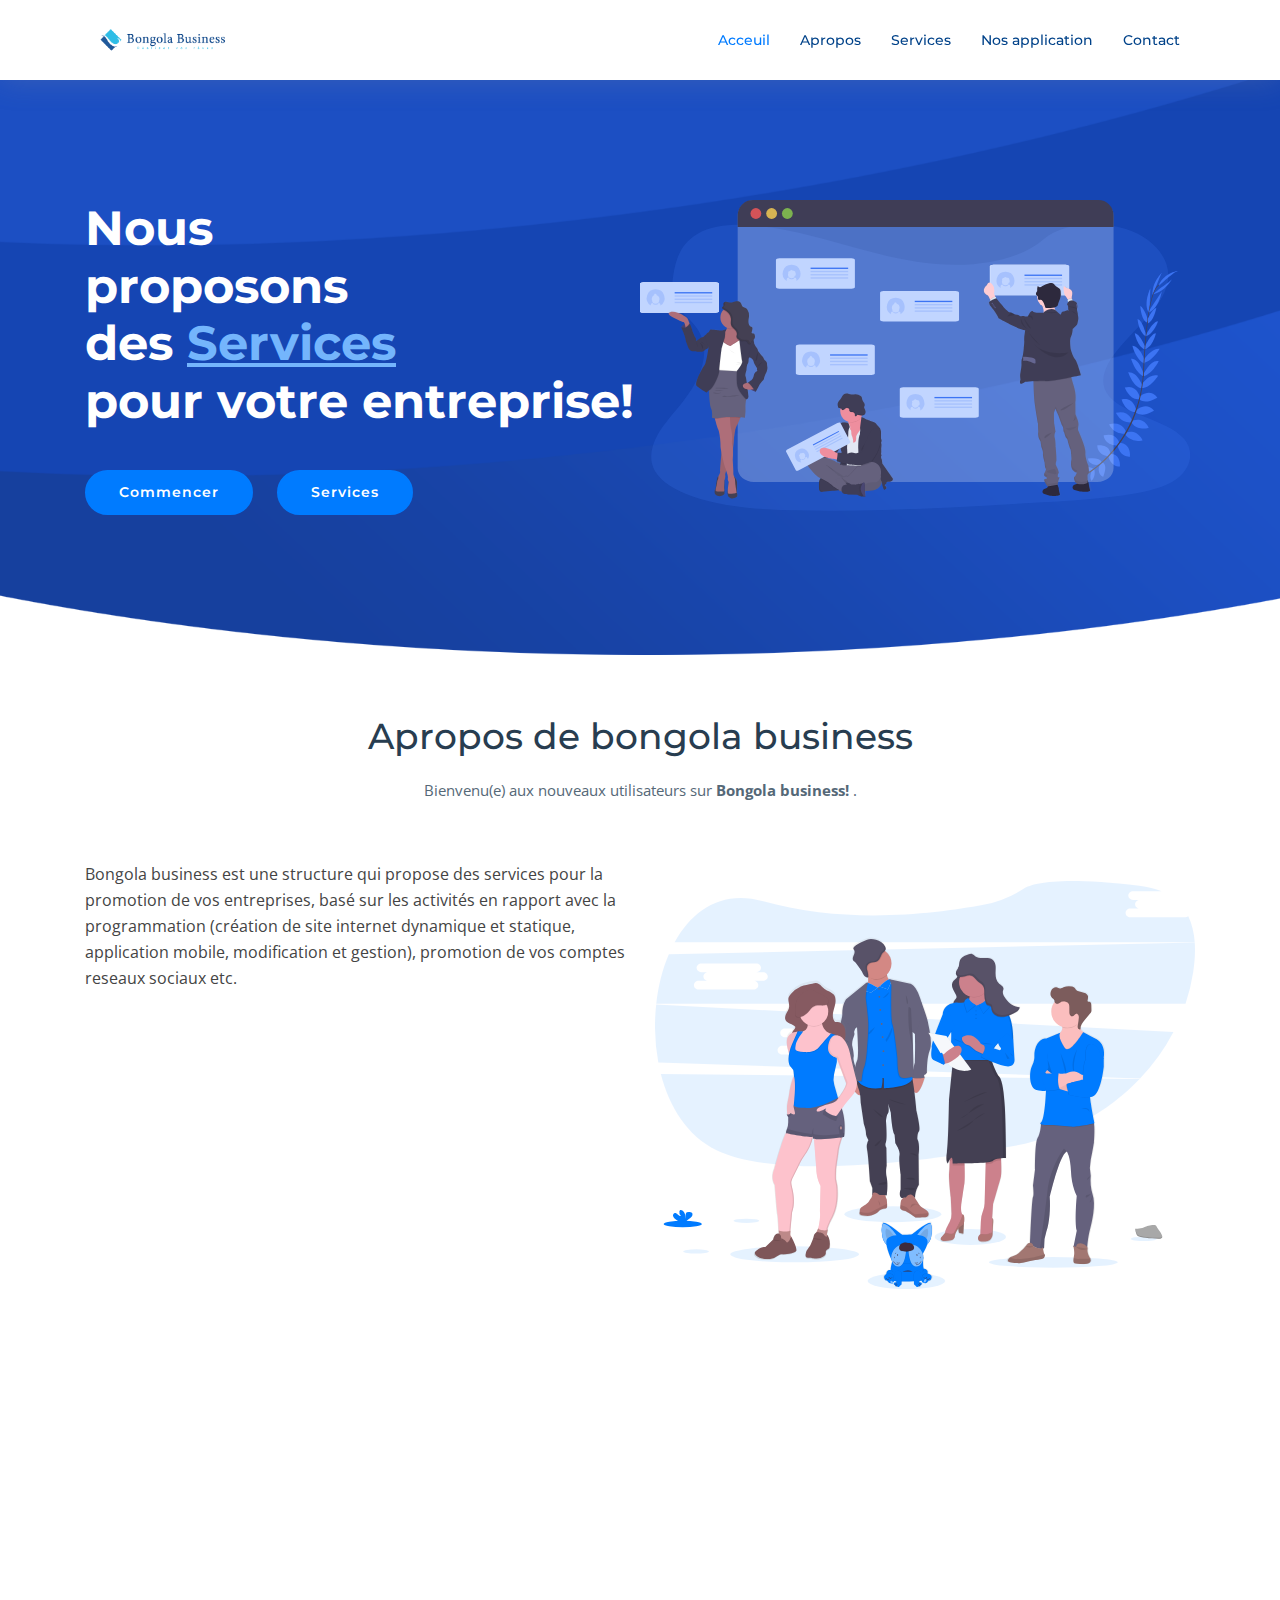
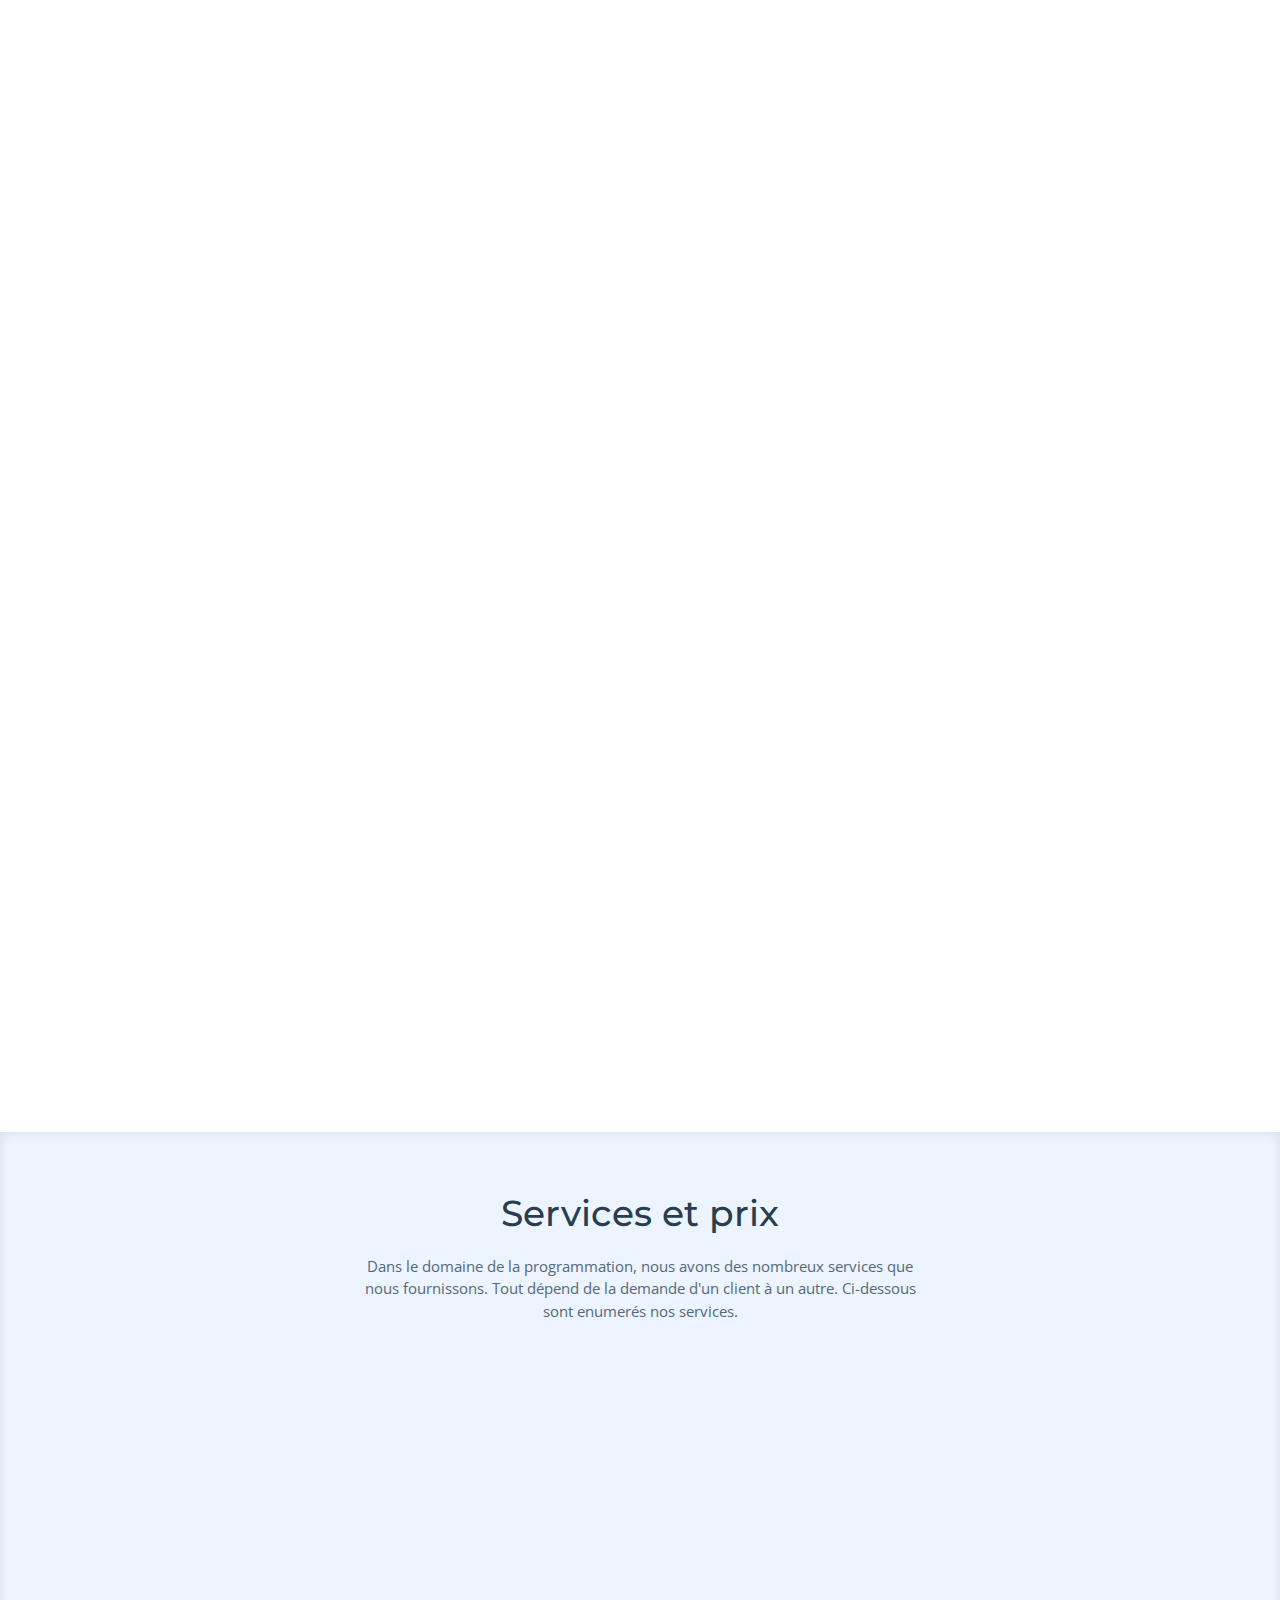
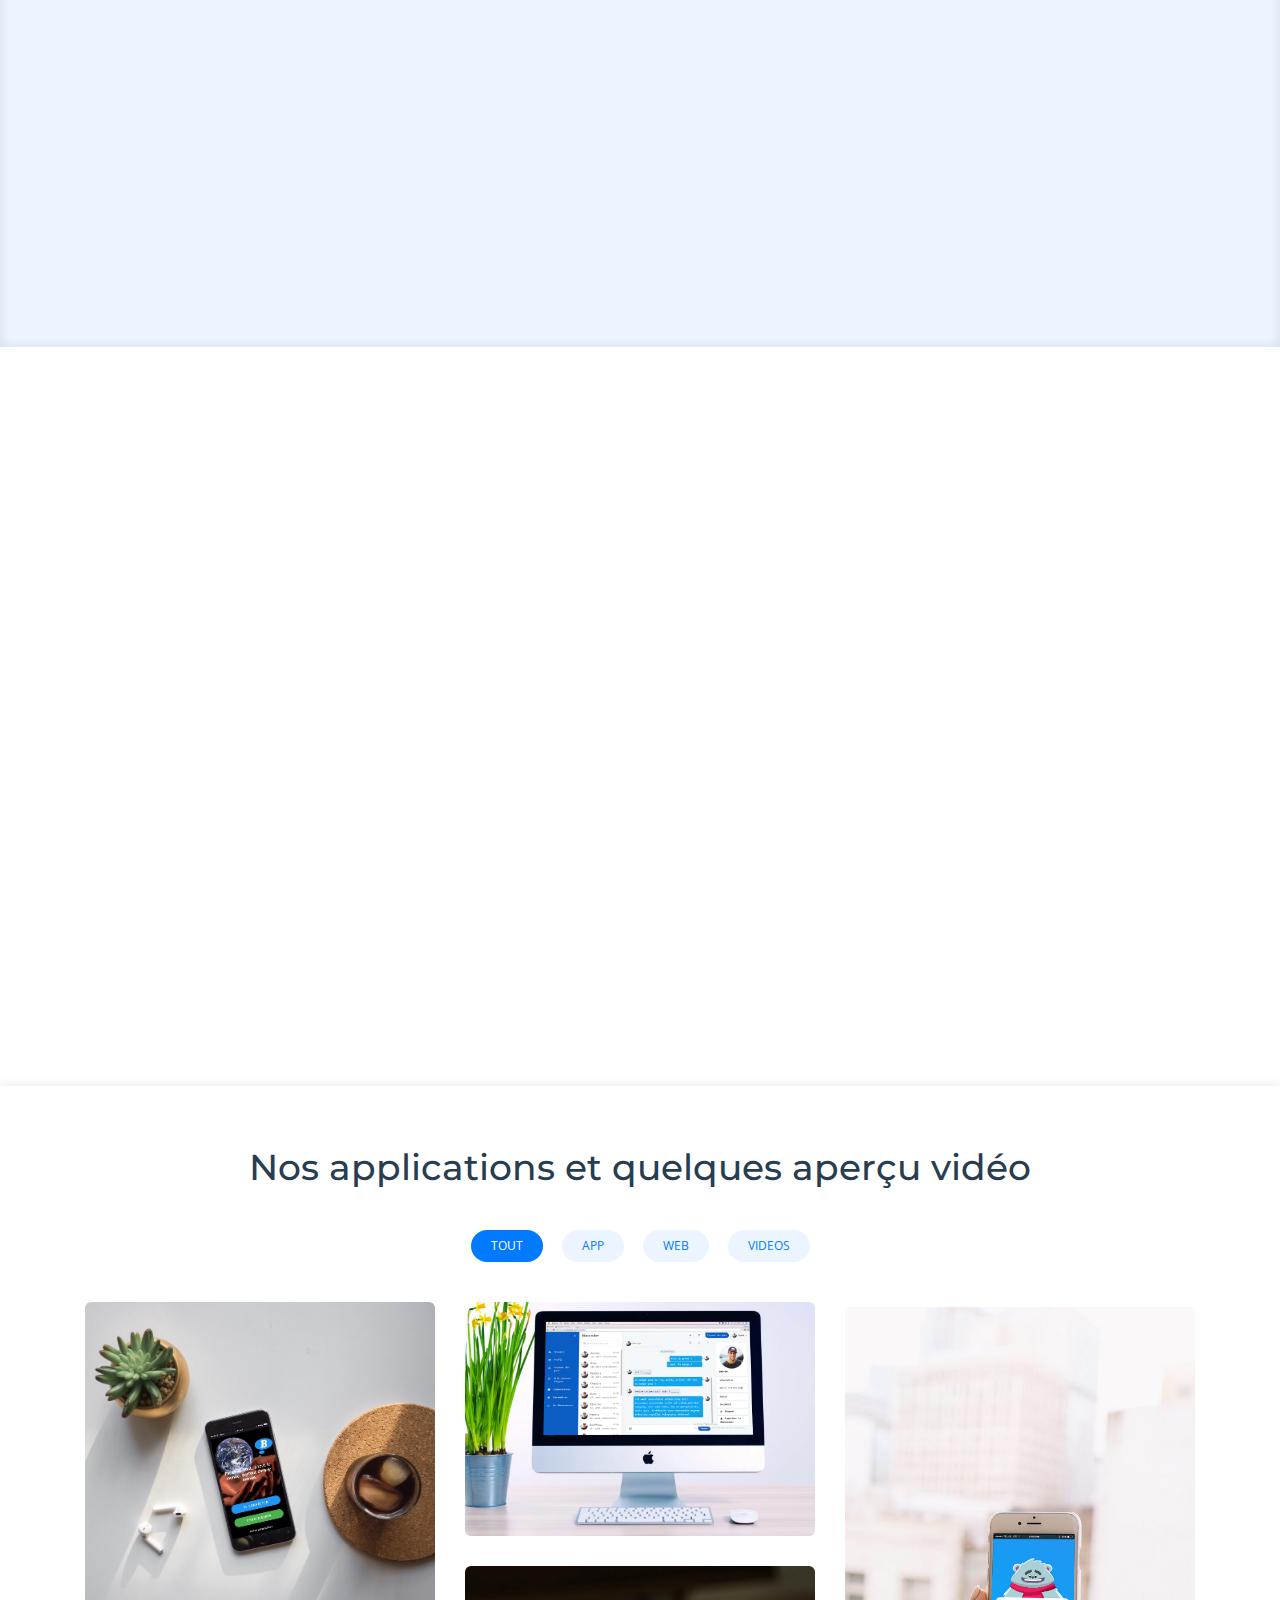
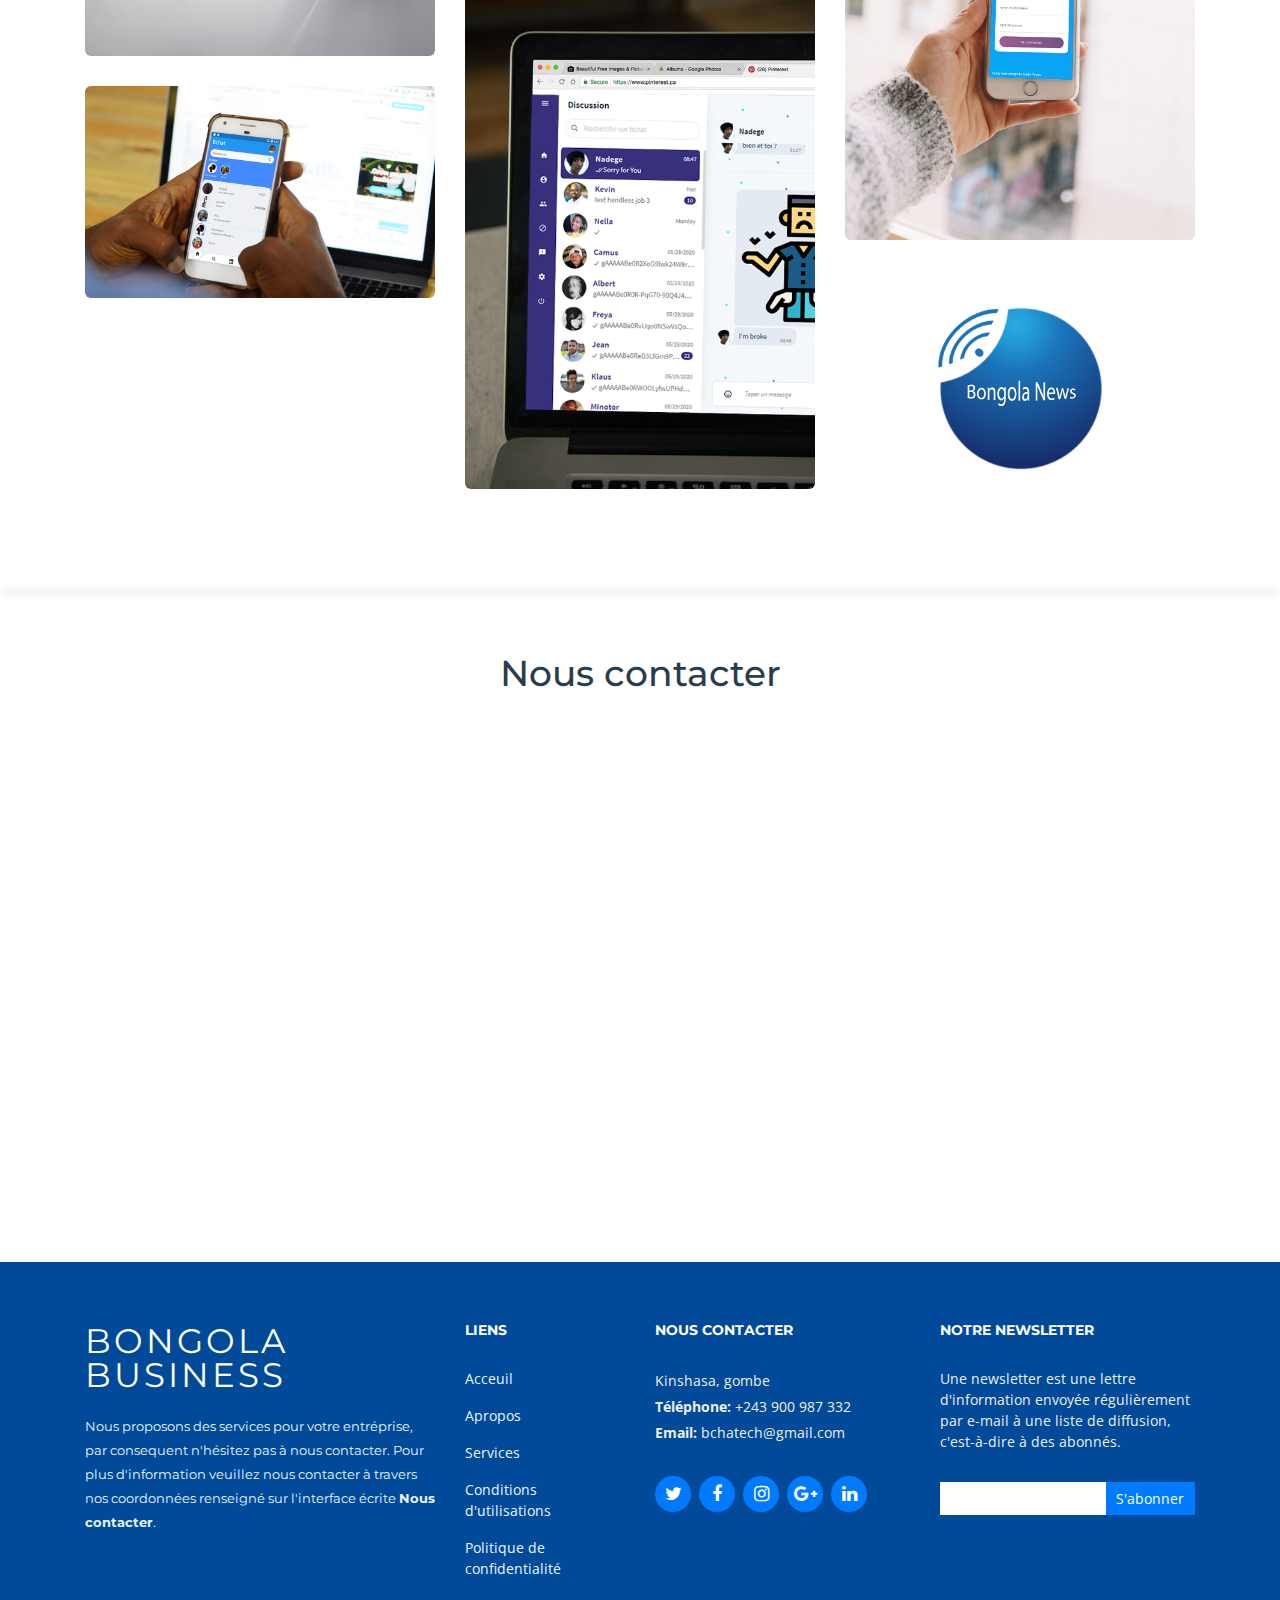
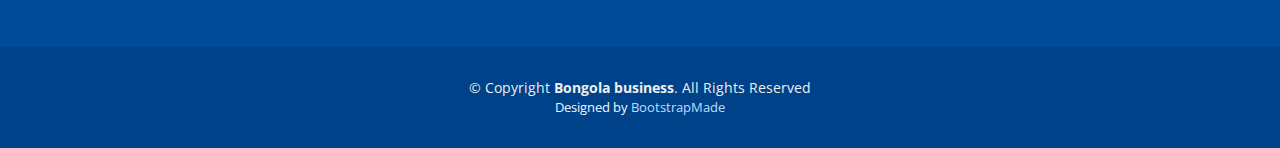
==== index.html @ 4d1dad60 "D'autres modifications" ====
<!DOCTYPE html>
<html lang="en">
<head>
  <meta charset="utf-8">
  <title>Bongola business</title>
  <meta content="width=device-width, initial-scale=1.0" name="viewport">
  <meta content="" name="keywords">
  <meta content="" name="description">

  <!-- Favicons -->
  <link href="img/Bongola business/Blogo.png" rel="icon">
  <link href="img/Bongola business/Blogo.png" rel="apple-touch-icon">

  <!-- Google Fonts -->
  <link href="https://fonts.googleapis.com/css?family=Open+Sans:300,300i,400,400i,700,700i|Montserrat:300,400,500,700" rel="stylesheet">

  <!-- Bootstrap CSS File -->
  <link href="lib/bootstrap/css/bootstrap.min.css" rel="stylesheet">

  <!-- Libraries CSS Files -->
  <link href="lib/font-awesome/css/font-awesome.min.css" rel="stylesheet">
  <link href="lib/animate/animate.min.css" rel="stylesheet">
  <link href="lib/ionicons/css/ionicons.min.css" rel="stylesheet">
  <link href="lib/owlcarousel/assets/owl.carousel.min.css" rel="stylesheet">
  <link href="lib/lightbox/css/lightbox.min.css" rel="stylesheet">

  <!-- Main Stylesheet File -->
  <link href="css/style.css" rel="stylesheet">

  <!-- =======================================================
    Theme Name: NewBiz
    Theme URL: https://bootstrapmade.com/newbiz-bootstrap-business-template/
    Author: BootstrapMade.com
    License: https://bootstrapmade.com/license/
  ======================================================= -->
</head>

<body>

  <!--==========================
  Header
  ============================-->
  <header id="header" class="fixed-top">
    <div class="container">

      <div class="logo float-left">
        <!-- Uncomment below if you prefer to use an image logo -->
        <!-- <h1 class="text-light"><a href="#header"><span>NewBiz</span></a></h1> -->
        <a href="#intro" class="scrollto"><img src="img/Bongola business/bb.png" alt="" class="img-fluid"></a>
      </div>

      <nav class="main-nav float-right d-none d-lg-block">
        <ul>
          <li class="active"><a href="#intro">Acceuil</a></li>
          <li><a href="#about">Apropos</a></li>
          <li><a href="#services">Services</a></li>
          <li><a href="#portfolio">Nos application</a></li>
      
          
          <li><a href="#contact">Contact</a></li>
        </ul>
      </nav><!-- .main-nav -->
      
    </div>
  </header><!-- #header -->

  <!--==========================
    Intro Section
  ============================-->
  <section id="intro" class="clearfix">
    <div class="container">

      <div class="intro-img">
        <img src="img/intro-img.svg" alt="" class="img-fluid">
      </div>

      <div class="intro-info">
        <h2>Nous<br>proposons<br>des <span>Services</span><br>pour votre entreprise!</h2>
        <div>
          <a href="#about" class="btn-get-started scrollto">Commencer</a>
          <a href="#services" class="btn-services scrollto">Services</a>
        </div>
      </div>

    </div>
  </section><!-- #intro -->

  <main id="main">

    <!--==========================
      About Us Section
    ============================-->
    <section id="about">
      <div class="container">

        <header class="section-header">
          <h3>Apropos de bongola business</h3>
          <p>Bienvenu(e) aux nouveaux utilisateurs sur <b>Bongola business! </b>.</p>
        </header>

        <div class="row about-container">

          <div class="col-lg-6 content order-lg-1 order-2">
            <p>
              Bongola business est une structure qui propose des services pour la promotion de vos entreprises, basé sur les activités en rapport avec la programmation (création de site internet dynamique et statique, application mobile, modification et gestion), promotion de vos comptes reseaux sociaux etc.          </p>

            <div class="icon-box wow fadeInUp" data-wow-delay="0.2s">
              <div class="icon"><i class="fa fa-bar-chart"></i></div>
              <h4 class="title"><a href="">Site statique</a></h4>
              <p class="description">Un site statique, comme son nom semble l'indiquer, est composé de pages statiques, visibles telles qu'elles ont été conçues. Attention, cela ne signifie pas qu'elles sont sans mouvement ou sans animation. On peut très bien y trouver des animations flash, des images, ou meme des musiques et des vidéos. La seule chose que cela signifie, c'est qu'elles seront toujours identiques, vous ne risquez pas de voir des images qui changent au cours de vos visites.</p>
            </div>

            <div class="icon-box wow fadeInUp" data-wow-delay="0.4s">
              <div class="icon"><i class="fa fa-photo"></i></div>
              <h4 class="title"><a href="">Site dynamique</a></h4>
              <p class="description">Un site dynamique est quant à lui, tout le contraire du site statique. Les informations seront présentées de façon différente selon l'interaction avec les visteurs. C'est en général le cas des sites vitrines qui présentent des vitrines classées selon un critère. Le travail du <span>webmaster</span> est alors de concevoir une programmation qui permettra de présenter telle ou telle <span>information</span> selon la requete de l'internaute.</p>
            </div>

            <div class="icon-box wow fadeInUp">
              <div class="icon"><i class="fa fa-shopping-bag"></i></div>
              <h4 class="title"><a href="">Site e-commerce (vente et achat en ligne)</a></h4>
              <p class="description">Le e-commerce est l'échange pécunière de biens, de services et d'information par l'intermédiaire des reseaux informatiques, notament <b>Internet</b>. En d'autres termes, il s'agit d'un commerce qui gère les paiements grace à des moyens électroniques. Pour la promotion, marketing, achat et vente en ligne de vos produits. Le e-commerce est un moyen éfficace pour la vente rapide de vos articles si et seulement si on met en place une bonne logistique. </p>
            </div>

          </div>

          <div class="col-lg-6 background order-lg-2 order-1 wow fadeInUp">
            <img src="img/about-img.svg" class="img-fluid" alt="">
          </div>
        </div>

        <div class="row about-extra">
          <div class="col-lg-6 wow fadeInUp">
            <img src="img/about-extra-1.svg" class="img-fluid" alt="">
          </div>
          <div class="col-lg-6 wow fadeInUp pt-5 pt-lg-0">
            <h4>Concept de sites et applications</h4>
            <p>
              Si vous avez l'idée d'un site ou d'une application et que l'inspiration du concept manque, pour ça vous n'avez pas non plus besoin de vous inquietez, nous ne somme pas que des dévéloppeurs, nous pouvons également vous orientez sur les types de concept d'un site ou d'une application que vous voudrez réaliser.
            </p>
            <p>
              Nous vous assurons que nous pouvons réellement réaliser les concepts que vous verrez ci-dessous sur la partie <b>Aperçu videos</b> on les montre expressément pour que vous preniez connaissance de ce que nous pouvons réaliser. Pour célà, n'hesitez pas de prendre contact avec nous et à partager massivement le lien du site <b>Bongola business</b>.
            </p>
          </div>
        </div>

        <div class="row about-extra">
          <div class="col-lg-6 wow fadeInUp order-1 order-lg-2">
            <img src="img/about-extra-2.svg" class="img-fluid" alt="">
          </div>

          <div class="col-lg-6 wow fadeInUp pt-4 pt-lg-0 order-2 order-lg-1">
            <h4>Pour des sites et applications plus attractives qui suscitent l'interet des visiteurs contactez-nous </h4>
            <p>
            Ce n'est pas que les films qui peuvent etre ennuyeux, mais aussi des sites web et applications mobile comme il en existe plusieur. Pour des sites et applications géniales, qui émerveillent vos yeux et vous fourni un désir d'utilisation, si vous avez besoin d'un site ou d'une application attractive, pensez à nous, nous travaillons à la réalisation des animations complexes pour rendre juste incroyable l'experiance utilisateur dans vos sites et applications. N'hesitez pas à poser des questions là dessus.
            </p>
            <h4>Nous boostons aussi vos comptes réseaux sociaux néamoins (Facebook et Instagram)</h4>
            <p>Nous boostons aussi vos comptes réseaux sociaux qui à votre faveur attirent plus des visiteurs et augmentent votre visibilité sur vos plateformes de réseaux sociaux.</p>
          </div>
          
        </div>

      </div>
    </section><!-- #about -->

    <!--==========================
      Services Section
    ============================-->
    <section id="services" class="section-bg">
      <div class="container">

        <header class="section-header">
          <h3>Services et prix</h3>
          <p>Dans le domaine de la programmation, nous avons des nombreux services que nous fournissons. Tout dépend de la demande d'un client à un autre. Ci-dessous sont enumerés nos services.</p>
        </header>

        <div class="row">

          <div class="col-md-6 col-lg-5 offset-lg-1 wow bounceInUp" data-wow-duration="1.4s">
            <div class="box">
              <div class="icon"><i class="ion-ios-analytics-outline" style="color: #ff689b;"></i></div>
              <h4 class="title"><a href="">Création</a></h4>
              <p class="description">Text à rajouter</p>
            </div>
          </div>
          <div class="col-md-6 col-lg-5 wow bounceInUp" data-wow-duration="1.4s">
            <div class="box">
              <div class="icon"><i class="ion-ios-bookmarks-outline" style="color: #e9bf06;"></i></div>
              <h4 class="title"><a href="">Gestion</a></h4>
              <p class="description">Text à rajouter</p>
            </div>
          </div>

          <div class="col-md-6 col-lg-5 offset-lg-1 wow bounceInUp" data-wow-delay="0.1s" data-wow-duration="1.4s">
            <div class="box">
              <div class="icon"><i class="ion-ios-paper-outline" style="color: #3fcdc7;"></i></div>
              <h4 class="title"><a href="">Modification</a></h4>
              <p class="description">Text à rajouter</p>
            </div>
          </div>
          <div class="col-md-6 col-lg-5 wow bounceInUp" data-wow-delay="0.1s" data-wow-duration="1.4s">
            <div class="box">
              <div class="icon"><i class="ion-ios-speedometer-outline" style="color:#41cf2e;"></i></div>
              <h4 class="title"><a href="">Promotion</a></h4>
              <p class="description">Text à rajouter</p>
            </div>
          </div>

          <div class="col-md-6 col-lg-5 offset-lg-1 wow bounceInUp" data-wow-delay="0.2s" data-wow-duration="1.4s">
            <div class="box">
              <div class="icon"><i class="ion-ios-world-outline" style="color: #d6ff22;"></i></div>
              <h4 class="title"><a href="">Combien coute la création<br>et la géstion d'un site Web ou d'une application</a></h4>
              <p class="description">Text à rajouter</p>
            </div>
          </div>
          <div class="col-md-6 col-lg-5 wow bounceInUp" data-wow-delay="0.2s" data-wow-duration="1.4s">
            <div class="box">
              <div class="icon"><i class="ion-ios-clock-outline" style="color: #4680ff;"></i></div>
              <h4 class="title"><a href="">Combien coute la modification<br>et la promotion</a></h4>
              <p class="description">Text à rajouter</p>
            </div>
          </div>

        </div>

      </div>
    </section><!-- #services -->

    <!--==========================
      Why Us Section
    ============================-->
    <section id="why-us" class="wow fadeIn">
      <div class="container">
        <header class="section-header">
          <h3>Pourquoi nous choisir ?</h3>
          <p>Parce que en terme d'assurance et de crédibilité vous pouvez nous faire totalement confiance grace à nos multiples taches accomplits et nos nombreux services déjà fourni. Et vous verrez bien évidemment ci-dessous les informations spécifiques en terme de connaissances acquises, compétances et sites et/ou applications actuellement en ligne.</p>
        </header> 

        <div class="row row-eq-height justify-content-center">

          <div class="col-lg-4 mb-4">
            <div class="card wow bounceInUp">
                <i class=""></i>
              <div class="card-body">
                <h5 class="card-title">Connaissances</h5>
                <p class="card-text">Nous avons acquis des connaissances dans la science de l'informatique de gestion à ISIPA (Institut superieur d'informatique de programmation et analyse).</p>
                <a href="#" class="readmore"></a>
              </div>
            </div>
          </div>

          <div class="col-lg-4 mb-4">
            <div class="card wow bounceInUp">
                <i class=""></i>
              <div class="card-body">
                <h5 class="card-title">Compétances</h5>
                <p class="card-text">En terme de compétance nous travaillons actuellement sur plusieurs projets qui verront bientot le jour et nous avons également travailler dans une structure appeller (Chantier d'afrique) pour la vérification et modification des codes sources de leur site web.</p>
                <a href="#" class="readmore"></a>
              </div>
            </div>
          </div>

          <div class="col-lg-4 mb-4">
            <div class="card wow bounceInUp">
                <i class=""></i>
              <div class="card-body">
                <h5 class="card-title">Site et/ou application en ligne</h5>
                <p class="card-text">Actuellement nous disponsons des deux sites web et deux applications en ligne:<br>1.Bongola chat (site/application web).<br>2.Bongola business (site web).<br>3.Bongola chat (application mobile).<br>4.Bongola news (application mobile).</p>
                <a href="#" class="readmore"></a>
              </div>
            </div>
          </div>

        </div>

        

      </div>
    </section>

    <!--==========================
      Portfolio Section
    ============================-->
    <section id="portfolio" class="clearfix">
      <div class="container">

        <header class="section-header">
          <h3 class="section-title">Nos applications et quelques aperçu vidéo</h3>
        </header>

        <div class="row">
          <div class="col-lg-12">
            <ul id="portfolio-flters">
              <li data-filter="*" class="filter-active">Tout</li>
              <li data-filter=".filter-app">App</li>
              <li data-filter=".filter-web">Web</li>
              <li data-filter=".filter-web">videos</li>
            </ul>
          </div>
        </div>

        <div class="row portfolio-container">

          <div class="col-lg-4 col-md-6 portfolio-item filter-app">
            <div class="portfolio-wrap">
              <img src="img/Bongola business/Bongolaapp2.png" class="img-fluid" alt="">
              <div class="portfolio-info">
                <h4><a href="#">App 1</a></h4>
                <p>App</p>
                <div>
                  <a href="img/portfolio/app1.jpg" data-lightbox="portfolio" data-title="App 1" class="link-preview" title="Preview"><i class="ion ion-eye"></i></a>
                  <a href="#" class="link-details" title="More Details"><i class="ion ion-android-open"></i></a>
                </div>
              </div>
            </div>
          </div>

          <div class="col-lg-4 col-md-6 portfolio-item filter-web" data-wow-delay="0.1s">
            <div class="portfolio-wrap">
              <img src="img/Bongola business/web bongola2.png" class="img-fluid" alt="">
              <div class="portfolio-info">
                <h4><a href="#">Web 3</a></h4>
                <p>Web</p>
                <div>
                  <a href="img/portfolio/web3.jpg" class="link-preview" data-lightbox="portfolio" data-title="Web 3" title="Preview"><i class="ion ion-eye"></i></a>
                  <a href="#" class="link-details" title="More Details"><i class="ion ion-android-open"></i></a>
                </div>
              </div>
            </div>
          </div>

          <div class="col-lg-4 col-md-6 portfolio-item filter-app" data-wow-delay="0.2s">
            <div class="portfolio-wrap">
              <img src="img/Bongola business/Bongolaapp1.png" class="img-fluid" alt="">
              <div class="portfolio-info">
                <h4><a href="#">App 2</a></h4>
                <p>App</p>
                <div>
                  <a href="img/portfolio/app2.jpg" class="link-preview" data-lightbox="portfolio" data-title="App 2" title="Preview"><i class="ion ion-eye"></i></a>
                  <a href="#" class="link-details" title="More Details"><i class="ion ion-android-open"></i></a>
                </div>
              </div>
            </div>
          </div>

         

          <div class="col-lg-4 col-md-6 portfolio-item filter-web" data-wow-delay="0.1s">
            <div class="portfolio-wrap">
              <img src="img/Bongola business/web bongola.png" class="img-fluid" alt="">
              <div class="portfolio-info">
                <h4><a href="#">Web 2</a></h4>
                <p>Web</p>
                <div>
                  <a href="img/portfolio/web2.jpg" class="link-preview" data-lightbox="portfolio" data-title="Web 2" title="Preview"><i class="ion ion-eye"></i></a>
                  <a href="#" class="link-details" title="More Details"><i class="ion ion-android-open"></i></a>
                </div>
              </div>
            </div>
          </div>

          <div class="col-lg-4 col-md-6 portfolio-item filter-app" data-wow-delay="0.2s">
            <div class="portfolio-wrap">
              <img src="img/Bongola business/Bongolaap3.png" class="img-fluid" alt="">
              <div class="portfolio-info">
                <h4><a href="#">App 3</a></h4>
                <p>App</p>
                <div>
                  <a href="img/portfolio/app3.jpg" class="link-preview" data-lightbox="portfolio" data-title="App 3" title="Preview"><i class="ion ion-eye"></i></a>
                  <a href="#" class="link-details" title="More Details"><i class="ion ion-android-open"></i></a>
                </div>
              </div>
            </div>
          </div>

          <div class="col-lg-4 col-md-6 portfolio-item filter-web" data-wow-delay="0.2s">
            <div class="portfolio-wrap">
              <img src="img/Bongola business/Bongolaapnews.png" class="img-fluid" alt="">
              <div class="portfolio-info">
                <h4><a href="#">Web 1</a></h4>
                <p>Web</p>
                <div>
                  <a href="img/portfolio/web1.jpg" class="link-preview" data-lightbox="portfolio" data-title="Web 1" title="Preview"><i class="ion ion-eye"></i></a>
                  <a href="#" class="link-details" title="More Details"><i class="ion ion-android-open"></i></a>
                </div>
              </div>
            </div>
          </div>

        </div>

      </div>
    </section><!-- #portfolio -->

    <!--==========================
      Clients Section
    ============================-->
  <!--  <section id="clients" class="section-bg">

      <div class="container">

        <div class="section-header">
          <h3>Nos sponsors</h3>
          <p></p>
        </div>

        <div class="row no-gutters clients-wrap clearfix wow fadeInUp">

          <div class="col-lg-3 col-md-4 col-xs-6">
            <div class="client-logo">
              <img src="" class="img-fluid" alt="">
            </div>
          </div>
          
          <div class="col-lg-3 col-md-4 col-xs-6">
            <div class="client-logo">
              <img src="" class="img-fluid" alt="">
            </div>
          </div>
        
          <div class="col-lg-3 col-md-4 col-xs-6">
            <div class="client-logo">
              <img src="" class="img-fluid" alt="">
            </div>
          </div>
          
          <div class="col-lg-3 col-md-4 col-xs-6">
            <div class="client-logo">
              <img src="" class="img-fluid" alt="">
            </div>
          </div>
          
          <div class="col-lg-3 col-md-4 col-xs-6">
            <div class="client-logo">
              <img src="" class="img-fluid" alt="">
            </div>
          </div>
        
          <div class="col-lg-3 col-md-4 col-xs-6">
            <div class="client-logo">
              <img src="" class="img-fluid" alt="">
            </div>
          </div>
          
          <div class="col-lg-3 col-md-4 col-xs-6">
            <div class="client-logo">
              <img src="" class="img-fluid" alt="">
            </div>
          </div>
          
          <div class="col-lg-3 col-md-4 col-xs-6">
            <div class="client-logo">
              <img src="" class="img-fluid" alt="">
            </div>
          </div>

        </div>

      </div>

    </section> -->

    <!--==========================
      Contact Section
    ============================-->
    <section id="contact">
      <div class="container-fluid">

        <div class="section-header">
          <h3>Nous contacter</h3>
        </div>

        <div class="row wow fadeInUp">

          <div class="col-lg-6">
            <div class="map mb-4 mb-lg-0">
              <iframe src="https://www.google.com/maps/embed?pb=!1m18!1m12!1m3!1d11252.917423828767!2d15.276156242918814!3d-4.315372401633938!2m3!1f0!2f0!3f0!3m2!1i1024!2i768!4f13.1!3m3!1m2!1s0x1a6a33d7db464a0d%3A0x34b3f8e6fc4d52c6!2sSocimat%2C%20Kinshasa!5e0!3m2!1sfr!2scd!4v1595109551623!5m2!1sfr!2scd" width="600" height="450" frameborder="0" style="border:0;" allowfullscreen="" aria-hidden="false" tabindex="0"></iframe>
            </div>
          </div>

          <div class="col-lg-6">
            <div class="row">
              <div class="col-md-5 info">
                <i class="ion-ios-location-outline"></i>
                <p>Kinshasa, gombe</p>
              </div>
              <div class="col-md-4 info">
                <i class="ion-ios-email-outline"></i>
                <p>info@example.com</p>
              </div>
              <div class="col-md-3 info">
                <i class="ion-ios-telephone-outline"></i>
                <p>+243 900 987 332</p>
              </div>
            </div>

            <div class="form">
              <div id="sendmessage">Your message has been sent. Thank you!</div>
              <div id="errormessage"></div>
              <form action="" method="post" role="form" class="contactForm">
                <div class="form-row">
                  <div class="form-group col-lg-6">
                    <input type="text" name="name" class="form-control" id="name" placeholder="Votre nom" data-rule="minlen:4" data-msg="Please enter at least 4 chars" />
                    <div class="validation"></div>
                  </div>
                  <div class="form-group col-lg-6">
                    <input type="email" class="form-control" name="email" id="email" placeholder="Votre email" data-rule="email" data-msg="Please enter a valid email" />
                    <div class="validation"></div>
                  </div>
                </div>
                <div class="form-group">
                  <input type="text" class="form-control" name="subject" id="subject" placeholder="Sujet" data-rule="minlen:4" data-msg="Please enter at least 8 chars of subject" />
                  <div class="validation"></div>
                </div>
                <div class="form-group">
                  <textarea class="form-control" name="message" rows="5" data-rule="required" data-msg="Please write something for us" placeholder="Message"></textarea>
                  <div class="validation"></div>
                </div>
                <div class="text-center"><button type="submit" title="Send Message">Envoyer</button></div>
              </form>
            </div>
          </div>

        </div>

      </div>
    </section><!-- #contact -->

  </main>

  <!--==========================
    Footer
  ============================-->
  <footer id="footer">
    <div class="footer-top">
      <div class="container">
        <div class="row">

          <div class="col-lg-4 col-md-6 footer-info">
            <h3>Bongola business</h3>
            <p>Nous proposons des services pour votre entréprise, par consequent n'hésitez pas à nous contacter. Pour plus d'information veuillez nous contacter à travers nos coordonnées renseigné sur l'interface écrite <b>Nous contacter</b>.</p>
          </div>

          <div class="col-lg-2 col-md-6 footer-links">
            <h4>Liens</h4>
            <ul>
              <li><a href="#">Acceuil</a></li>
              <li><a href="#">Apropos</a></li>
              <li><a href="#">Services</a></li>
              <li><a href="#">Conditions d'utilisations</a></li>
              <li><a href="#">Politique de confidentialité</a></li>
            </ul>
          </div>

          <div class="col-lg-3 col-md-6 footer-contact">
            <h4>Nous contacter</h4>
            <p>
              Kinshasa, gombe<br>
              <strong>Téléphone:</strong> +243 900 987 332<br>
              <strong>Email: </strong>bchatech@gmail.com<br>
            </p>

            <div class="social-links">
              <a href="#" class="twitter"><i class="fa fa-twitter"></i></a>
              <a href="#" class="facebook"><i class="fa fa-facebook"></i></a>
              <a href="#" class="instagram"><i class="fa fa-instagram"></i></a>
              <a href="#" class="google-plus"><i class="fa fa-google-plus"></i></a>
              <a href="#" class="linkedin"><i class="fa fa-linkedin"></i></a>
            </div>

          </div>

          <div class="col-lg-3 col-md-6 footer-newsletter">
            <h4>Notre newsletter</h4>
            <p>Une newsletter est une lettre d'information envoyée régulièrement par e-mail à une liste de diffusion, c'est-à-dire à des abonnés.</p>
            <form action="" method="post">
              <input type="email" name="email"><input type="submit"  value="S'abonner">
            </form>
          </div>

        </div>
      </div>
    </div>

    <div class="container">
      <div class="copyright">
        &copy; Copyright <strong>Bongola business</strong>. All Rights Reserved
      </div>
      <div class="credits">
        <!--
          All the links in the footer should remain intact.
          You can delete the links only if you purchased the pro version.
          Licensing information: https://bootstrapmade.com/license/
          Purchase the pro version with working PHP/AJAX contact form: https://bootstrapmade.com/buy/?theme=NewBiz
        -->
        Designed by <a href="https://bootstrapmade.com/">BootstrapMade</a>
      </div>
    </div>
  </footer><!-- #footer -->

  <a href="#" class="back-to-top"><i class="fa fa-chevron-up"></i></a>
  <!-- Uncomment below i you want to use a preloader -->
  <!-- <div id="preloader"></div> -->

  <!-- JavaScript Libraries -->
  <script src="lib/jquery/jquery.min.js"></script>
  <script src="lib/jquery/jquery-migrate.min.js"></script>
  <script src="lib/bootstrap/js/bootstrap.bundle.min.js"></script>
  <script src="lib/easing/easing.min.js"></script>
  <script src="lib/mobile-nav/mobile-nav.js"></script>
  <script src="lib/wow/wow.min.js"></script>
  <script src="lib/waypoints/waypoints.min.js"></script>
  <script src="lib/counterup/counterup.min.js"></script>
  <script src="lib/owlcarousel/owl.carousel.min.js"></script>
  <script src="lib/isotope/isotope.pkgd.min.js"></script>
  <script src="lib/lightbox/js/lightbox.min.js"></script>
  <!-- Contact Form JavaScript File -->
  <script src="contactform/contactform.js"></script>

  <!-- Template Main Javascript File -->
  <script src="js/main.js"></script>

</body>
</html>
---- css/style.css ----
/*
  Theme Name: NewBiz
  Theme URL: https://bootstrapmade.com/newbiz-bootstrap-business-template/
  Author: BootstrapMade.com
  License: https://bootstrapmade.com/license/
*/

/*--------------------------------------------------------------
# General
--------------------------------------------------------------*/

body {
  background: #fff;
  color: #444;
  font-family: "Open Sans", sans-serif;
}

a {
  color: #007bff;
  transition: 0.5s;
}

a:hover,
a:active,
a:focus {
  color: #0b6bd3;
  outline: none;
  text-decoration: none;
}

p {
  padding: 0;
  margin: 0 0 30px 0;
}

h1,
h2,
h3,
h4,
h5,
h6 {
  font-family: "Montserrat", sans-serif;
  font-weight: 400;
  margin: 0 0 20px 0;
  padding: 0;
}

/* Back to top button */

.back-to-top {
  position: fixed;
  display: none;
  background: #007bff;
  color: #fff;
  width: 44px;
  height: 44px;
  text-align: center;
  line-height: 1;
  font-size: 16px;
  border-radius: 50%;
  right: 15px;
  bottom: 15px;
  transition: background 0.5s;
  z-index: 11;
}

.back-to-top i {
  padding-top: 12px;
  color: #fff;
}

/* Prelaoder */

#preloader {
  position: fixed;
  top: 0;
  left: 0;
  right: 0;
  bottom: 0;
  z-index: 9999;
  overflow: hidden;
  background: #fff;
}

#preloader:before {
  content: "";
  position: fixed;
  top: calc(50% - 30px);
  left: calc(50% - 30px);
  border: 6px solid #f2f2f2;
  border-top: 6px solid #007bff;
  border-radius: 50%;
  width: 60px;
  height: 60px;
  -webkit-animation: animate-preloader 1s linear infinite;
  animation: animate-preloader 1s linear infinite;
}

@-webkit-keyframes animate-preloader {
  0% {
    -webkit-transform: rotate(0deg);
    transform: rotate(0deg);
  }

  100% {
    -webkit-transform: rotate(360deg);
    transform: rotate(360deg);
  }
}

@keyframes animate-preloader {
  0% {
    -webkit-transform: rotate(0deg);
    transform: rotate(0deg);
  }

  100% {
    -webkit-transform: rotate(360deg);
    transform: rotate(360deg);
  }
}

/*--------------------------------------------------------------
# Header
--------------------------------------------------------------*/

#header {
  height: 80px;
  transition: all 0.5s;
  z-index: 997;
  transition: all 0.5s;
  padding: 20px 0;
  background: #fff;
  box-shadow: 0px 0px 30px rgba(127, 137, 161, 0.3);
}

#header.header-scrolled,
#header.header-pages {
  height: 60px;
  padding: 10px 0;
}

#header .logo h1 {
  font-size: 36px;
  margin: 0;
  padding: 0;
  line-height: 1;
  font-weight: 400;
  letter-spacing: 3px;
  text-transform: uppercase;
}

#header .logo h1 a,
#header .logo h1 a:hover {
  color: #00366f;
  text-decoration: none;
}

#header .logo img {
  padding: 0;
  margin: 7px 0;
  max-height: 26px;
}

.main-pages {
  margin-top: 60px;
}

/*--------------------------------------------------------------
# Intro Section
--------------------------------------------------------------*/

#intro {
  width: 100%;
  position: relative;
  background: url("../img/intro-bg.png") center bottom no-repeat;
  background-size: cover;
  padding: 200px 0 120px 0;
}

#intro .intro-img {
  width: 50%;
  float: right;
}

#intro .intro-info {
  width: 50%;
  float: left;
}

#intro .intro-info h2 {
  color: #fff;
  margin-bottom: 40px;
  font-size: 48px;
  font-weight: 700;
}

#intro .intro-info h2 span {
  color: #74b5fc;
  text-decoration: underline;
}

#intro .intro-info .btn-get-started,
#intro .intro-info .btn-services {
  font-family: "Montserrat", sans-serif;
  font-size: 14px;
  font-weight: 600;
  letter-spacing: 1px;
  display: inline-block;
  padding: 10px 32px;
  border-radius: 50px;
  transition: 0.5s;
  margin: 0 20px 20px 0;
  color: #fff;
}

#intro .intro-info .btn-get-started {
  background: #007bff;
  border: 2px solid #007bff;
  color: #fff;
}

#intro .intro-info .btn-get-started:hover {
  background: none;
  border-color: #fff;
  color: #fff;
}

#intro .intro-info .btn-services {
  border: 2px solid #fff;
}

#intro .intro-info .btn-services {
  background: #007bff;
  border-color: #007bff;
  color: #fff;
}

/*--------------------------------------------------------------
# Navigation Menu
--------------------------------------------------------------*/

/* Desktop Navigation */

.main-nav {
  /* Drop Down */
  /* Deep Drop Down */
}

.main-nav,
.main-nav * {
  margin: 0;
  padding: 0;
  list-style: none;
}

.main-nav > ul > li {
  position: relative;
  white-space: nowrap;
  float: left;
}

.main-nav a {
  display: block;
  position: relative;
  color: #004289;
  padding: 10px 15px;
  transition: 0.3s;
  font-size: 14px;
  font-family: "Montserrat", sans-serif;
  font-weight: 500;
}

.main-nav a:hover,
.main-nav .active > a,
.main-nav li:hover > a {
  color: #007bff;
  text-decoration: none;
}

.main-nav .drop-down ul {
  display: block;
  position: absolute;
  left: 0;
  top: calc(100% + 30px);
  z-index: 99;
  opacity: 0;
  visibility: hidden;
  padding: 10px 0;
  background: #fff;
  box-shadow: 0px 0px 30px rgba(127, 137, 161, 0.25);
  transition: ease all 0.3s;
}

.main-nav .drop-down:hover > ul {
  opacity: 1;
  top: 100%;
  visibility: visible;
}

.main-nav .drop-down li {
  min-width: 180px;
  position: relative;
}

.main-nav .drop-down ul a {
  padding: 10px 20px;
  font-size: 13px;
  color: #004289;
}

.main-nav .drop-down ul a:hover,
.main-nav .drop-down ul .active > a,
.main-nav .drop-down ul li:hover > a {
  color: #007bff;
}

.main-nav .drop-down > a:after {
  content: "\f107";
  font-family: FontAwesome;
  padding-left: 10px;
}

.main-nav .drop-down .drop-down ul {
  top: 0;
  left: calc(100% - 30px);
}

.main-nav .drop-down .drop-down:hover > ul {
  opacity: 1;
  top: 0;
  left: 100%;
}

.main-nav .drop-down .drop-down > a {
  padding-right: 35px;
}

.main-nav .drop-down .drop-down > a:after {
  content: "\f105";
  position: absolute;
  right: 15px;
}

/* Mobile Navigation */

.mobile-nav {
  position: fixed;
  top: 0;
  bottom: 0;
  z-index: 9999;
  overflow-y: auto;
  left: -260px;
  width: 260px;
  padding-top: 18px;
  background: rgba(19, 39, 57, 0.8);
  transition: 0.4s;
}

.mobile-nav * {
  margin: 0;
  padding: 0;
  list-style: none;
}

.mobile-nav a {
  display: block;
  position: relative;
  color: #fff;
  padding: 10px 20px;
  font-weight: 500;
}

.mobile-nav a:hover,
.mobile-nav .active > a,
.mobile-nav li:hover > a {
  color: #74b5fc;
  text-decoration: none;
}

.mobile-nav .drop-down > a:after {
  content: "\f078";
  font-family: FontAwesome;
  padding-left: 10px;
  position: absolute;
  right: 15px;
}

.mobile-nav .active.drop-down > a:after {
  content: "\f077";
}

.mobile-nav .drop-down > a {
  padding-right: 35px;
}

.mobile-nav .drop-down ul {
  display: none;
  overflow: hidden;
}

.mobile-nav .drop-down li {
  padding-left: 20px;
}

.mobile-nav-toggle {
  position: fixed;
  right: 0;
  top: 0;
  z-index: 9998;
  border: 0;
  background: none;
  font-size: 24px;
  transition: all 0.4s;
  outline: none !important;
  line-height: 1;
  cursor: pointer;
  text-align: right;
}

.mobile-nav-toggle i {
  margin: 18px 18px 0 0;
  color: #004289;
}

.mobile-nav-overly {
  width: 100%;
  height: 100%;
  z-index: 9997;
  top: 0;
  left: 0;
  position: fixed;
  background: rgba(19, 39, 57, 0.8);
  overflow: hidden;
  display: none;
}

.mobile-nav-active {
  overflow: hidden;
}

.mobile-nav-active .mobile-nav {
  left: 0;
}

.mobile-nav-active .mobile-nav-toggle i {
  color: #fff;
}

/*--------------------------------------------------------------
# Sections
--------------------------------------------------------------*/

/* Sections Header
--------------------------------*/

.section-header h3 {
  font-size: 36px;
  color: #283d50;
  text-align: center;
  font-weight: 500;
  position: relative;
}

.section-header p {
  text-align: center;
  margin: auto;
  font-size: 15px;
  padding-bottom: 60px;
  color: #556877;
  width: 50%;
}

/* Section with background
--------------------------------*/

.section-bg {
  background: #ecf5ff;
}

/* About Us Section
--------------------------------*/

#about {
  background: #fff;
  padding: 60px 0;
}

#about .about-container .background {
  margin: 20px 0;
}

#about .about-container .content {
  background: #fff;
}

#about .about-container .title {
  color: #333;
  font-weight: 700;
  font-size: 32px;
}

#about .about-container p {
  line-height: 26px;
}

#about .about-container p:last-child {
  margin-bottom: 0;
}

#about .about-container .icon-box {
  background: #fff;
  background-size: cover;
  padding: 0 0 30px 0;
}

#about .about-container .icon-box .icon {
  float: left;
  background: #fff;
  width: 64px;
  height: 64px;
  display: -webkit-box;
  display: -webkit-flex;
  display: -ms-flexbox;
  display: flex;
  -webkit-box-pack: center;
  -webkit-justify-content: center;
  -ms-flex-pack: center;
  justify-content: center;
  -webkit-box-align: center;
  -webkit-align-items: center;
  -ms-flex-align: center;
  align-items: center;
  -webkit-box-orient: vertical;
  -webkit-box-direction: normal;
  -webkit-flex-direction: column;
  -ms-flex-direction: column;
  flex-direction: column;
  text-align: center;
  border-radius: 50%;
  border: 2px solid #007bff;
  transition: all 0.3s ease-in-out;
}

#about .about-container .icon-box .icon i {
  color: #007bff;
  font-size: 24px;
}

#about .about-container .icon-box:hover .icon {
  background: #007bff;
}

#about .about-container .icon-box:hover .icon i {
  color: #fff;
}

#about .about-container .icon-box .title {
  margin-left: 80px;
  font-weight: 600;
  margin-bottom: 5px;
  font-size: 18px;
}

#about .about-container .icon-box .title a {
  color: #283d50;
}

#about .about-container .icon-box .description {
  margin-left: 80px;
  line-height: 24px;
  font-size: 14px;
}

#about .about-extra {
  padding-top: 60px;
}

#about .about-extra h4 {
  font-weight: 600;
  font-size: 24px;
}

/* Services Section
--------------------------------*/

#services {
  padding: 60px 0 40px 0;
  box-shadow: inset 0px 0px 12px 0px rgba(0, 0, 0, 0.1);
}

#services .box {
  padding: 30px;
  position: relative;
  overflow: hidden;
  border-radius: 10px;
  margin: 0 10px 40px 10px;
  background: #fff;
  box-shadow: 0 10px 29px 0 rgba(68, 88, 144, 0.1);
  transition: all 0.3s ease-in-out;
}

#services .box:hover {
  -webkit-transform: translateY(-5px);
  transform: translateY(-5px);
}

#services .icon {
  position: absolute;
  left: -10px;
  top: calc(50% - 32px);
}

#services .icon i {
  font-size: 64px;
  line-height: 1;
  transition: 0.5s;
}

#services .title {
  margin-left: 40px;
  font-weight: 700;
  margin-bottom: 15px;
  font-size: 18px;
}

#services .title a {
  color: #111;
}

#services .box:hover .title a {
  color: #007bff;
}

#services .description {
  font-size: 14px;
  margin-left: 40px;
  line-height: 24px;
  margin-bottom: 0;
}

#why-us {
  padding: 60px 0;
  background: #004a99;
}

#why-us .section-header h3,
#why-us .section-header p {
  color: #fff;
}

#why-us .card {
  background: #00458f;
  border-color: #00458f;
  border-radius: 10px;
  margin: 0 15px;
  padding: 15px 0;
  text-align: center;
  color: #fff;
  transition: 0.3s ease-in-out;
  height: 100%;
}

#why-us .card:hover {
  background: #003b7a;
  border-color: #003b7a;
}

#why-us .card i {
  font-size: 48px;
  padding-top: 15px;
  color: #bfddfe;
}

#why-us .card h5 {
  font-size: 22px;
  font-weight: 600;
}

#why-us .card p {
  font-size: 15px;
  color: #d8eafe;
}

#why-us .card .readmore {
  color: #fff;
  font-weight: 600;
  display: inline-block;
  transition: 0.3s ease-in-out;
  border-bottom: #00458f solid 2px;
}

#why-us .card .readmore:hover {
  border-bottom: #fff solid 2px;
}

#why-us .counters {
  padding-top: 40px;
}

#why-us .counters span {
  font-family: "Montserrat", sans-serif;
  font-weight: bold;
  font-size: 48px;
  display: block;
  color: #fff;
}

#why-us .counters p {
  padding: 0;
  margin: 0 0 20px 0;
  font-family: "Montserrat", sans-serif;
  font-size: 14px;
  color: #cce5ff;
}

/* Portfolio Section
--------------------------------*/

#portfolio {
  padding: 60px 0;
  box-shadow: 0px 0px 12px 0px rgba(0, 0, 0, 0.1);
}

#portfolio #portfolio-flters {
  padding: 0;
  margin: 5px 0 35px 0;
  list-style: none;
  text-align: center;
}

#portfolio #portfolio-flters li {
  cursor: pointer;
  margin: 15px 15px 15px 0;
  display: inline-block;
  padding: 6px 20px;
  font-size: 12px;
  line-height: 20px;
  color: #007bff;
  border-radius: 50px;
  text-transform: uppercase;
  background: #ecf5ff;
  margin-bottom: 5px;
  transition: all 0.3s ease-in-out;
}

#portfolio #portfolio-flters li:hover,
#portfolio #portfolio-flters li.filter-active {
  background: #007bff;
  color: #fff;
}

#portfolio #portfolio-flters li:last-child {
  margin-right: 0;
}

#portfolio .portfolio-item {
  position: relative;
  overflow: hidden;
  margin-bottom: 30px;
}

#portfolio .portfolio-item .portfolio-wrap {
  overflow: hidden;
  position: relative;
  border-radius: 6px;
  margin: 0;
}

#portfolio .portfolio-item .portfolio-wrap:hover img {
  opacity: 0.4;
  transition: 0.3s;
}

#portfolio .portfolio-item .portfolio-wrap .portfolio-info {
  position: absolute;
  top: 0;
  right: 0;
  bottom: 0;
  left: 0;
  display: -webkit-box;
  display: -webkit-flex;
  display: -ms-flexbox;
  display: flex;
  -webkit-box-pack: center;
  -webkit-justify-content: center;
  -ms-flex-pack: center;
  justify-content: center;
  -webkit-box-align: center;
  -webkit-align-items: center;
  -ms-flex-align: center;
  align-items: center;
  -webkit-box-orient: vertical;
  -webkit-box-direction: normal;
  -webkit-flex-direction: column;
  -ms-flex-direction: column;
  flex-direction: column;
  text-align: center;
  opacity: 0;
  transition: 0.2s linear;
}

#portfolio .portfolio-item .portfolio-wrap .portfolio-info h4 {
  font-size: 22px;
  line-height: 1px;
  font-weight: 700;
  margin-bottom: 14px;
  padding-bottom: 0;
}

#portfolio .portfolio-item .portfolio-wrap .portfolio-info h4 a {
  color: #fff;
}

#portfolio .portfolio-item .portfolio-wrap .portfolio-info h4 a:hover {
  color: #007bff;
}

#portfolio .portfolio-item .portfolio-wrap .portfolio-info p {
  padding: 0;
  margin: 0;
  color: #e2effe;
  font-weight: 500;
  font-size: 14px;
  text-transform: uppercase;
}

#portfolio .portfolio-item .portfolio-wrap .portfolio-info .link-preview,
#portfolio .portfolio-item .portfolio-wrap .portfolio-info .link-details {
  display: inline-block;
  line-height: 1;
  text-align: center;
  width: 36px;
  height: 36px;
  background: #007bff;
  border-radius: 50%;
  margin: 10px 4px 0 4px;
}

#portfolio .portfolio-item .portfolio-wrap .portfolio-info .link-preview i,
#portfolio .portfolio-item .portfolio-wrap .portfolio-info .link-details i {
  padding-top: 6px;
  font-size: 22px;
  color: #fff;
}

#portfolio .portfolio-item .portfolio-wrap .portfolio-info .link-preview:hover,
#portfolio .portfolio-item .portfolio-wrap .portfolio-info .link-details:hover {
  background: #3395ff;
}

#portfolio .portfolio-item .portfolio-wrap .portfolio-info .link-preview:hover i,
#portfolio .portfolio-item .portfolio-wrap .portfolio-info .link-details:hover i {
  color: #fff;
}

#portfolio .portfolio-item .portfolio-wrap:hover {
  background: #003166;
}

#portfolio .portfolio-item .portfolio-wrap:hover .portfolio-info {
  opacity: 1;
}

/* Testimonials Section
--------------------------------*/

#testimonials {
  padding: 60px 0;
  box-shadow: inset 0px 0px 12px 0px rgba(0, 0, 0, 0.1);
}

#testimonials .section-header {
  margin-bottom: 40px;
}

#testimonials .testimonial-item .testimonial-img {
  width: 120px;
  border-radius: 50%;
  border: 4px solid #fff;
  float: left;
}

#testimonials .testimonial-item h3 {
  font-size: 20px;
  font-weight: bold;
  margin: 10px 0 5px 0;
  color: #111;
  margin-left: 140px;
}

#testimonials .testimonial-item h4 {
  font-size: 14px;
  color: #999;
  margin: 0 0 15px 0;
  margin-left: 140px;
}

#testimonials .testimonial-item p {
  font-style: italic;
  margin: 0 0 15px 140px;
}

#testimonials .owl-nav,
#testimonials .owl-dots {
  margin-top: 5px;
  text-align: center;
}

#testimonials .owl-dot {
  display: inline-block;
  margin: 0 5px;
  width: 12px;
  height: 12px;
  border-radius: 50%;
  background-color: #ddd;
}

#testimonials .owl-dot.active {
  background-color: #007bff;
}

/* Team Section
--------------------------------*/

#team {
  background: #fff;
  padding: 60px 0;
  box-shadow: 0px 0px 12px 0px rgba(0, 0, 0, 0.1);
}

#team .member {
  text-align: center;
  margin-bottom: 20px;
  position: relative;
  border-radius: 50%;
  overflow: hidden;
}

#team .member .member-info {
  opacity: 0;
  display: -webkit-box;
  display: -webkit-flex;
  display: -ms-flexbox;
  display: flex;
  -webkit-box-pack: center;
  -webkit-justify-content: center;
  -ms-flex-pack: center;
  justify-content: center;
  -webkit-box-align: center;
  -webkit-align-items: center;
  -ms-flex-align: center;
  align-items: center;
  position: absolute;
  bottom: 0;
  top: 0;
  left: 0;
  right: 0;
  transition: 0.2s;
}

#team .member .member-info-content {
  margin-top: 50px;
  transition: margin 0.2s;
}

#team .member:hover .member-info {
  background: rgba(0, 62, 128, 0.7);
  opacity: 1;
  transition: 0.4s;
}

#team .member:hover .member-info-content {
  margin-top: 0;
  transition: margin 0.4s;
}

#team .member h4 {
  font-weight: 700;
  margin-bottom: 2px;
  font-size: 18px;
  color: #fff;
}

#team .member span {
  font-style: italic;
  display: block;
  font-size: 13px;
  color: #fff;
}

#team .member .social {
  margin-top: 15px;
}

#team .member .social a {
  transition: none;
  color: #fff;
}

#team .member .social a:hover {
  color: #007bff;
}

#team .member .social i {
  font-size: 18px;
  margin: 0 2px;
}

/* Clients Section
--------------------------------*/

#clients {
  padding: 60px 0;
  box-shadow: inset 0px 0px 12px 0px rgba(0, 0, 0, 0.1);
}

#clients .clients-wrap {
  border-top: 1px solid #d6eaff;
  border-left: 1px solid #d6eaff;
  margin-bottom: 30px;
}

#clients .client-logo {
  padding: 64px;
  display: -webkit-box;
  display: -webkit-flex;
  display: -ms-flexbox;
  display: flex;
  -webkit-box-pack: center;
  -webkit-justify-content: center;
  -ms-flex-pack: center;
  justify-content: center;
  -webkit-box-align: center;
  -webkit-align-items: center;
  -ms-flex-align: center;
  align-items: center;
  border-right: 1px solid #d6eaff;
  border-bottom: 1px solid #d6eaff;
  overflow: hidden;
  background: #fff;
  height: 160px;
}

#clients .client-logo:hover img {
  -webkit-transform: scale(1.2);
  transform: scale(1.2);
}

#clients img {
  transition: all 0.4s ease-in-out;
}

/* Contact Section
--------------------------------*/

#contact {
  box-shadow: 0px 0px 12px 0px rgba(0, 0, 0, 0.1);
  padding: 60px 0;
  overflow: hidden;
}

#contact .section-header {
  padding-bottom: 30px;
}

#contact .contact-about h3 {
  font-size: 36px;
  margin: 0 0 10px 0;
  padding: 0;
  line-height: 1;
  font-family: "Montserrat", sans-serif;
  font-weight: 300;
  letter-spacing: 3px;
  text-transform: uppercase;
  color: #007bff;
}

#contact .contact-about p {
  font-size: 14px;
  line-height: 24px;
  font-family: "Montserrat", sans-serif;
  color: #888;
}

#contact .social-links {
  padding-bottom: 20px;
}

#contact .social-links a {
  font-size: 18px;
  display: inline-block;
  background: #fff;
  color: #007bff;
  line-height: 1;
  padding: 8px 0;
  margin-right: 4px;
  border-radius: 50%;
  text-align: center;
  width: 36px;
  height: 36px;
  transition: 0.3s;
  border: 1px solid #007bff;
}

#contact .social-links a:hover {
  background: #007bff;
  color: #fff;
}

#contact .info {
  color: #283d50;
}

#contact .info i {
  font-size: 32px;
  color: #007bff;
  float: left;
  line-height: 1;
}

#contact .info p {
  padding: 0 0 10px 36px;
  line-height: 28px;
  font-size: 14px;
}

#contact .form #sendmessage {
  color: #007bff;
  border: 1px solid #007bff;
  display: none;
  text-align: center;
  padding: 15px;
  font-weight: 600;
  margin-bottom: 15px;
}

#contact .form #errormessage {
  color: red;
  display: none;
  border: 1px solid red;
  text-align: center;
  padding: 15px;
  font-weight: 600;
  margin-bottom: 15px;
}

#contact .form #sendmessage.show,
#contact .form #errormessage.show,
#contact .form .show {
  display: block;
}

#contact .form .validation {
  color: red;
  display: none;
  margin: 0 0 20px;
  font-weight: 400;
  font-size: 13px;
}

#contact .form input,
#contact .form textarea {
  border-radius: 0;
  box-shadow: none;
  font-size: 14px;
}

#contact .form button[type="submit"] {
  background: #007bff;
  border: 0;
  border-radius: 20px;
  padding: 8px 30px;
  color: #fff;
  transition: 0.3s;
}

#contact .form button[type="submit"]:hover {
  background: #0067d5;
  cursor: pointer;
}

/*--------------------------------------------------------------
# Footer
--------------------------------------------------------------*/

#footer {
  background: #00428a;
  padding: 0 0 30px 0;
  color: #eee;
  font-size: 14px;
}

#footer .footer-top {
  background: #004a99;
  padding: 60px 0 30px 0;
}

#footer .footer-top .footer-info {
  margin-bottom: 30px;
}

#footer .footer-top .footer-info h3 {
  font-size: 34px;
  margin: 0 0 20px 0;
  padding: 2px 0 2px 0;
  line-height: 1;
  font-family: "Montserrat", sans-serif;
  color: #fff;
  font-weight: 400;
  letter-spacing: 3px;
  text-transform: uppercase;
}

#footer .footer-top .footer-info p {
  font-size: 13px;
  line-height: 24px;
  margin-bottom: 0;
  font-family: "Montserrat", sans-serif;
  color: #ecf5ff;
}

#footer .footer-top .social-links a {
  font-size: 18px;
  display: inline-block;
  background: #007bff;
  color: #fff;
  line-height: 1;
  padding: 8px 0;
  margin-right: 4px;
  border-radius: 50%;
  text-align: center;
  width: 36px;
  height: 36px;
  transition: 0.3s;
}

#footer .footer-top .social-links a:hover {
  background: #0067d5;
  color: #fff;
}

#footer .footer-top h4 {
  font-size: 14px;
  font-weight: bold;
  color: #fff;
  text-transform: uppercase;
  position: relative;
  padding-bottom: 10px;
}

#footer .footer-top .footer-links {
  margin-bottom: 30px;
}

#footer .footer-top .footer-links ul {
  list-style: none;
  padding: 0;
  margin: 0;
}

#footer .footer-top .footer-links ul li {
  padding: 8px 0;
}

#footer .footer-top .footer-links ul li:first-child {
  padding-top: 0;
}

#footer .footer-top .footer-links ul a {
  color: #ecf5ff;
}

#footer .footer-top .footer-links ul a:hover {
  color: #74b5fc;
}

#footer .footer-top .footer-contact {
  margin-bottom: 30px;
}

#footer .footer-top .footer-contact p {
  line-height: 26px;
}

#footer .footer-top .footer-newsletter {
  margin-bottom: 30px;
}

#footer .footer-top .footer-newsletter input[type="email"] {
  border: 0;
  padding: 6px 8px;
  width: 65%;
}

#footer .footer-top .footer-newsletter input[type="submit"] {
  background: #007bff;
  border: 0;
  width: 35%;
  padding: 6px 0;
  text-align: center;
  color: #fff;
  transition: 0.3s;
  cursor: pointer;
}

#footer .footer-top .footer-newsletter input[type="submit"]:hover {
  background: #0062cc;
}

#footer .copyright {
  text-align: center;
  padding-top: 30px;
}

#footer .credits {
  text-align: center;
  font-size: 13px;
  color: #f1f7ff;
}

#footer .credits a {
  color: #bfddfe;
}

#footer .credits a:hover {
  color: #f1f7ff;
}

/*--------------------------------------------------------------
# Responsive Media Queries
--------------------------------------------------------------*/

@media (min-width: 992px) {
  #testimonials .testimonial-item p {
    width: 80%;
  }
}

@media (max-width: 991px) {
  #header {
    height: 60px;
    padding: 10px 0;
  }

  #header .logo h1 {
    font-size: 28px;
    padding: 8px 0;
  }

  #intro {
    padding: 140px 0 60px 0;
  }

  #intro .intro-img {
    width: 80%;
    float: none;
    margin: 0 auto 25px auto;
  }

  #intro .intro-info {
    width: 80%;
    float: none;
    margin: auto;
    text-align: center;
  }

  #why-us .card {
    margin: 0;
  }
}

@media (max-width: 768px) {
  .back-to-top {
    bottom: 15px;
  }
}

@media (max-width: 767px) {
  #intro .intro-info {
    width: 100%;
  }

  #intro .intro-info h2 {
    font-size: 34px;
    margin-bottom: 30px;
  }

  .section-header p {
    width: 100%;
  }

  #testimonials .testimonial-item {
    text-align: center;
  }

  #testimonials .testimonial-item .testimonial-img {
    float: none;
    margin: auto;
  }

  #testimonials .testimonial-item h3,
  #testimonials .testimonial-item h4,
  #testimonials .testimonial-item p {
    margin-left: 0;
  }
}

@media (max-width: 574px) {
  #intro {
    padding: 100px 0 20px 0;
  }
}
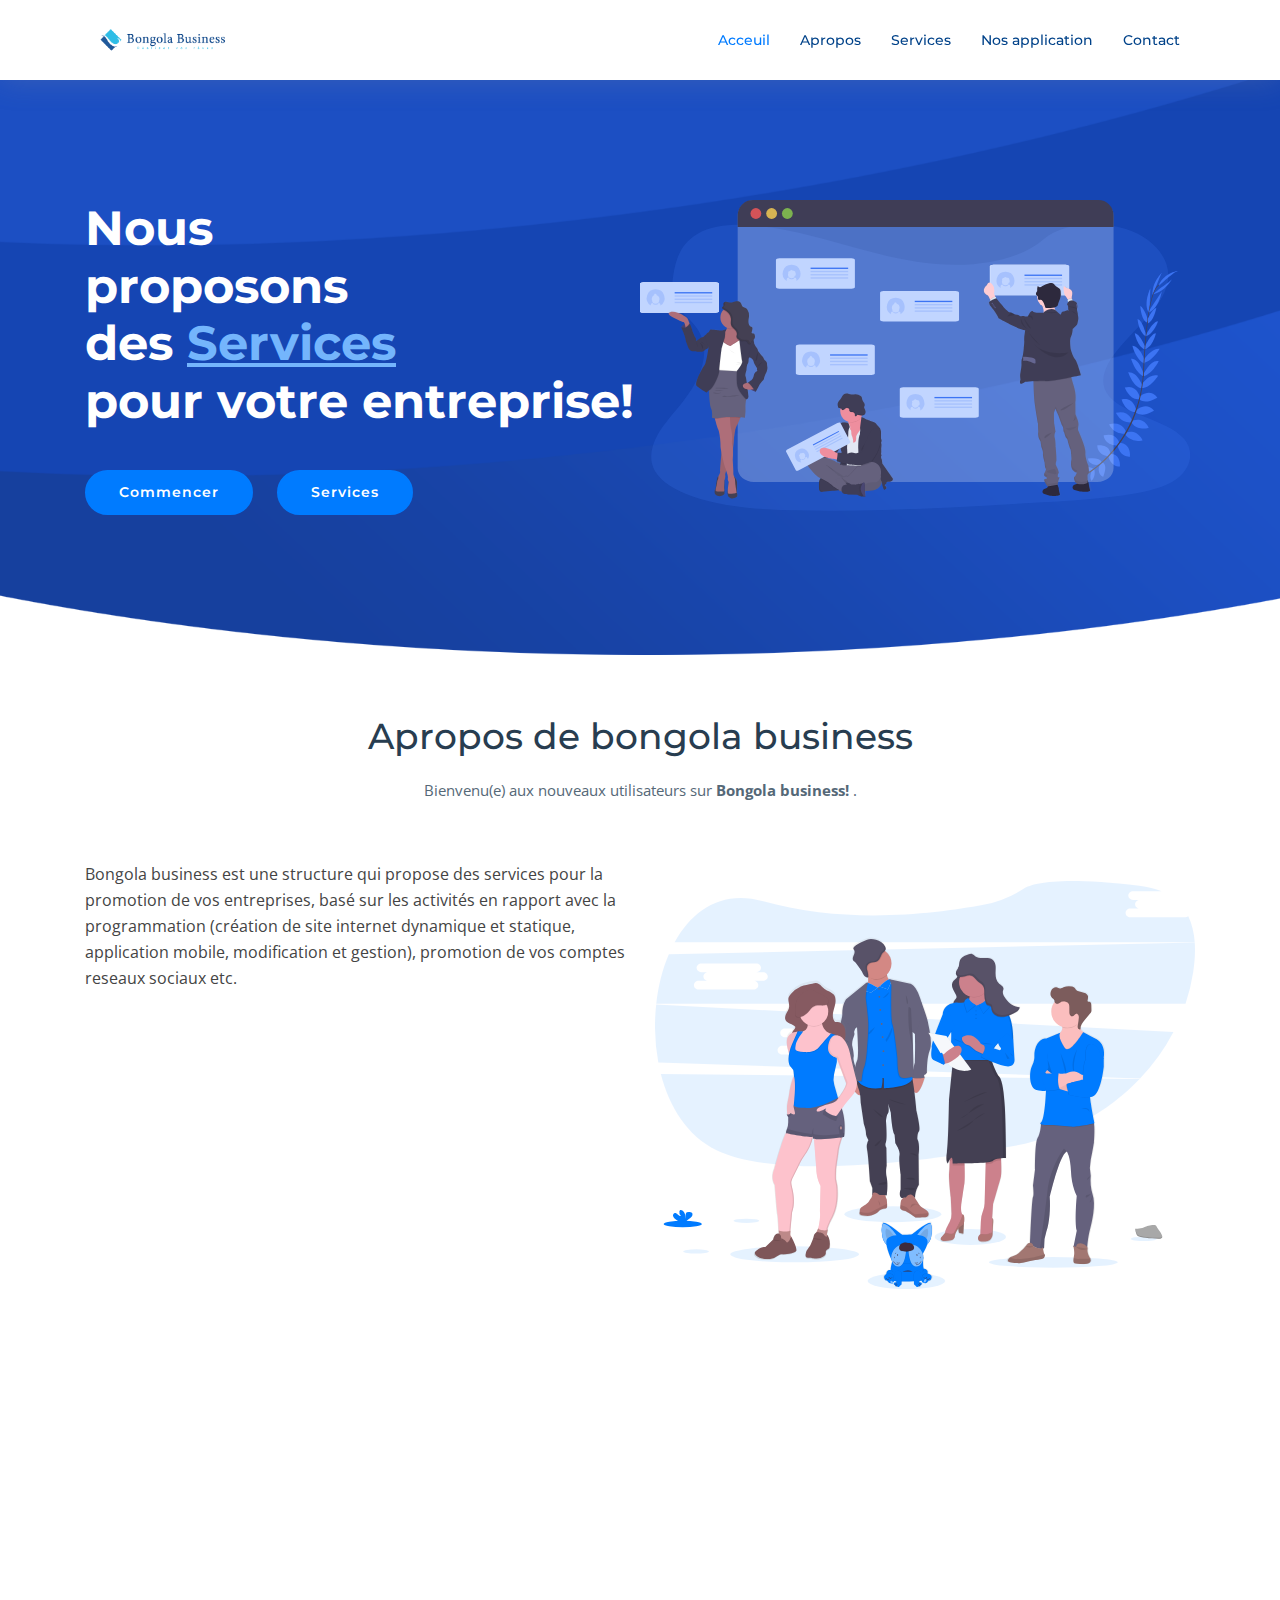
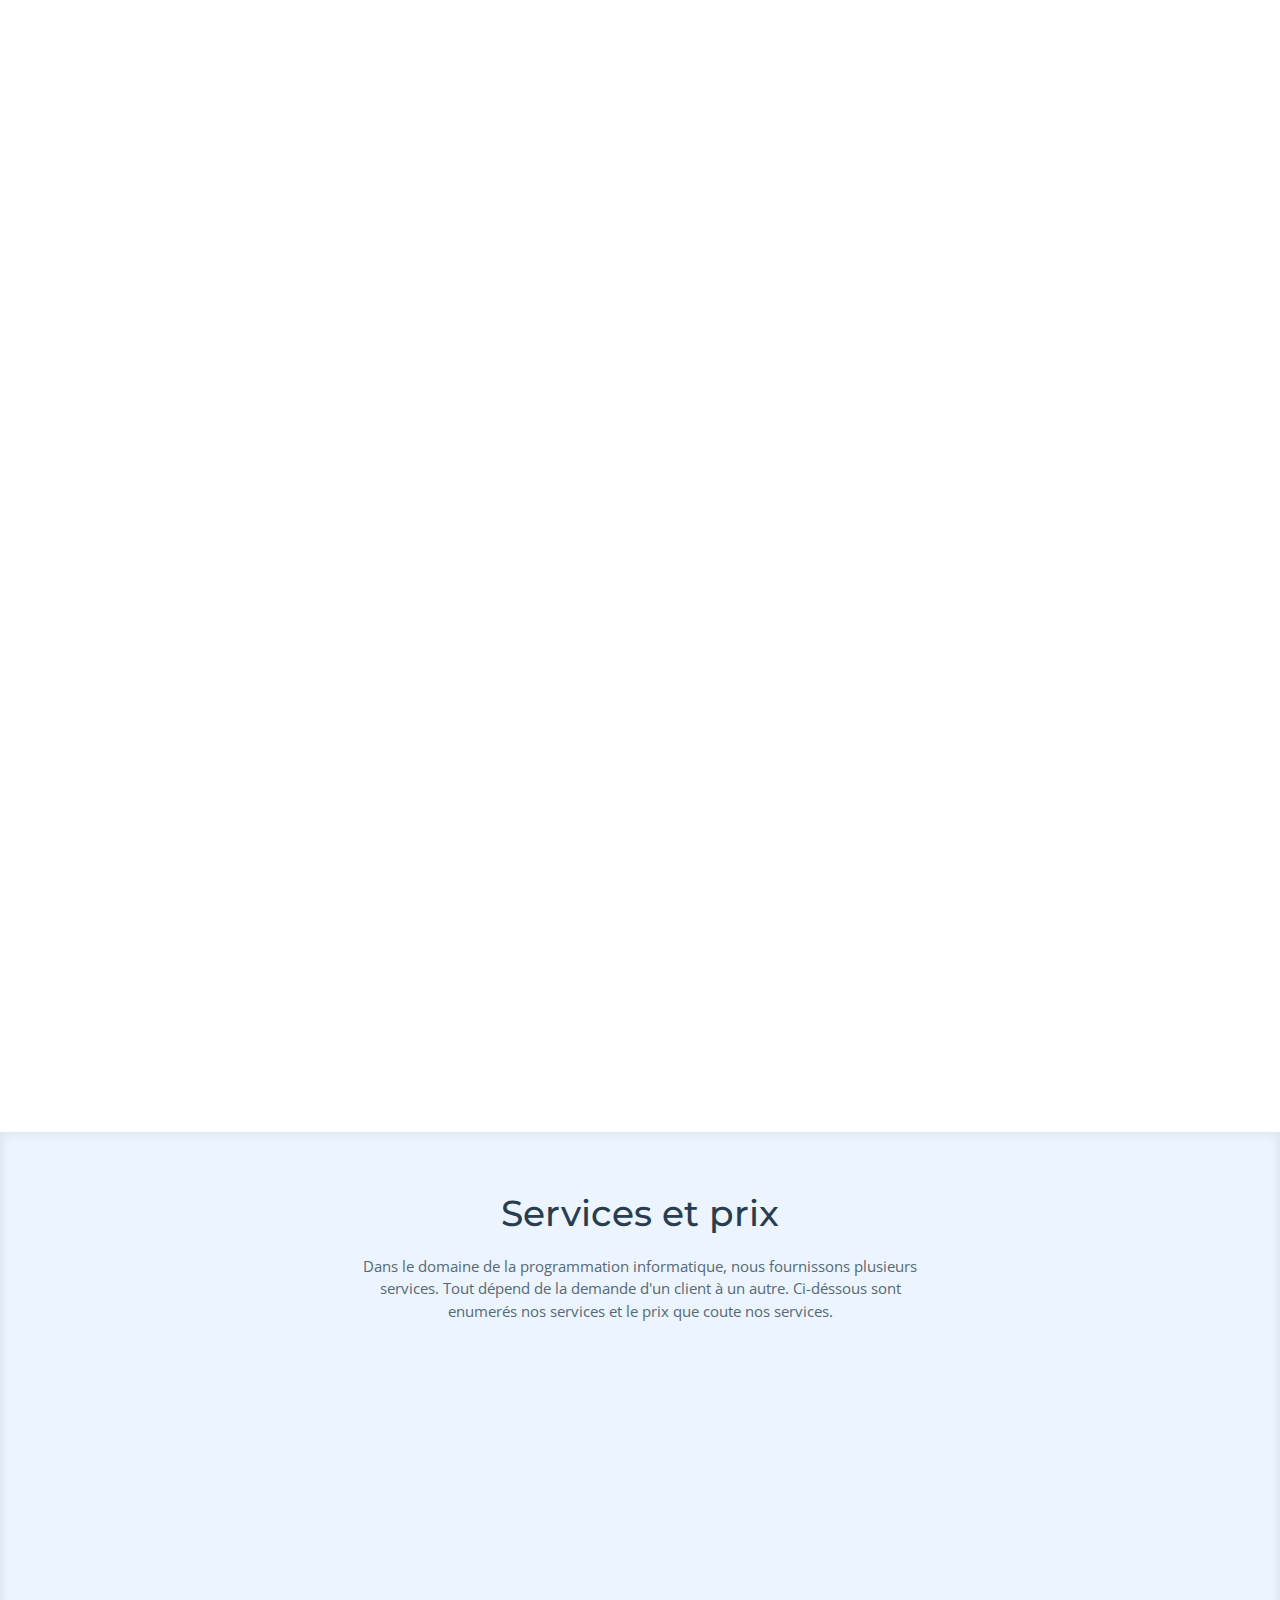
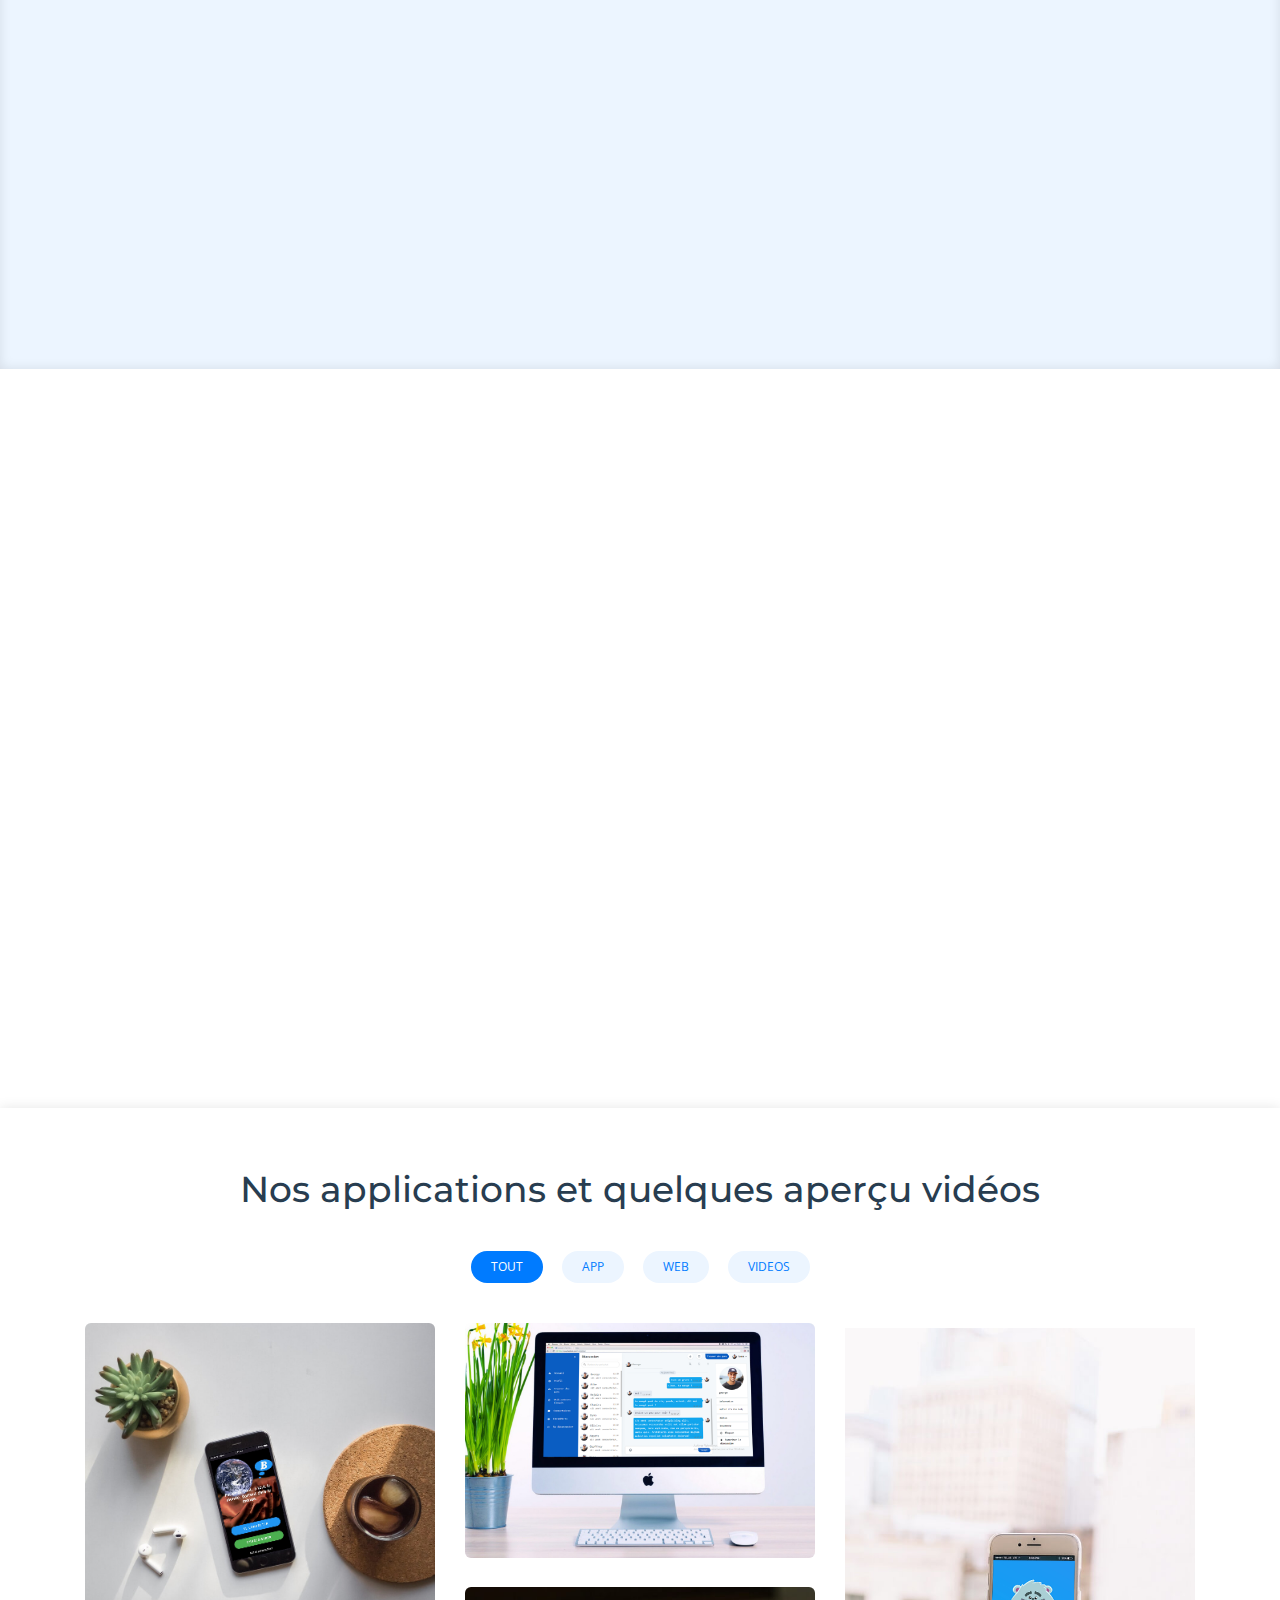
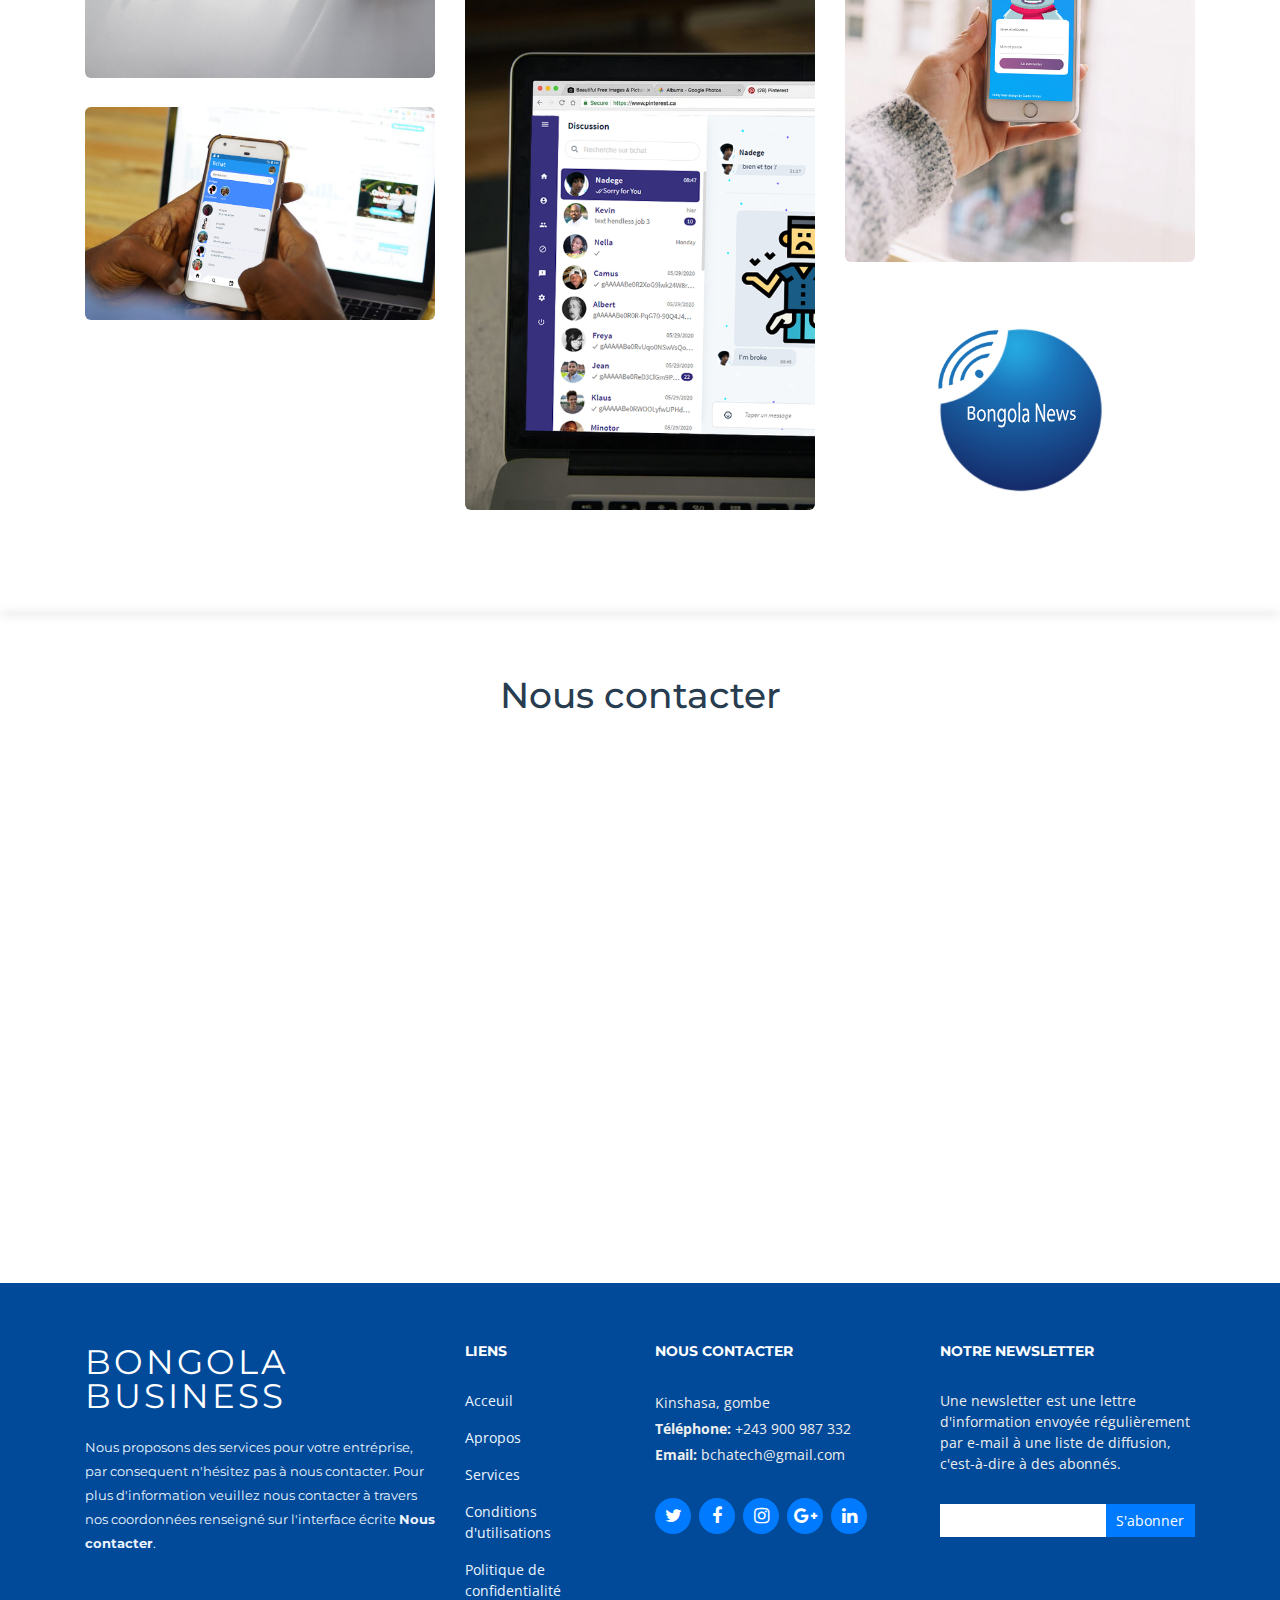
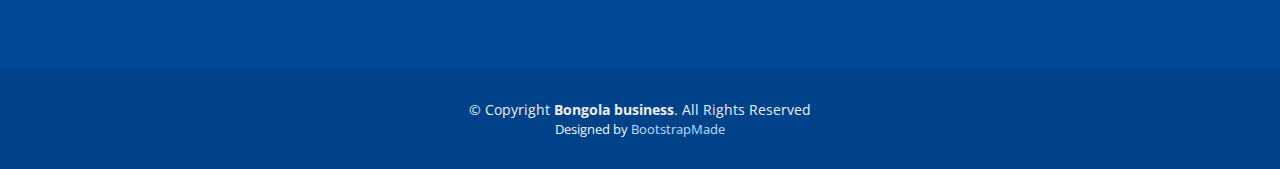
==== commit ac618285: "J'ai apporté quelques modifications" ====
--- a/index.html
+++ b/index.html
@@ -171,7 +171,7 @@
 
         <header class="section-header">
           <h3>Services et prix</h3>
-          <p>Dans le domaine de la programmation, nous avons des nombreux services que nous fournissons. Tout dépend de la demande d'un client à un autre. Ci-dessous sont enumerés nos services.</p>
+          <p>Dans le domaine de la programmation informatique, nous fournissons plusieurs services. Tout dépend de la demande d'un client à un autre. Ci-déssous sont enumerés nos services et le prix que coute nos services.</p>
         </header>
 
         <div class="row">
@@ -179,14 +179,14 @@
           <div class="col-md-6 col-lg-5 offset-lg-1 wow bounceInUp" data-wow-duration="1.4s">
             <div class="box">
               <div class="icon"><i class="ion-ios-analytics-outline" style="color: #ff689b;"></i></div>
-              <h4 class="title"><a href="">Création</a></h4>
+              <h4 class="title"><a href="">Création (site web ou application)</a></h4>
               <p class="description">Text à rajouter</p>
             </div>
           </div>
           <div class="col-md-6 col-lg-5 wow bounceInUp" data-wow-duration="1.4s">
             <div class="box">
               <div class="icon"><i class="ion-ios-bookmarks-outline" style="color: #e9bf06;"></i></div>
-              <h4 class="title"><a href="">Gestion</a></h4>
+              <h4 class="title"><a href="">Géstion (site web ou application)</a></h4>
               <p class="description">Text à rajouter</p>
             </div>
           </div>
@@ -194,14 +194,14 @@
           <div class="col-md-6 col-lg-5 offset-lg-1 wow bounceInUp" data-wow-delay="0.1s" data-wow-duration="1.4s">
             <div class="box">
               <div class="icon"><i class="ion-ios-paper-outline" style="color: #3fcdc7;"></i></div>
-              <h4 class="title"><a href="">Modification</a></h4>
+              <h4 class="title"><a href="">Modification (site web ou application)</a></h4>
               <p class="description">Text à rajouter</p>
             </div>
           </div>
           <div class="col-md-6 col-lg-5 wow bounceInUp" data-wow-delay="0.1s" data-wow-duration="1.4s">
             <div class="box">
               <div class="icon"><i class="ion-ios-speedometer-outline" style="color:#41cf2e;"></i></div>
-              <h4 class="title"><a href="">Promotion</a></h4>
+              <h4 class="title"><a href="">Promotion (site web ou application)</a></h4>
               <p class="description">Text à rajouter</p>
             </div>
           </div>
@@ -209,14 +209,14 @@
           <div class="col-md-6 col-lg-5 offset-lg-1 wow bounceInUp" data-wow-delay="0.2s" data-wow-duration="1.4s">
             <div class="box">
               <div class="icon"><i class="ion-ios-world-outline" style="color: #d6ff22;"></i></div>
-              <h4 class="title"><a href="">Combien coute la création<br>et la géstion d'un site Web ou d'une application</a></h4>
+              <h4 class="title"><a href="">Combien coute la création et la géstion (site Web ou application)?</a></h4>
               <p class="description">Text à rajouter</p>
             </div>
           </div>
           <div class="col-md-6 col-lg-5 wow bounceInUp" data-wow-delay="0.2s" data-wow-duration="1.4s">
             <div class="box">
               <div class="icon"><i class="ion-ios-clock-outline" style="color: #4680ff;"></i></div>
-              <h4 class="title"><a href="">Combien coute la modification<br>et la promotion</a></h4>
+              <h4 class="title"><a href="">Combien coute la modification et la promotion (site web ou application)?</a></h4>
               <p class="description">Text à rajouter</p>
             </div>
           </div>
@@ -285,7 +285,7 @@
       <div class="container">
 
         <header class="section-header">
-          <h3 class="section-title">Nos applications et quelques aperçu vidéo</h3>
+          <h3 class="section-title">Nos applications et quelques aperçu vidéos</h3>
         </header>
 
         <div class="row">
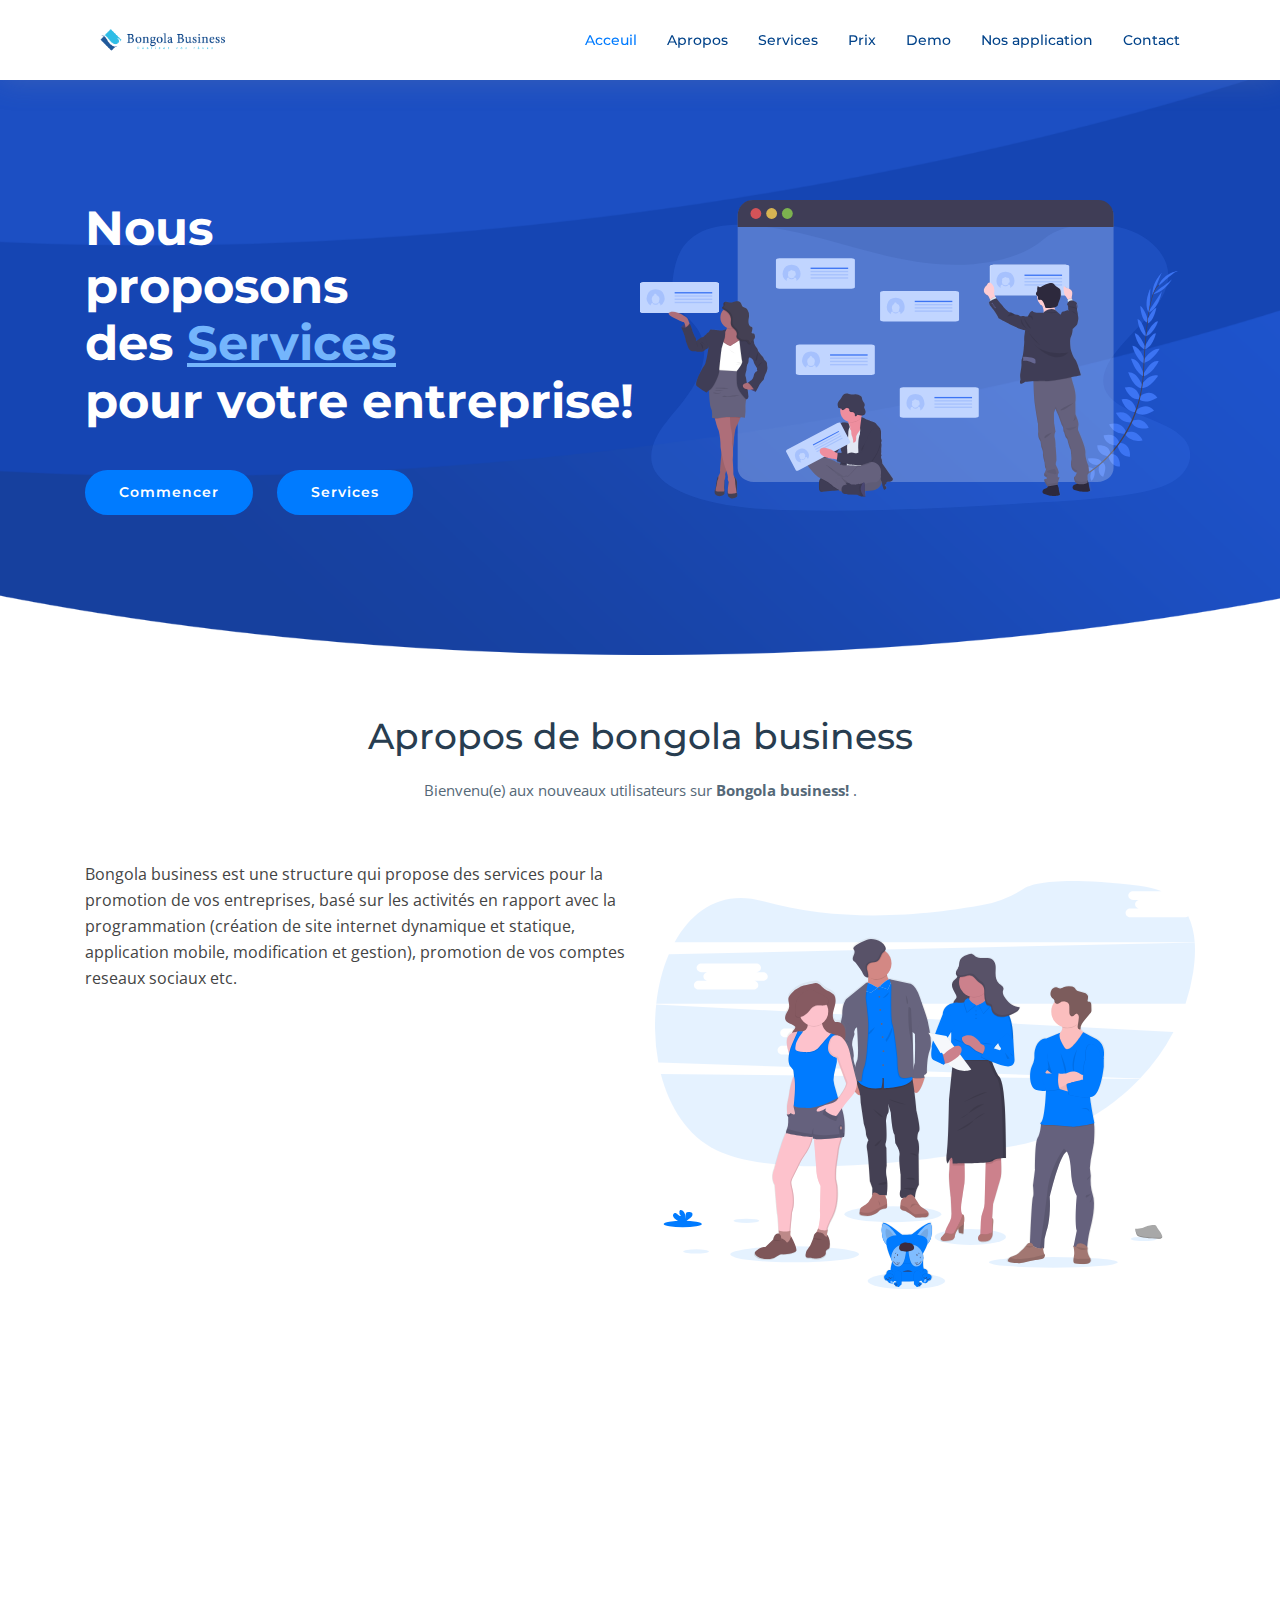
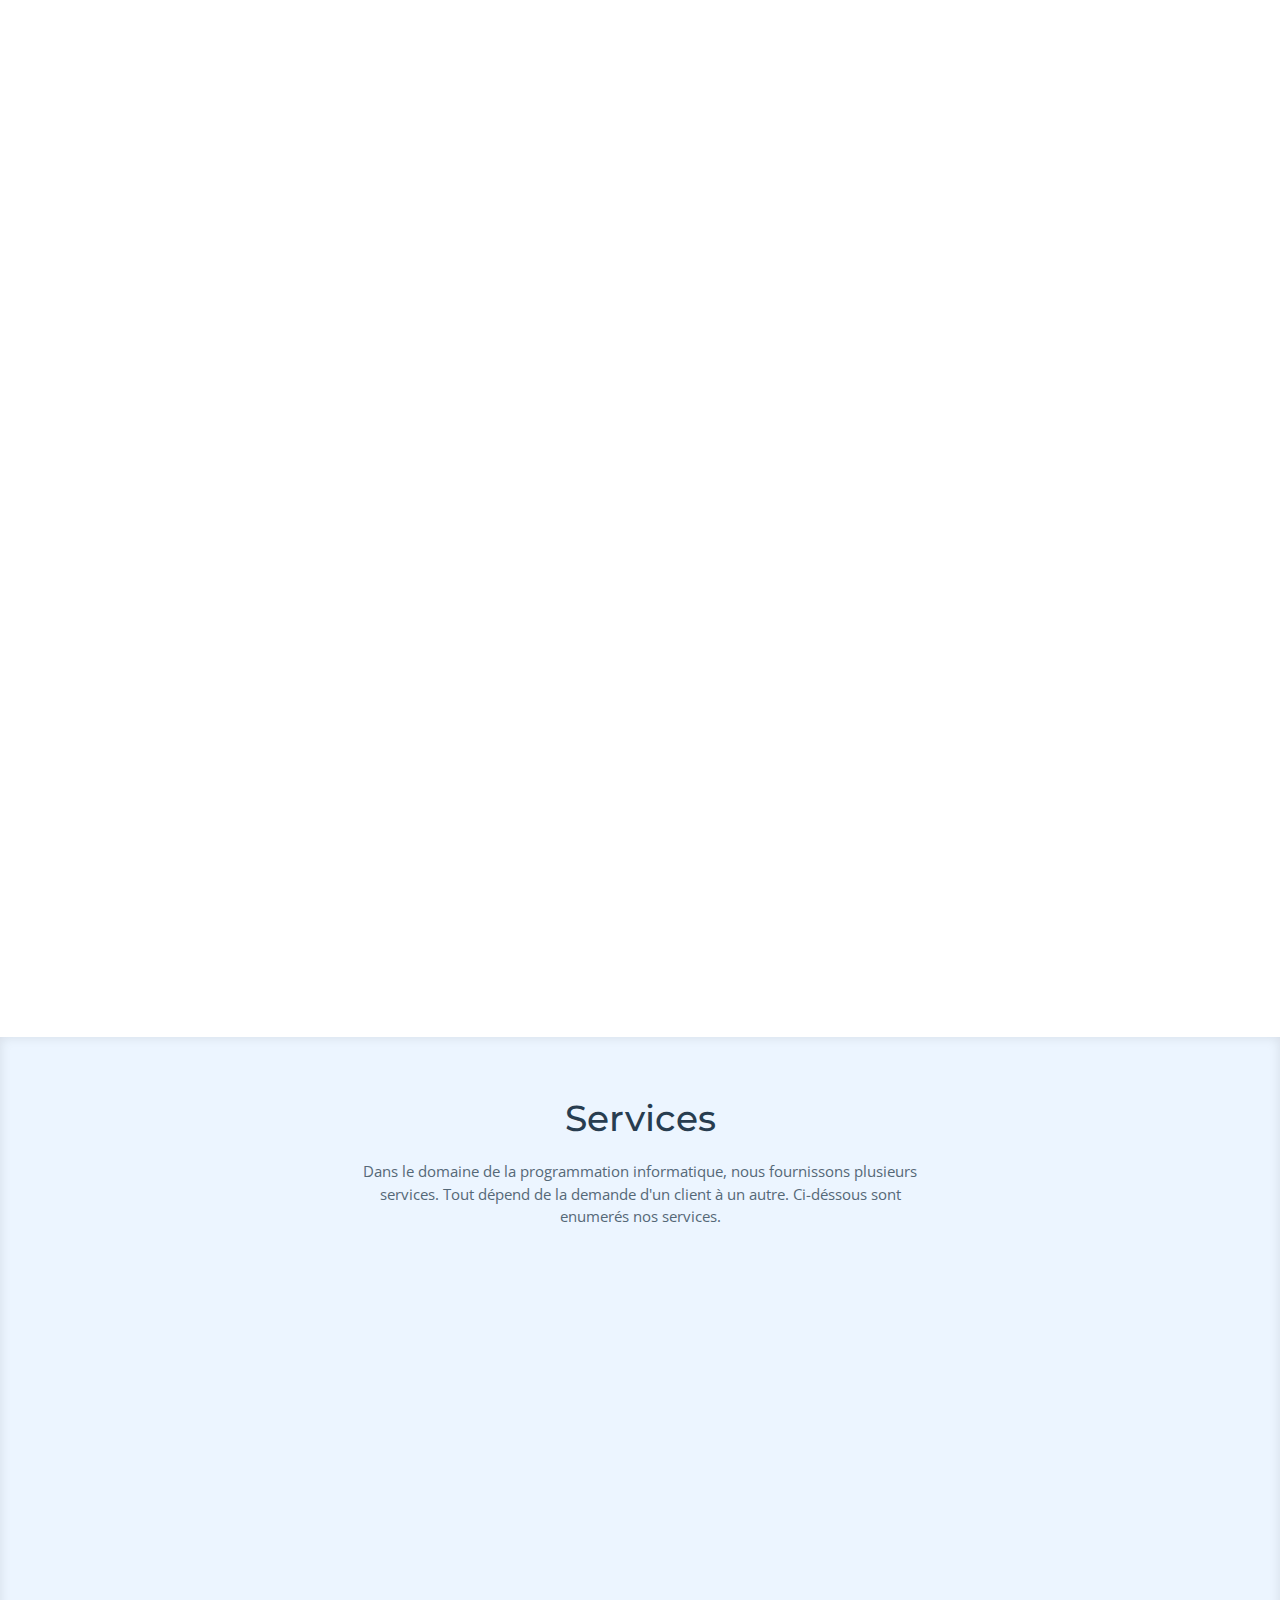
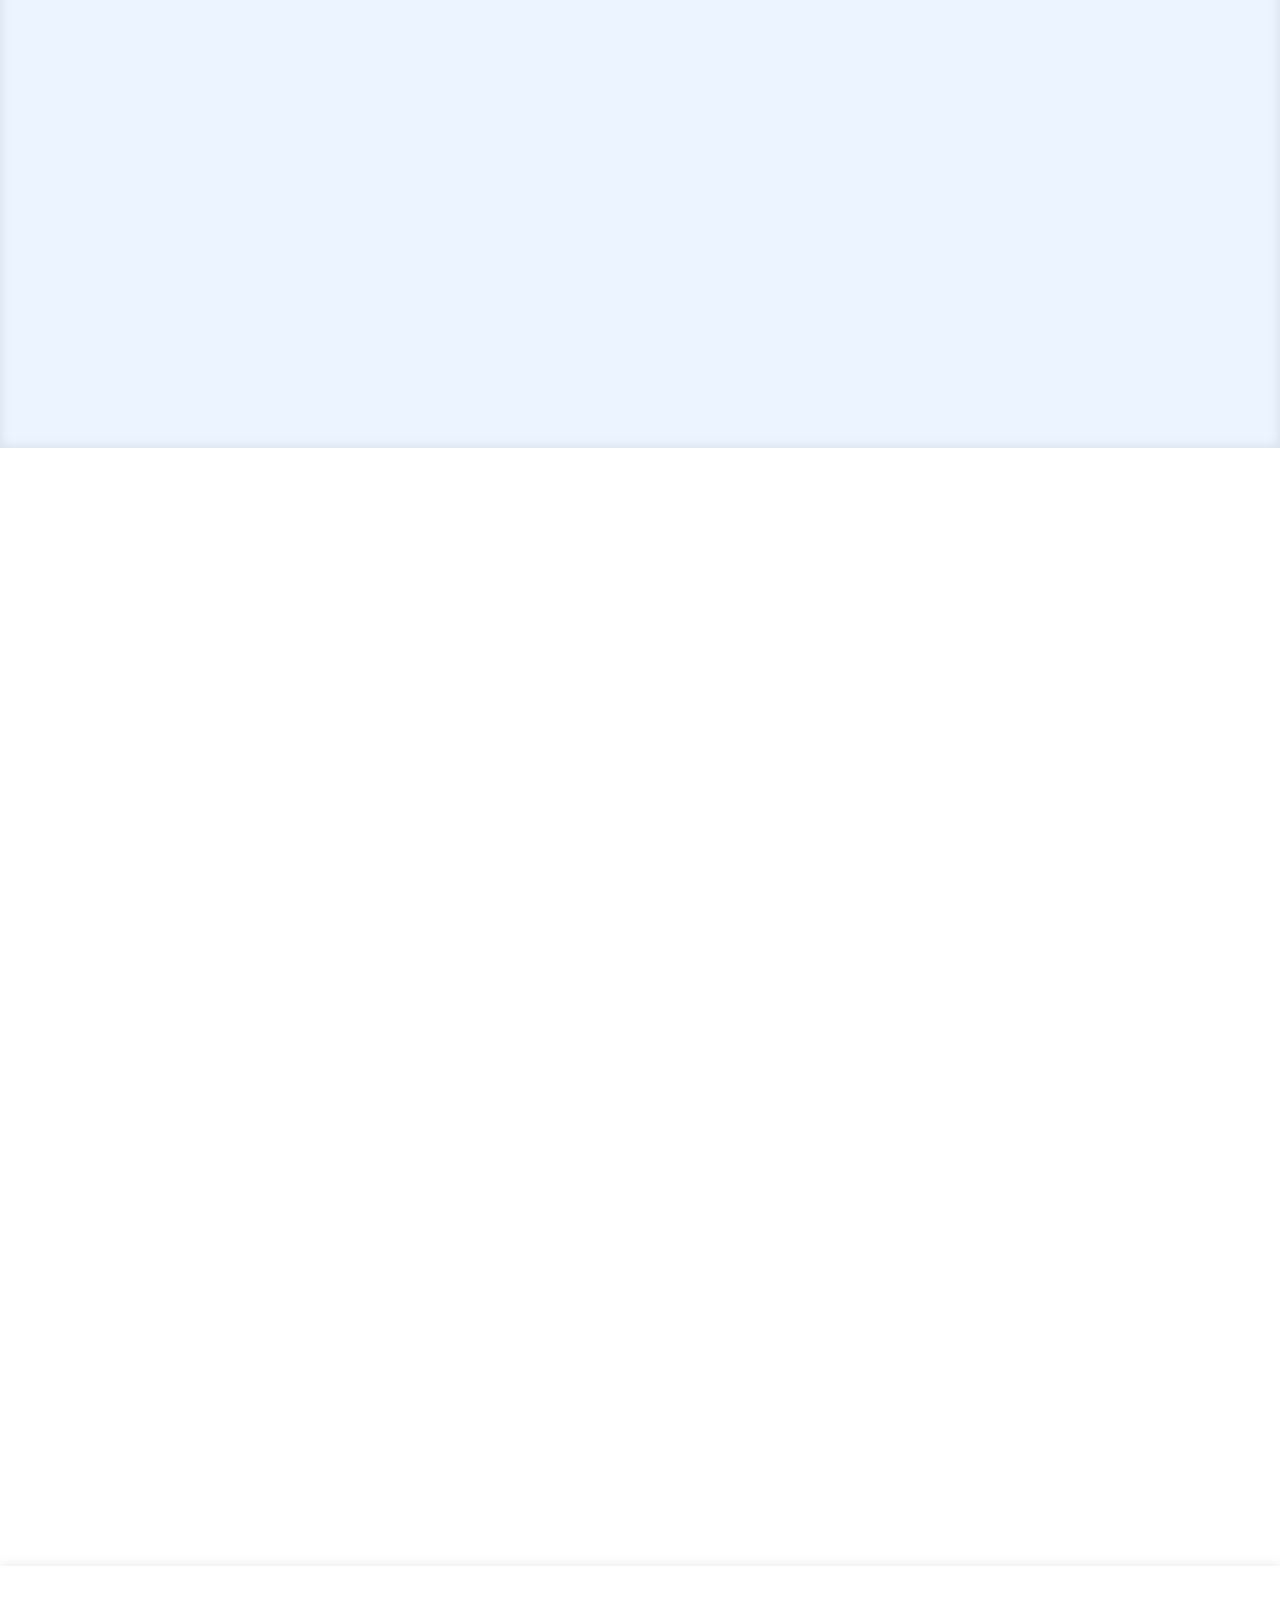
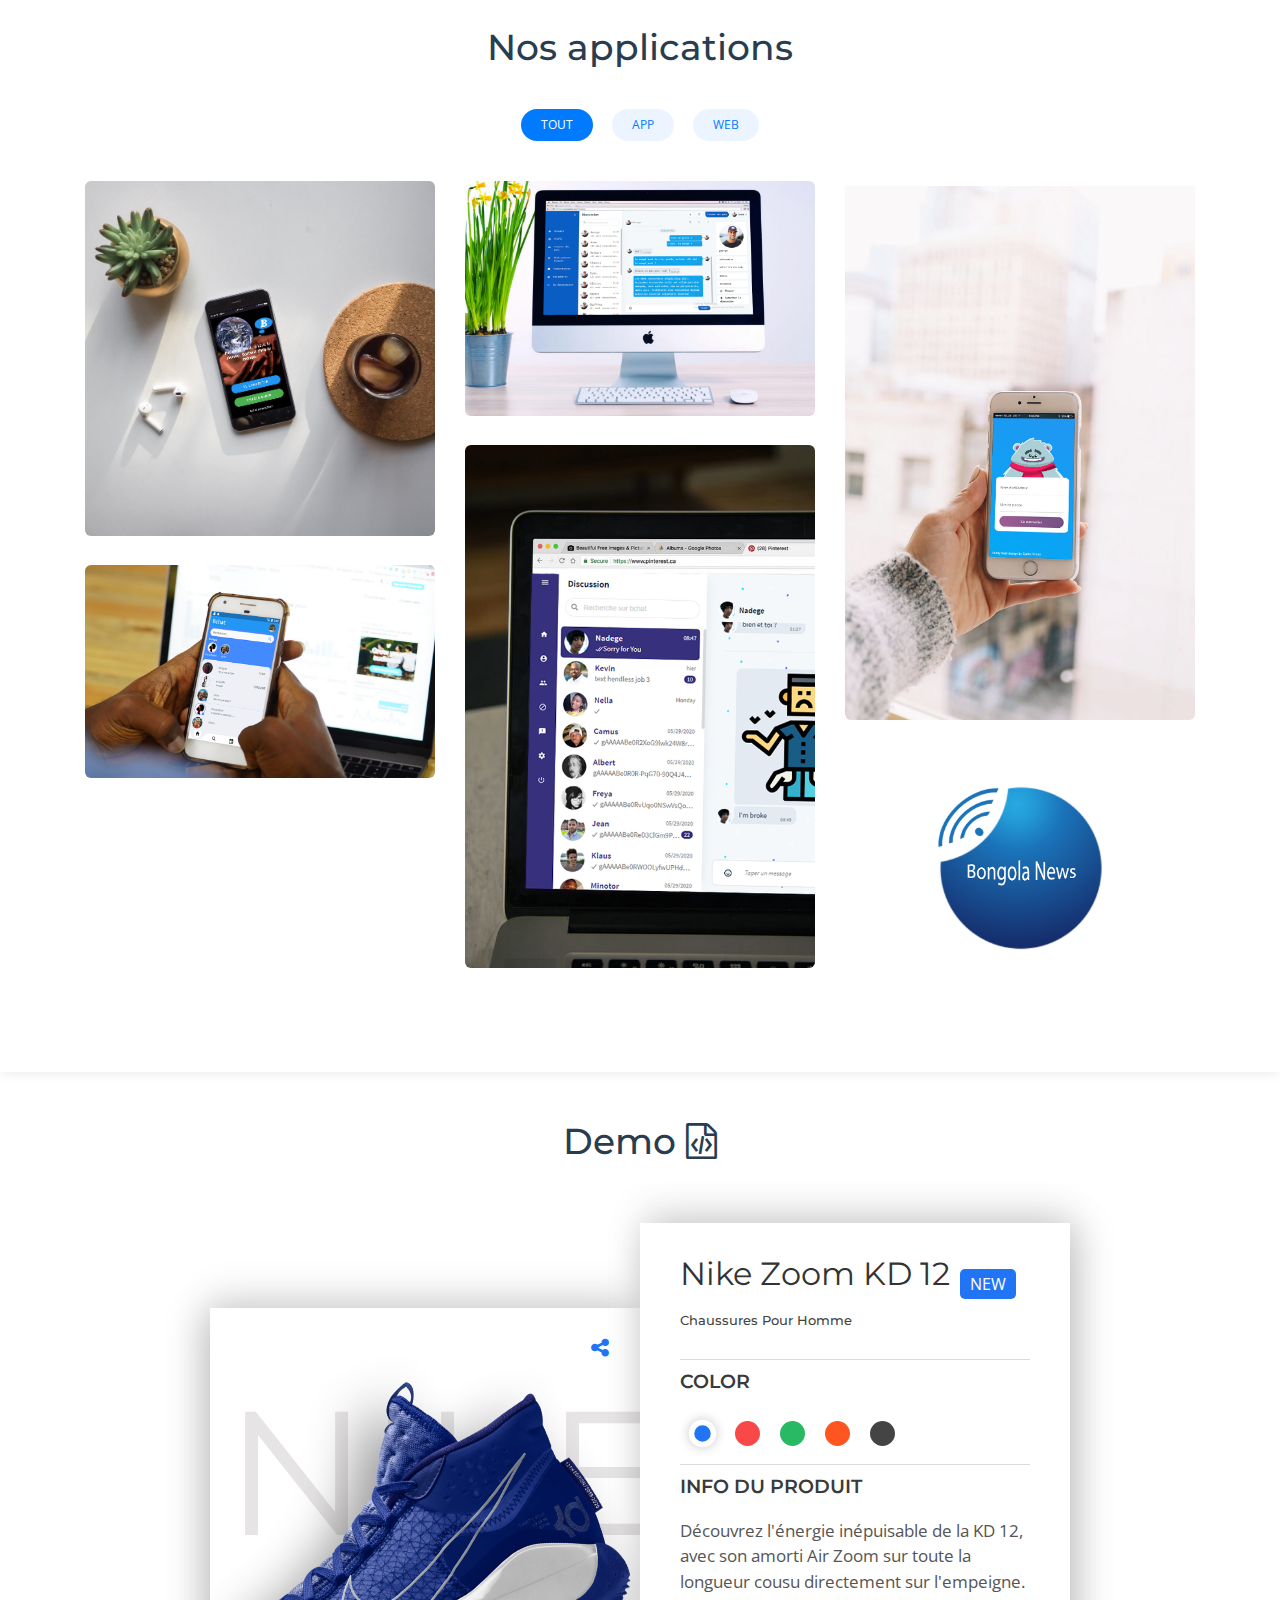
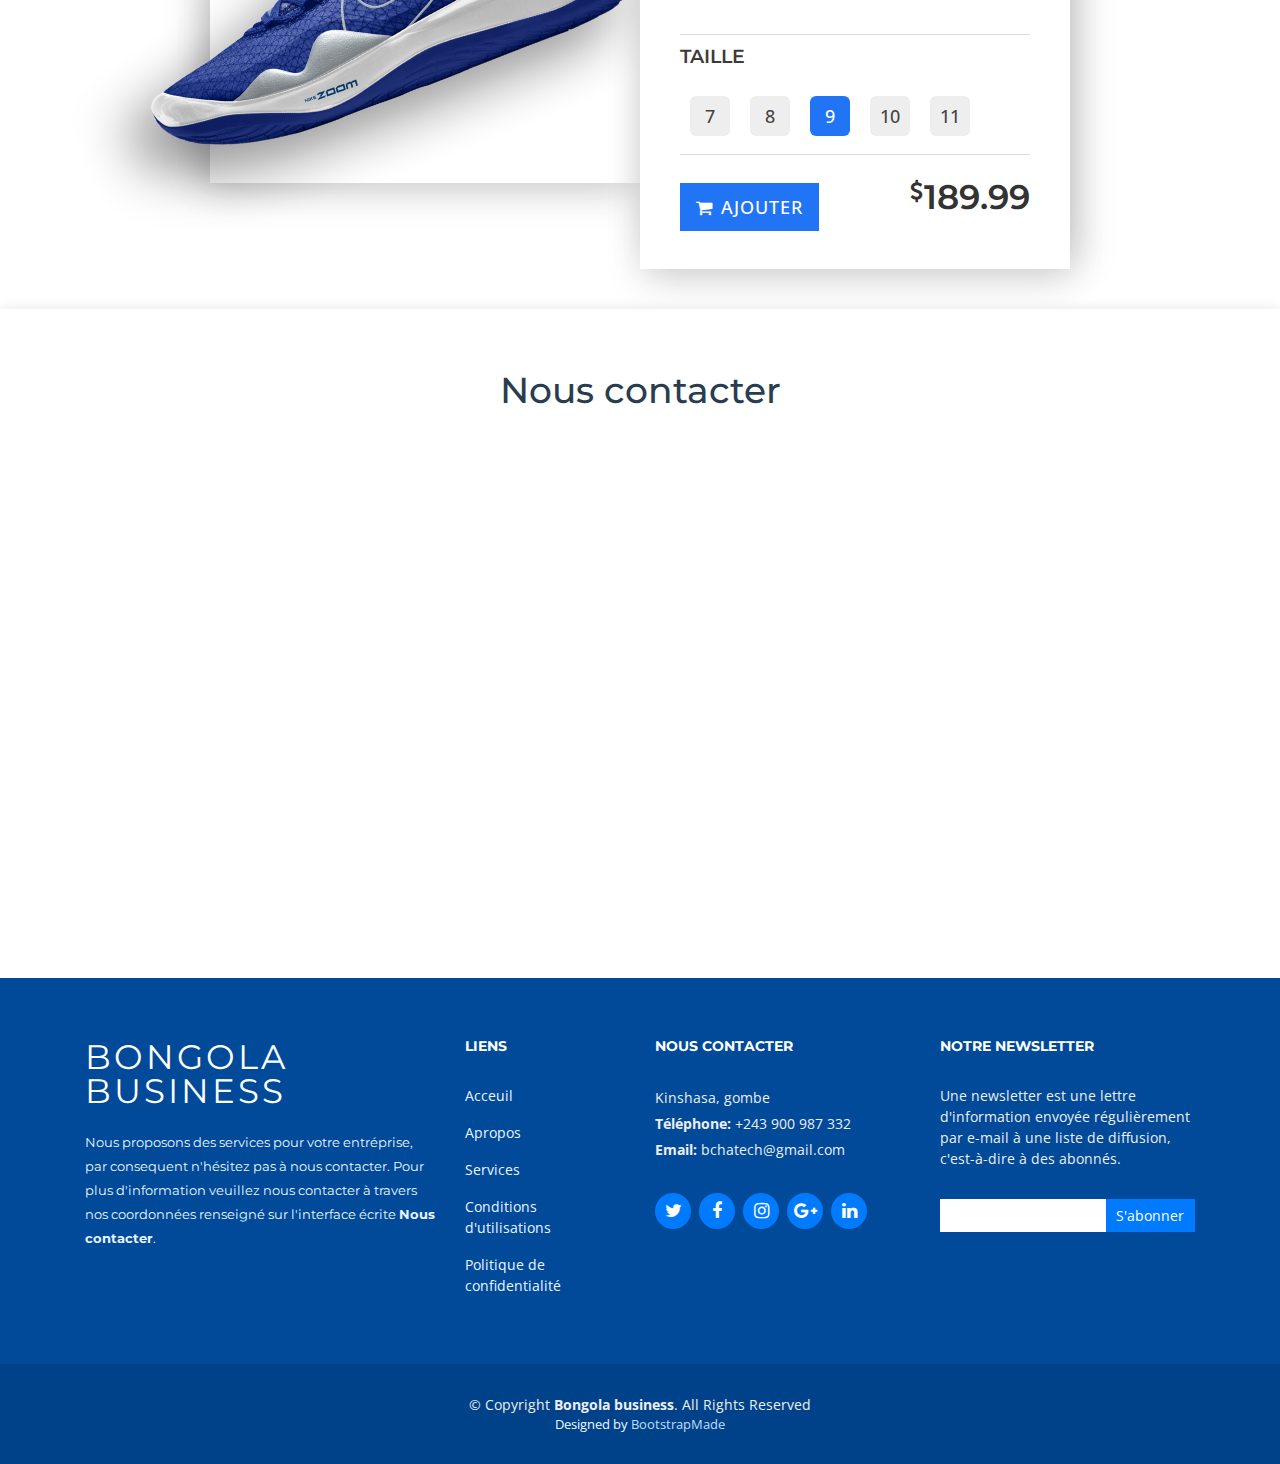
==== commit da12e1f9: "adding demo & putting prices" ====
--- a/index.html
+++ b/index.html
@@ -54,6 +54,8 @@
           <li class="active"><a href="#intro">Acceuil</a></li>
           <li><a href="#about">Apropos</a></li>
           <li><a href="#services">Services</a></li>
+          <li><a href="#pricing">Prix</a></li>
+          <li><a href="#live-demo">Demo</a></li>
           <li><a href="#portfolio">Nos application</a></li>
       
           
@@ -119,7 +121,7 @@
             <div class="icon-box wow fadeInUp">
               <div class="icon"><i class="fa fa-shopping-bag"></i></div>
               <h4 class="title"><a href="">Site e-commerce (vente et achat en ligne)</a></h4>
-              <p class="description">Le e-commerce est l'échange pécunière de biens, de services et d'information par l'intermédiaire des reseaux informatiques, notament <b>Internet</b>. En d'autres termes, il s'agit d'un commerce qui gère les paiements grace à des moyens électroniques. Pour la promotion, marketing, achat et vente en ligne de vos produits. Le e-commerce est un moyen éfficace pour la vente rapide de vos articles si et seulement si on met en place une bonne logistique. </p>
+              <p class="description">Le e-commerce est l'échange pécunière de biens, de services et d'information par l'intermédiaire des reseaux informatiques, notament <b>Internet</b>. En d'autres termes, il s'agit d'un commerce qui gère les paiements grâce à des moyens électroniques. Pour la promotion, marketing, achat et vente en ligne de vos produits. Le e-commerce est un moyen éfficace pour la vente rapide de vos articles si et seulement si on met en place une bonne logistique. </p>
             </div>
 
           </div>
@@ -150,12 +152,12 @@
           </div>
 
           <div class="col-lg-6 wow fadeInUp pt-4 pt-lg-0 order-2 order-lg-1">
-            <h4>Pour des sites et applications plus attractives qui suscitent l'interet des visiteurs contactez-nous </h4>
+            <h4>Pour des sites et applications plus attractives qui suscitent l'intérêt des visiteurs contactez-nous </h4>
             <p>
-            Ce n'est pas que les films qui peuvent etre ennuyeux, mais aussi des sites web et applications mobile comme il en existe plusieur. Pour des sites et applications géniales, qui émerveillent vos yeux et vous fourni un désir d'utilisation, si vous avez besoin d'un site ou d'une application attractive, pensez à nous, nous travaillons à la réalisation des animations complexes pour rendre juste incroyable l'experiance utilisateur dans vos sites et applications. N'hesitez pas à poser des questions là dessus.
+            Ce n'est pas que les films qui peuvent être ennuyeux, mais aussi des sites web et applications mobile comme il en existe plusieurs. Pour des sites et applications géniales, qui émerveillent vos yeux et vous fourni un désir d'utilisation, si vous avez besoin d'un site ou d'une application attractive, pensez à nous, nous travaillons à la réalisation des animations complexes pour rendre juste incroyable l'experience utilisateur dans vos sites et applications. N'hesitez pas à poser des questions là dessus.
             </p>
-            <h4>Nous boostons aussi vos comptes réseaux sociaux néamoins (Facebook et Instagram)</h4>
-            <p>Nous boostons aussi vos comptes réseaux sociaux qui à votre faveur attirent plus des visiteurs et augmentent votre visibilité sur vos plateformes de réseaux sociaux.</p>
+            <!-- <h4>Nous boostons aussi vos comptes réseaux sociaux néamoins (Facebook et Instagram)</h4>
+            <p>Nous boostons aussi vos comptes réseaux sociaux qui à votre faveur attirent plus des visiteurs et augmentent votre visibilité sur vos plateformes de réseaux sociaux.</p> -->
           </div>
           
         </div>
@@ -170,24 +172,38 @@
       <div class="container">
 
         <header class="section-header">
-          <h3>Services et prix</h3>
-          <p>Dans le domaine de la programmation informatique, nous fournissons plusieurs services. Tout dépend de la demande d'un client à un autre. Ci-déssous sont enumerés nos services et le prix que coute nos services.</p>
+          <h3>Services</h3>
+          <p>Dans le domaine de la programmation informatique, nous fournissons plusieurs services. Tout dépend de la demande d'un client à un autre. Ci-déssous sont enumerés nos services.</p>
         </header>
 
         <div class="row">
 
           <div class="col-md-6 col-lg-5 offset-lg-1 wow bounceInUp" data-wow-duration="1.4s">
             <div class="box">
-              <div class="icon"><i class="ion-ios-analytics-outline" style="color: #ff689b;"></i></div>
-              <h4 class="title"><a href="">Création (site web ou application)</a></h4>
-              <p class="description">Text à rajouter</p>
-            </div>
-          </div>
-          <div class="col-md-6 col-lg-5 wow bounceInUp" data-wow-duration="1.4s">
+              <div class="icon"><i class="fa fa-cloud" style="color: #ff689b;"></i></div>
+              <h4 class="title"><a href="">Création des sites web</a></h4>
+              <p class="description">Nous créons des sites internets pour optimiser votre entreprise, en vous proposant les meilleurs outils et les meilleurs interfaces.</p>
+            </div>
+          </div>
+          <div class="col-md-6 col-lg-5  wow bounceInUp" data-wow-duration="1.4s">
             <div class="box">
-              <div class="icon"><i class="ion-ios-bookmarks-outline" style="color: #e9bf06;"></i></div>
+              <div class="icon"><i class="fa fa-mobile-phone" style="color: #d6ff22;"></i></div>
+              <h4 class="title"><a href="">Création des applications mobiles</a></h4>
+              <p class="description">Parfois la solution adéquat n'est pas un site web mais une application mobile. Nous créons des applications android rapides, modernes et fluides.</p>
+            </div>
+          </div>
+          <div class="col-md-6 col-lg-5 offset-lg-1 wow bounceInUp" data-wow-delay="0.2s" data-wow-duration="1.4s">
+            <div class="box">
+              <div class="icon"><i class="ion-ios-clock-outline" style="color: #4680ff;"></i></div>
+              <h4 class="title"><a href="">Création des applications de bureau</a></h4>
+              <p class="description">Nous créons des applications pour des ordinateurs pour réunir votre équipe, vos utilisateurs et la gestion de vos entreprises.</p>
+            </div>
+          </div>
+          <div class="col-md-6 col-lg-5  wow bounceInUp" data-wow-delay="0.2s"  data-wow-duration="1.4s">
+            <div class="box">
+              <div class="icon"><i class="fa fa-support" style="color: #e9bf06;"></i></div>
               <h4 class="title"><a href="">Géstion (site web ou application)</a></h4>
-              <p class="description">Text à rajouter</p>
+              <p class="description">La gestion porte sur l'hebergment, mise en place des actions correctives,  l'assistance à la rédaction de contenus, etc...</p>
             </div>
           </div>
 
@@ -195,36 +211,41 @@
             <div class="box">
               <div class="icon"><i class="ion-ios-paper-outline" style="color: #3fcdc7;"></i></div>
               <h4 class="title"><a href="">Modification (site web ou application)</a></h4>
-              <p class="description">Text à rajouter</p>
+              <p class="description">Nous modifions vos sites internets ou applications déjà existants, nous les modernisons pour obtenir une application plus dynamiques.</p>
             </div>
           </div>
           <div class="col-md-6 col-lg-5 wow bounceInUp" data-wow-delay="0.1s" data-wow-duration="1.4s">
             <div class="box">
-              <div class="icon"><i class="ion-ios-speedometer-outline" style="color:#41cf2e;"></i></div>
+              <div class="icon"><i class="fa fa-rocket" style="color:#41cf2e;"></i></div>
               <h4 class="title"><a href="">Promotion (site web ou application)</a></h4>
-              <p class="description">Text à rajouter</p>
-            </div>
-          </div>
-
-          <div class="col-md-6 col-lg-5 offset-lg-1 wow bounceInUp" data-wow-delay="0.2s" data-wow-duration="1.4s">
-            <div class="box">
-              <div class="icon"><i class="ion-ios-world-outline" style="color: #d6ff22;"></i></div>
-              <h4 class="title"><a href="">Combien coute la création et la géstion (site Web ou application)?</a></h4>
-              <p class="description">Text à rajouter</p>
-            </div>
-          </div>
-          <div class="col-md-6 col-lg-5 wow bounceInUp" data-wow-delay="0.2s" data-wow-duration="1.4s">
-            <div class="box">
-              <div class="icon"><i class="ion-ios-clock-outline" style="color: #4680ff;"></i></div>
-              <h4 class="title"><a href="">Combien coute la modification et la promotion (site web ou application)?</a></h4>
-              <p class="description">Text à rajouter</p>
-            </div>
-          </div>
+              <p class="description">La promotion de votre application est primodial, nous vous accompagnons dans l'évolution de votre présence en ligne.</p>
+            </div>
+          </div>
+
+          
+          
 
         </div>
 
       </div>
     </section><!-- #services -->
+
+
+    <!--==========================
+      Pricing
+    ==============================-->
+    <section id="pricing" class="wow fadeInUpBig">
+      <div class="container">
+        <hearder class="section-header">
+          <h3>Differents prix de nos services</h3>
+          <p>Nous offrons un hébergement <strong style="font-size: 1.3rem; text-transform: uppercase;color: red;"> gratuit à vie <i class="fa fa-gift"></i> </strong> pour tous vos sites statiques.</p>
+          <p> <a href="pricing.html">Voir tous nos prix sur nos services !</a> </p>
+        </hearder>
+
+      </div>
+    </section><!-- #pricing -->
+
+
 
     <!--==========================
       Why Us Section
@@ -233,7 +254,7 @@
       <div class="container">
         <header class="section-header">
           <h3>Pourquoi nous choisir ?</h3>
-          <p>Parce que en terme d'assurance et de crédibilité vous pouvez nous faire totalement confiance grace à nos multiples taches accomplits et nos nombreux services déjà fourni. Et vous verrez bien évidemment ci-dessous les informations spécifiques en terme de connaissances acquises, compétances et sites et/ou applications actuellement en ligne.</p>
+          <p>Parce qu'en terme d'assurance et de crédibilité vous pouvez nous faire totalement confiance grace à nos multiples taches accomplits et nos nombreux services déjà fourni. Et vous verrez bien évidemment ci-dessous les informations spécifiques en terme de connaissances acquises, compétances et sites et/ou applications actuellement en ligne.</p>
         </header> 
 
         <div class="row row-eq-height justify-content-center">
@@ -285,7 +306,7 @@
       <div class="container">
 
         <header class="section-header">
-          <h3 class="section-title">Nos applications et quelques aperçu vidéos</h3>
+          <h3 class="section-title">Nos applications</h3>
         </header>
 
         <div class="row">
@@ -294,7 +315,6 @@
               <li data-filter="*" class="filter-active">Tout</li>
               <li data-filter=".filter-app">App</li>
               <li data-filter=".filter-web">Web</li>
-              <li data-filter=".filter-web">videos</li>
             </ul>
           </div>
         </div>
@@ -305,10 +325,10 @@
             <div class="portfolio-wrap">
               <img src="img/Bongola business/Bongolaapp2.png" class="img-fluid" alt="">
               <div class="portfolio-info">
-                <h4><a href="#">App 1</a></h4>
+                <h4><a href="#">Bchat</a></h4>
                 <p>App</p>
                 <div>
-                  <a href="img/portfolio/app1.jpg" data-lightbox="portfolio" data-title="App 1" class="link-preview" title="Preview"><i class="ion ion-eye"></i></a>
+                  <a href="img/Bongola business/Bongolaapp2.png" data-lightbox="portfolio" data-title="Bchat" class="link-preview" title="Preview"><i class="ion ion-eye"></i></a>
                   <a href="#" class="link-details" title="More Details"><i class="ion ion-android-open"></i></a>
                 </div>
               </div>
@@ -319,10 +339,10 @@
             <div class="portfolio-wrap">
               <img src="img/Bongola business/web bongola2.png" class="img-fluid" alt="">
               <div class="portfolio-info">
-                <h4><a href="#">Web 3</a></h4>
+                <h4><a href="#">Bchat Web</a></h4>
                 <p>Web</p>
                 <div>
-                  <a href="img/portfolio/web3.jpg" class="link-preview" data-lightbox="portfolio" data-title="Web 3" title="Preview"><i class="ion ion-eye"></i></a>
+                  <a href="img/Bongola business/web bongola2.png" class="link-preview" data-lightbox="portfolio" data-title="Bchat Web" title="Preview"><i class="ion ion-eye"></i></a>
                   <a href="#" class="link-details" title="More Details"><i class="ion ion-android-open"></i></a>
                 </div>
               </div>
@@ -333,10 +353,10 @@
             <div class="portfolio-wrap">
               <img src="img/Bongola business/Bongolaapp1.png" class="img-fluid" alt="">
               <div class="portfolio-info">
-                <h4><a href="#">App 2</a></h4>
+                <h4><a href="#">Bchat</a></h4>
                 <p>App</p>
                 <div>
-                  <a href="img/portfolio/app2.jpg" class="link-preview" data-lightbox="portfolio" data-title="App 2" title="Preview"><i class="ion ion-eye"></i></a>
+                  <a href="img/Bongola business/Bongolaapp1.png" class="link-preview" data-lightbox="portfolio" data-title="Bchat" title="Preview"><i class="ion ion-eye"></i></a>
                   <a href="#" class="link-details" title="More Details"><i class="ion ion-android-open"></i></a>
                 </div>
               </div>
@@ -349,10 +369,10 @@
             <div class="portfolio-wrap">
               <img src="img/Bongola business/web bongola.png" class="img-fluid" alt="">
               <div class="portfolio-info">
-                <h4><a href="#">Web 2</a></h4>
+                <h4><a href="#">Bchat Web</a></h4>
                 <p>Web</p>
                 <div>
-                  <a href="img/portfolio/web2.jpg" class="link-preview" data-lightbox="portfolio" data-title="Web 2" title="Preview"><i class="ion ion-eye"></i></a>
+                  <a href="img/Bongola business/web bongola.png" class="link-preview" data-lightbox="portfolio" data-title="Bchat Web" title="Preview"><i class="ion ion-eye"></i></a>
                   <a href="#" class="link-details" title="More Details"><i class="ion ion-android-open"></i></a>
                 </div>
               </div>
@@ -363,10 +383,10 @@
             <div class="portfolio-wrap">
               <img src="img/Bongola business/Bongolaap3.png" class="img-fluid" alt="">
               <div class="portfolio-info">
-                <h4><a href="#">App 3</a></h4>
+                <h4><a href="#">Bchat</a></h4>
                 <p>App</p>
                 <div>
-                  <a href="img/portfolio/app3.jpg" class="link-preview" data-lightbox="portfolio" data-title="App 3" title="Preview"><i class="ion ion-eye"></i></a>
+                  <a href="img/Bongola business/Bongolaap3.png" class="link-preview" data-lightbox="portfolio" data-title="Bchat" title="Preview"><i class="ion ion-eye"></i></a>
                   <a href="#" class="link-details" title="More Details"><i class="ion ion-android-open"></i></a>
                 </div>
               </div>
@@ -377,20 +397,95 @@
             <div class="portfolio-wrap">
               <img src="img/Bongola business/Bongolaapnews.png" class="img-fluid" alt="">
               <div class="portfolio-info">
-                <h4><a href="#">Web 1</a></h4>
+                <h4><a href="#">Bongola News</a></h4>
                 <p>Web</p>
                 <div>
-                  <a href="img/portfolio/web1.jpg" class="link-preview" data-lightbox="portfolio" data-title="Web 1" title="Preview"><i class="ion ion-eye"></i></a>
+                  <a href="img/Bongola business/Bongolaapnews.png" class="link-preview" data-lightbox="portfolio" data-title="Bongola News" title="Preview"><i class="ion ion-eye"></i></a>
                   <a href="#" class="link-details" title="More Details"><i class="ion ion-android-open"></i></a>
                 </div>
               </div>
             </div>
           </div>
 
+
         </div>
 
       </div>
     </section><!-- #portfolio -->
+
+    <!--==========================
+      Live Demo
+    ============================-->
+    <section id="live-demo">
+      <header class="section-header">
+        <h3 class="section-title pt-5">Demo <i class="fa fa-file-code-o"></i> </h3>
+      </header>
+      <div class="container">
+        <div class="card">
+            <div class="shoeBackground">
+                <div class="gradients">
+                    <div class="gradient second" color="blue"></div>
+                    <div class="gradient" color="red"></div>
+                    <div class="gradient" color="green"></div>
+                    <div class="gradient" color="orange"></div>
+                    <div class="gradient" color="black"></div>
+                </div>
+                <h1 class="nike">nike</h1>
+                <img src="img/nike_logo.png" alt="" class="logo">
+                <a href="#" class="share"><i class="fa fa-share-alt"></i></a>
+
+                <img src="img/blue.png" alt="" class="shoe show" color="blue">
+                <img src="img/red.png" alt="" class="shoe" color="red">
+                <img src="img/green.png" alt="" class="shoe" color="green">
+                <img src="img/orange.png" alt="" class="shoe" color="orange">
+                <img src="img/black.png" alt="" class="shoe" color="black">
+
+            </div>
+            <div class="info">
+                <div class="shoeName">
+                    <div>
+                        <h1 class="big">Nike Zoom KD 12</h1>
+                        <span class="new">new</span>
+                    </div>
+                    <h3 class="small">Chaussures pour homme</h3>
+                </div>
+                <div class="color-container">
+                  <h3 class="title">Color</h3>
+                  <div class="colors">
+                      <span class="color active" primary="#2175f5" color="blue"></span>
+                      <span class="color" primary="#f84848" color="red"></span>
+                      <span class="color" primary="#29b864" color="green"></span>
+                      <span class="color" primary="#ff5521" color="orange"></span>
+                      <span class="color" primary="#444" color="black"></span>
+                  </div>
+              </div>
+                <div class="description">
+                    <h3 class="title">Info du Produit</h3>
+                    <p class="text">Découvrez l'énergie inépuisable de la KD 12, avec son amorti Air Zoom sur toute la longueur cousu directement sur l'empeigne.</p>
+                </div>
+                
+                <div class="size-container">
+                    <h3 class="title">Taille</h3>
+                    <div class="sizes">
+                        <span class="size">7</span>
+                        <span class="size">8</span>
+                        <span class="size active">9</span>
+                        <span class="size">10</span>
+                        <span class="size">11</span>
+                    </div>
+                </div>
+                <div class="buy-price">
+                    <a href="#" class="buy"><i class="fa fa-shopping-cart"></i> Ajouter</a>
+                    <div class="price">
+                        <i class="fa fa-dollar"></i>
+                        <h1>189.99</h1>
+                    </div>
+                </div>
+            </div>
+        </div>
+      </div>
+    </section>
+
 
     <!--==========================
       Clients Section
--- a/css/style.css
+++ b/css/style.css
@@ -245,7 +245,7 @@
 .main-nav {
   /* Drop Down */
   /* Deep Drop Down */
-}
+} 
 
 .main-nav,
 .main-nav * {
@@ -639,6 +639,107 @@
   margin-bottom: 0;
 }
 
+#pricing {
+  padding: 60px 0;
+}
+
+/*------------------------------------------------------------------
+    PRICING TABLES
+-------------------------------------------------------------------*/
+
+.pricingTable{
+  padding: 25px 0;    
+  text-align: center;
+}
+.pricingTable.active{
+box-shadow: 0 0 1.75rem rgba(2,3,3,.15);
+}
+.pricingTable .price-value{
+  font-size: 60px;
+  font-weight: 800;
+  color: #0077e6;
+  letter-spacing: 3px;
+  margin-bottom: 30px;
+}
+.pricingTable .month{
+  display: block;
+  font-size: 12px;
+  font-weight: normal;
+  color: #0077e6;
+  letter-spacing: 2px;
+  line-height: 10px;
+  text-transform: uppercase;
+}
+.pricingTable .title{
+  display: inline-block;
+  padding: 15px 40px;
+  margin: 0 0 20px 0;
+  background: #333;
+  font-size: 20px;
+  color: #ffffff;
+  text-transform: capitalize;
+  letter-spacing: 1px;
+  position: relative;
+  transition: all 0.3s ease 0s;
+}
+.pricingTable:hover .title{
+  background: #0077e6;
+  color: #fff;
+}
+.pricingTable:hover {
+box-shadow: 0 0 1.75rem rgba(2,3,3,.15);
+}
+.pricingTable .title:before,
+.pricingTable .title:after{
+  content: "";
+  border-right: 26px solid #333;
+  border-top: 27px solid transparent;
+  border-bottom: 27px solid transparent;
+  position: absolute;
+  top: 0;
+  left: -26px;
+  transition: all 0.3s ease 0s;
+}
+.pricingTable .title:after{
+  border-right: none;
+  border-left: 26px solid #333;
+  left: auto;
+  right: -26px;
+}
+.pricingTable:hover .title:before{ border-right-color: #0077e6; }
+.pricingTable:hover .title:after{ border-left-color: #0077e6; }
+.pricingTable .pricing-content{
+  padding: 0;
+  margin: 0 0 25px 0;
+  list-style: none;
+}
+.pricingTable .pricing-content li{
+  font-size: 17px;
+  color: #333333;
+  line-height: 40px;
+}
+.pricingTable .pricingTable-signup{
+  display: inline-block;
+  padding: 7px 30px;
+  background: #333333;
+  font-size: 16px;
+font-weight: 600;
+  color: #ffffff;
+  text-transform: uppercase;
+  letter-spacing: 1px;
+  position: relative;
+  transition: all 0.3s ease 0s;
+}
+
+.pricingTable .unavailable {
+  text-decoration: line-through;
+  color: rgba(128, 128, 128, 0.678) !important;
+}
+
+@media only screen and (max-width: 990px){
+  .pricingTable{ margin-bottom: 30px; }
+}
+
 #why-us {
   padding: 60px 0;
   background: #004a99;
@@ -1410,4 +1511,476 @@
   #intro {
     padding: 100px 0 20px 0;
   }
+}
+
+/*
+  -------------------------------
+  Live Demo
+  -------------------------------
+*/
+:root{
+  --primary: #2175f5;
+}
+
+
+#live-demo .container{
+  min-height: 80vh;
+  display: flex;
+  justify-content: center;
+  align-items: center;
+  padding: 40px;
+  overflow: hidden;
+  max-width: none;
+}
+
+#live-demo .card{
+  display: flex;
+  justify-content: center;
+  align-items: center;
+  width: 860px;
+  flex-direction: row;
+  border: none;
+}
+
+#live-demo .shoeBackground{
+  position: relative;
+  width: 50%;
+  height: 475px;
+  box-shadow: -15px 0 35px rgba(0, 0, 0, 0.1),
+  0 -15px 35px rgba(0, 0, 0, 0.1),
+  0 15px 35px rgba(0, 0, 0, 0.1);
+  transition: .5s;
+}
+
+#live-demo .gradients{
+  position: absolute;
+  width: 100%;
+  height: 100%;
+  left: 0;
+  top: 0;
+}
+
+#live-demo .gradient{
+  position: absolute;
+  width: 100%;
+  height: 100%;
+  left: 0;
+  top: 0;
+  z-index: -2;
+}
+
+#live-demo .first{
+  z-index: 0;
+  animation: 1s width ease;
+}
+
+@keyframes width{
+  from{
+      width: 0%;
+  }
+  to{
+      width: 100%;
+  }
+}
+
+#live-demo .second{
+  z-index: -1;
+}
+
+#live-demo .gradient[color="blue"]{
+  background-image: linear-gradient(45deg, #0136af, #22abfa) !important;
+}
+
+#live-demo .gradient[color="red"]{
+  background-image: linear-gradient(45deg, #d62926, #ee625f) !important;
+}
+
+#live-demo .gradient[color="green"]{
+  background-image: linear-gradient(45deg, #11998e, #1ce669) !important;
+}
+
+#live-demo .gradient[color="orange"]{
+  background-image: linear-gradient(45deg, #fc4a1a, #f7b733) !important;
+}
+
+#live-demo .gradient[color="black"]{
+  background-image: linear-gradient(45deg, #111, #666) !important;
+}
+
+#live-demo .logo{
+  position: absolute;
+  width: 100px;
+  left: 20px;
+  top: 20px;
+}
+
+#live-demo .share{
+  position: absolute;
+  top: 15px;
+  right: 15px;
+  background-color: #fff;
+  width: 50px;
+  height: 50px;
+  border-radius: 50%;
+  text-align: center;
+  font-size: 1.3rem;
+  text-decoration: none;
+  color: var(--primary);
+  transition: .5s;
+}
+
+#live-demo .share:hover{
+  transform: scale(1.1);
+}
+
+#live-demo .share i{
+  line-height: 50px;
+}
+
+#live-demo .nike{
+  position: absolute;
+  top: 85px;
+  left: 15px;
+  font-size: 11rem;
+  text-transform: uppercase;
+  line-height: .9;
+  color: rgb(22, 2, 2);
+  opacity: .1;
+}
+
+#live-demo .shoe{
+  position: absolute;
+  width: 140%;
+  opacity: 0;
+  bottom: 0;
+  right: 0;
+  transform: rotate(-20deg);
+  transition: .5s;
+}
+
+#live-demo .shoe.show{
+  opacity: 1 !important;
+}
+
+#live-demo .info{
+  width: 50%;
+  background-color: #fff;
+  z-index: 1;
+  padding: 35px 40px;
+  box-shadow: 15px 0 35px rgba(0, 0, 0, 0.1),
+  0 -15px 35px rgba(0, 0, 0, 0.1),
+  0 15px 35px rgba(0, 0, 0, 0.1);
+}
+
+#live-demo .shoeName{
+  padding: 0 0 10px 0;
+}
+
+#live-demo .shoeName div{
+  display: flex;
+  align-items: center;
+}
+
+#live-demo .shoeName div .big{
+  margin-right: 10px;
+  font-size: 2rem;
+  color: #333;
+  line-height: 1;
+}
+
+#live-demo .shoeName div .new{
+  background-color: var(--primary);
+  text-transform: uppercase;
+  color: #fff;
+  padding: 3px 10px;
+  border-radius: 5px;
+  transition: .5s;
+}
+
+#live-demo .shoeName .small{
+  font-weight: 500;
+  color: #444;
+  margin-top: 3px;
+  text-transform: capitalize;
+}
+
+#live-demo .shoeName, .description, .color-container, .size-container{
+  border-bottom: 1px solid #dadada;
+}
+
+#live-demo .description{
+  padding: 10px 0;
+}
+
+#live-demo .title{
+  color: #3a3a3a;
+  font-weight: 600;
+  font-size: 1.2rem;
+  text-transform: uppercase;
+}
+
+#live-demo .text{
+  color: #555;
+  font-size: 17px;
+}
+
+#live-demo .color-container{
+  padding: 10px 0;
+}
+
+#live-demo .colors{
+  padding: 8px 0;
+  display: flex;
+  align-items: center;
+}
+
+#live-demo .color{
+  width: 25px;
+  height: 25px;
+  border-radius: 50%;
+  margin: 0 10px;
+  border: 5px solid;
+  cursor: pointer;
+  transition: .5s;
+}
+
+#live-demo .color[color="blue"]{
+  background-color: #2175f5;
+  border-color: #2175f5;
+}
+
+#live-demo .color[color="red"]{
+  background-color: #f84848;
+  border-color: #f84848;
+}
+
+#live-demo .color[color="green"]{
+  background-color: #29b864;
+  border-color: #29b864;
+}
+
+#live-demo .color[color="orange"]{
+  background-color: #ff5521;
+  border-color: #ff5521;
+}
+
+#live-demo .color[color="black"]{
+  background-color: #444;
+  border-color: #444;
+}
+
+#live-demo .color.active{
+  border-color: #fff;
+  box-shadow: 0 0 10px .5px rgba(0, 0, 0, 0.2);
+  transform: scale(1.1);
+}
+
+#live-demo .size-container{
+  padding: 10px 0;
+  margin-bottom: 10px;
+}
+
+#live-demo .sizes{
+  padding: 8px 0;
+  display: flex;
+  align-items: center;
+}
+
+#live-demo .size{
+  width: 40px;
+  height: 40px;
+  border-radius: 6px;
+  background-color: #eee;
+  margin: 0 10px;
+  text-align: center;
+  line-height: 40px;
+  font-size: 1.1rem;
+  font-weight: 500;
+  cursor: pointer;
+  transition: .3s;
+}
+
+#live-demo .size.active{
+  background-color: var(--primary);
+  color: #fff;
+  transition: .5s;
+}
+
+#live-demo .buy-price{
+  padding-top: 15px;
+  display: flex;
+  justify-content: space-between;
+  align-items: center;
+}
+
+#live-demo .price{
+  color: #333;
+  display: flex;
+  align-items: flex-start;
+}
+
+#live-demo .price h1{
+  font-size: 2.1rem;
+  font-weight: 600;
+  line-height: 1;
+}
+
+#live-demo .price i{
+  font-size: 1.4rem;
+  margin-right: 1px;
+}
+
+#live-demo .buy{
+  padding: .7rem 1rem;
+  background-color: var(--primary);
+  text-decoration: none;
+  color: #fff;
+  text-transform: uppercase;
+  letter-spacing: 1px;
+  font-weight: 500;
+  font-size: 1.1rem;
+  transition: .5s;
+}
+
+#live-demo .buy:hover{
+  transform: scale(1.1);
+}
+
+#live-demo .buy i{
+  margin-right: 2px;
+}
+
+@media (max-width: 1070px){
+  #live-demo .shoe{
+      width: 135%;
+  }
+}
+
+@media (max-width: 1000px){
+  #live-demo .card{
+      flex-direction: column;
+      width: 100%;
+      box-shadow: 0 0 35px 1px rgba(0, 0, 0, 0.2);
+  }
+  
+  #live-demo .card > div{
+      width: 100%;
+      box-shadow: none;
+  }
+
+  #live-demo .shoe{
+      width: 100%;
+      transform: rotate(-5deg) translateY(-50%);
+      top: 55%;
+      right: 2%;
+  }
+
+  #live-demo .nike{
+      top: 20%;
+      left: 5%;
+  }
+}
+
+@media (max-width: 600px){
+  #live-demo .share{
+      width: 40px;
+      height: 40px;
+  }
+
+  #live-demo .share i {
+      font-size: 1rem;
+      line-height: 40px;
+  }
+
+  #live-demo .logo{
+      width: 70px;
+  }
+}
+
+@media (max-width: 490px){
+  #live-demo .nike{
+      font-size: 7rem;
+  }
+
+  #live-demo .shoeName div .big{
+      font-size: 1.3rem;
+  }
+
+  #live-demo .small{
+      font-size: 1rem;
+  }
+
+  #live-demo .new{
+      padding: 2px 6px;
+      font-size: .9rem;
+  }
+
+  #live-demo .title{
+      font-size: .9rem;
+  }
+
+  #live-demo .text{
+      font-size: .8rem;
+  }
+
+  #live-demo .buy{
+      padding: .5rem .8rem;
+      font-size: .8rem;
+  }
+
+  #live-demo .price h1{
+      font-size: 1.5rem;
+  }
+
+  #live-demo .price i{
+      font-size: .9rem;
+  }
+
+  #live-demo .size{
+      width: 30px;
+      height: 30px;
+      margin: 0 8px;
+      font-size: .9rem;
+      line-height: 30px;
+  }
+
+  #live-demo .color{
+      margin: 0 6px;
+      width: 0 20px;
+      width: 20px;
+      height: 20px;
+      border-width: 4px;
+  }
+
+  #live-demo .share{
+      width: 35px;
+      height: 35px;
+      top: 10px;
+      right: 10px;
+  }
+
+  #live-demo .share i{
+      font-size: .8rem;
+      line-height: 35px;
+  }
+
+  #live-demo .logo{
+      width: 60px;
+      top: 10px;
+      left: 10px;
+  }
+
+  #live-demo .info{
+      padding: 20px;
+  }
+}
+
+@media (max-width: 400px){
+  #live-demo .buy i{
+      display: none;
+  }
+
+  #live-demo .container{
+      padding: 20px;
+  }
 }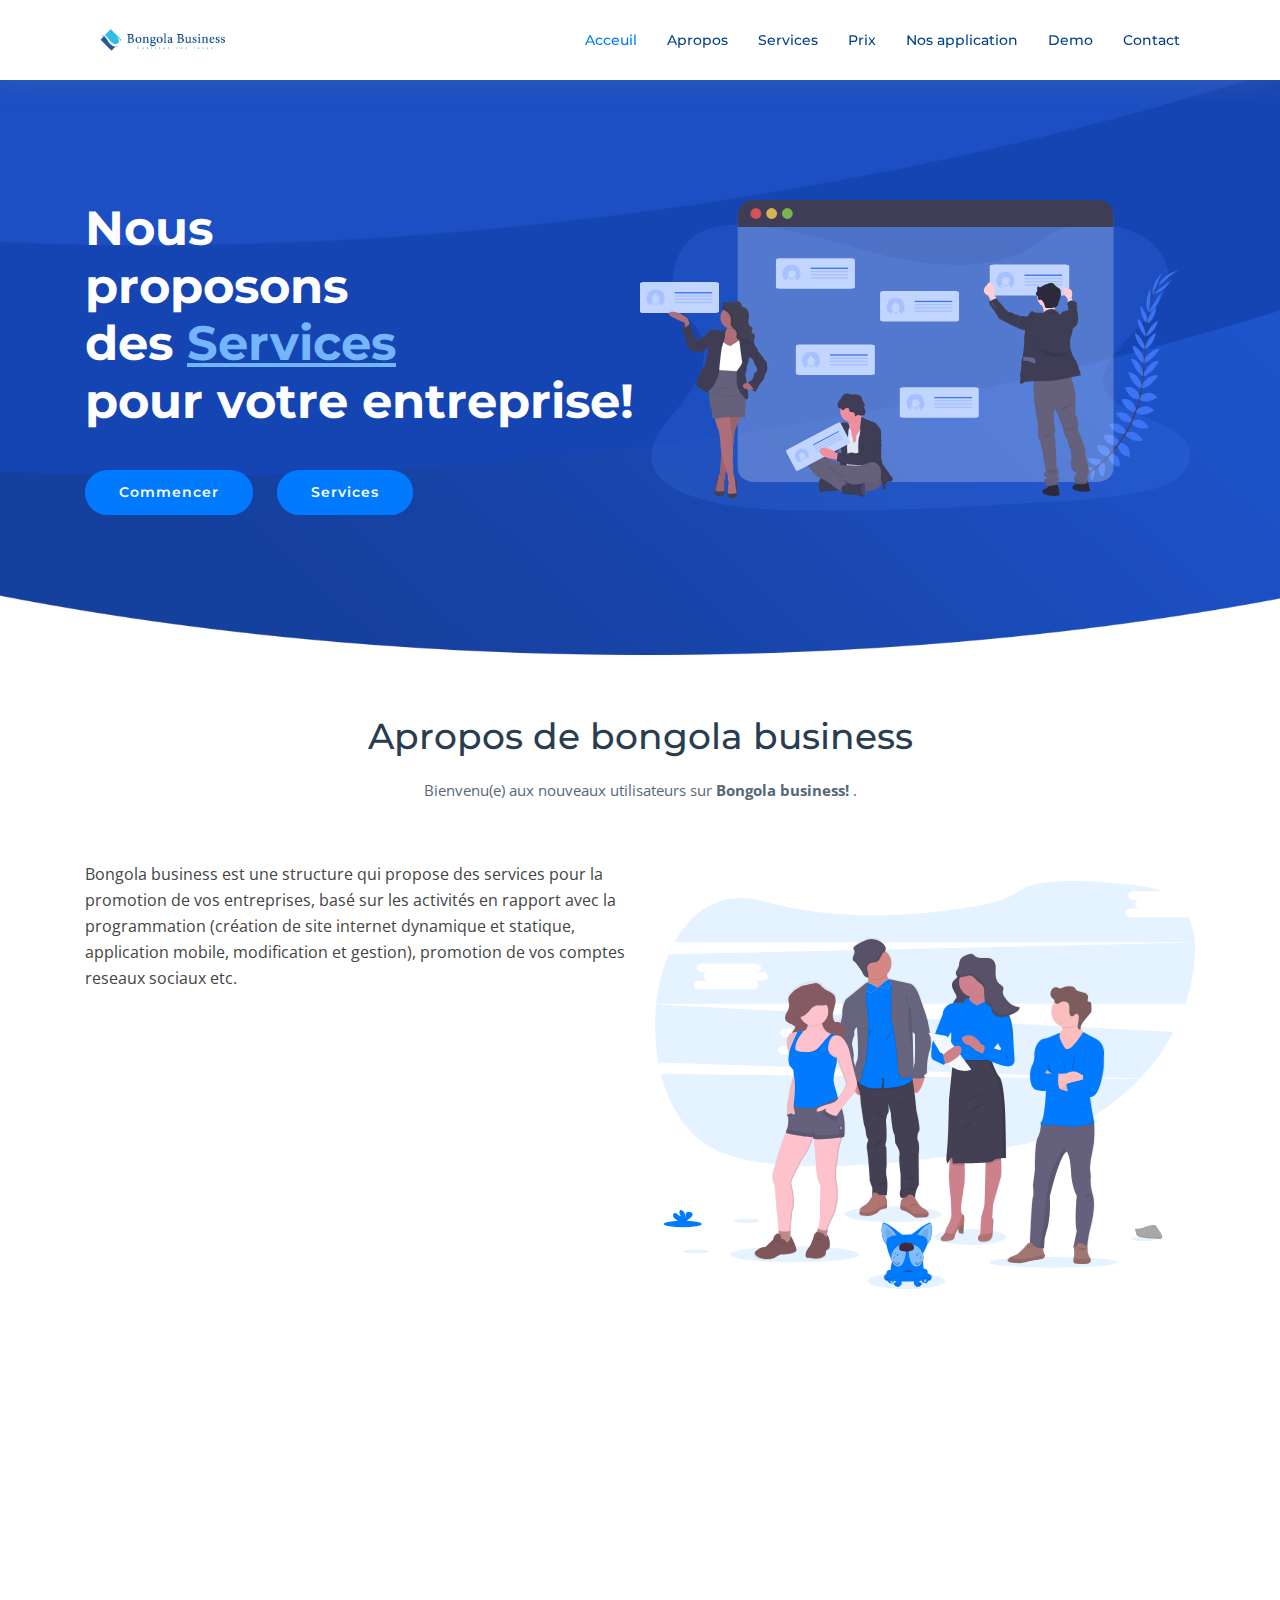
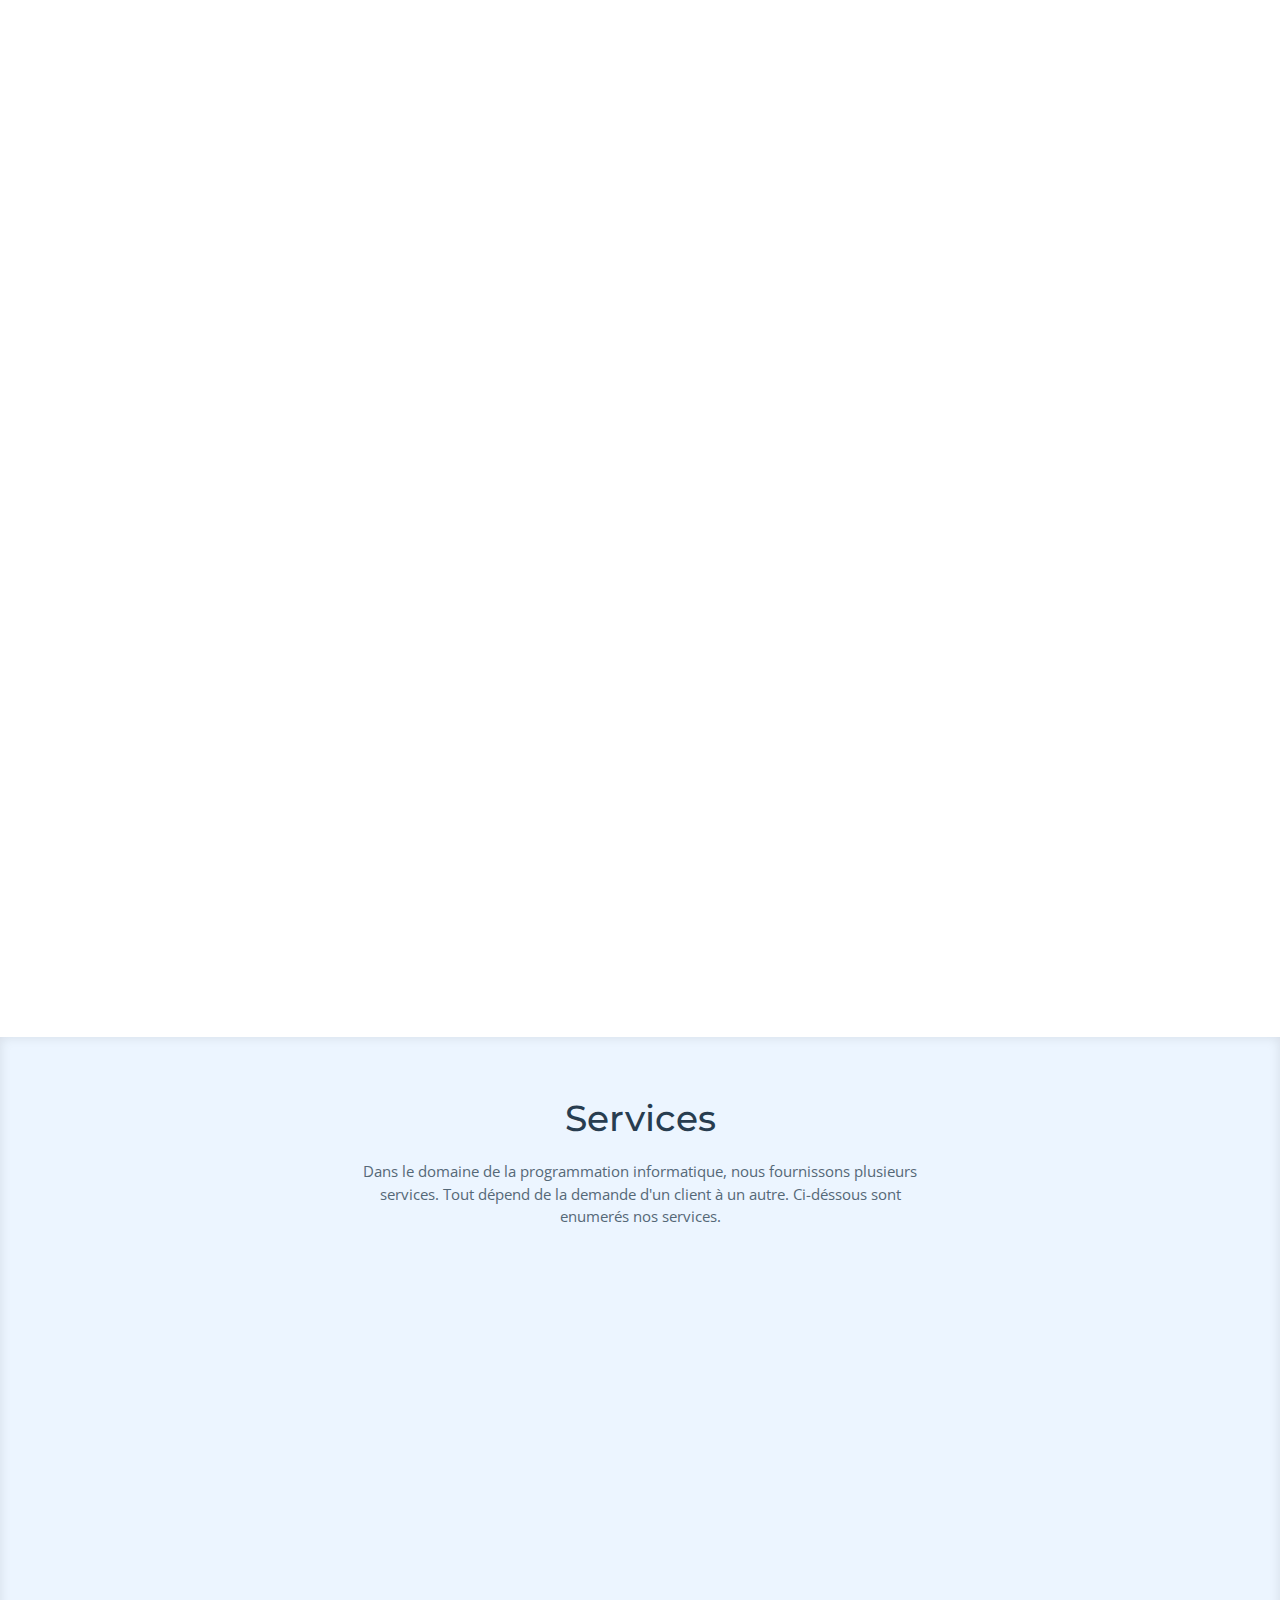
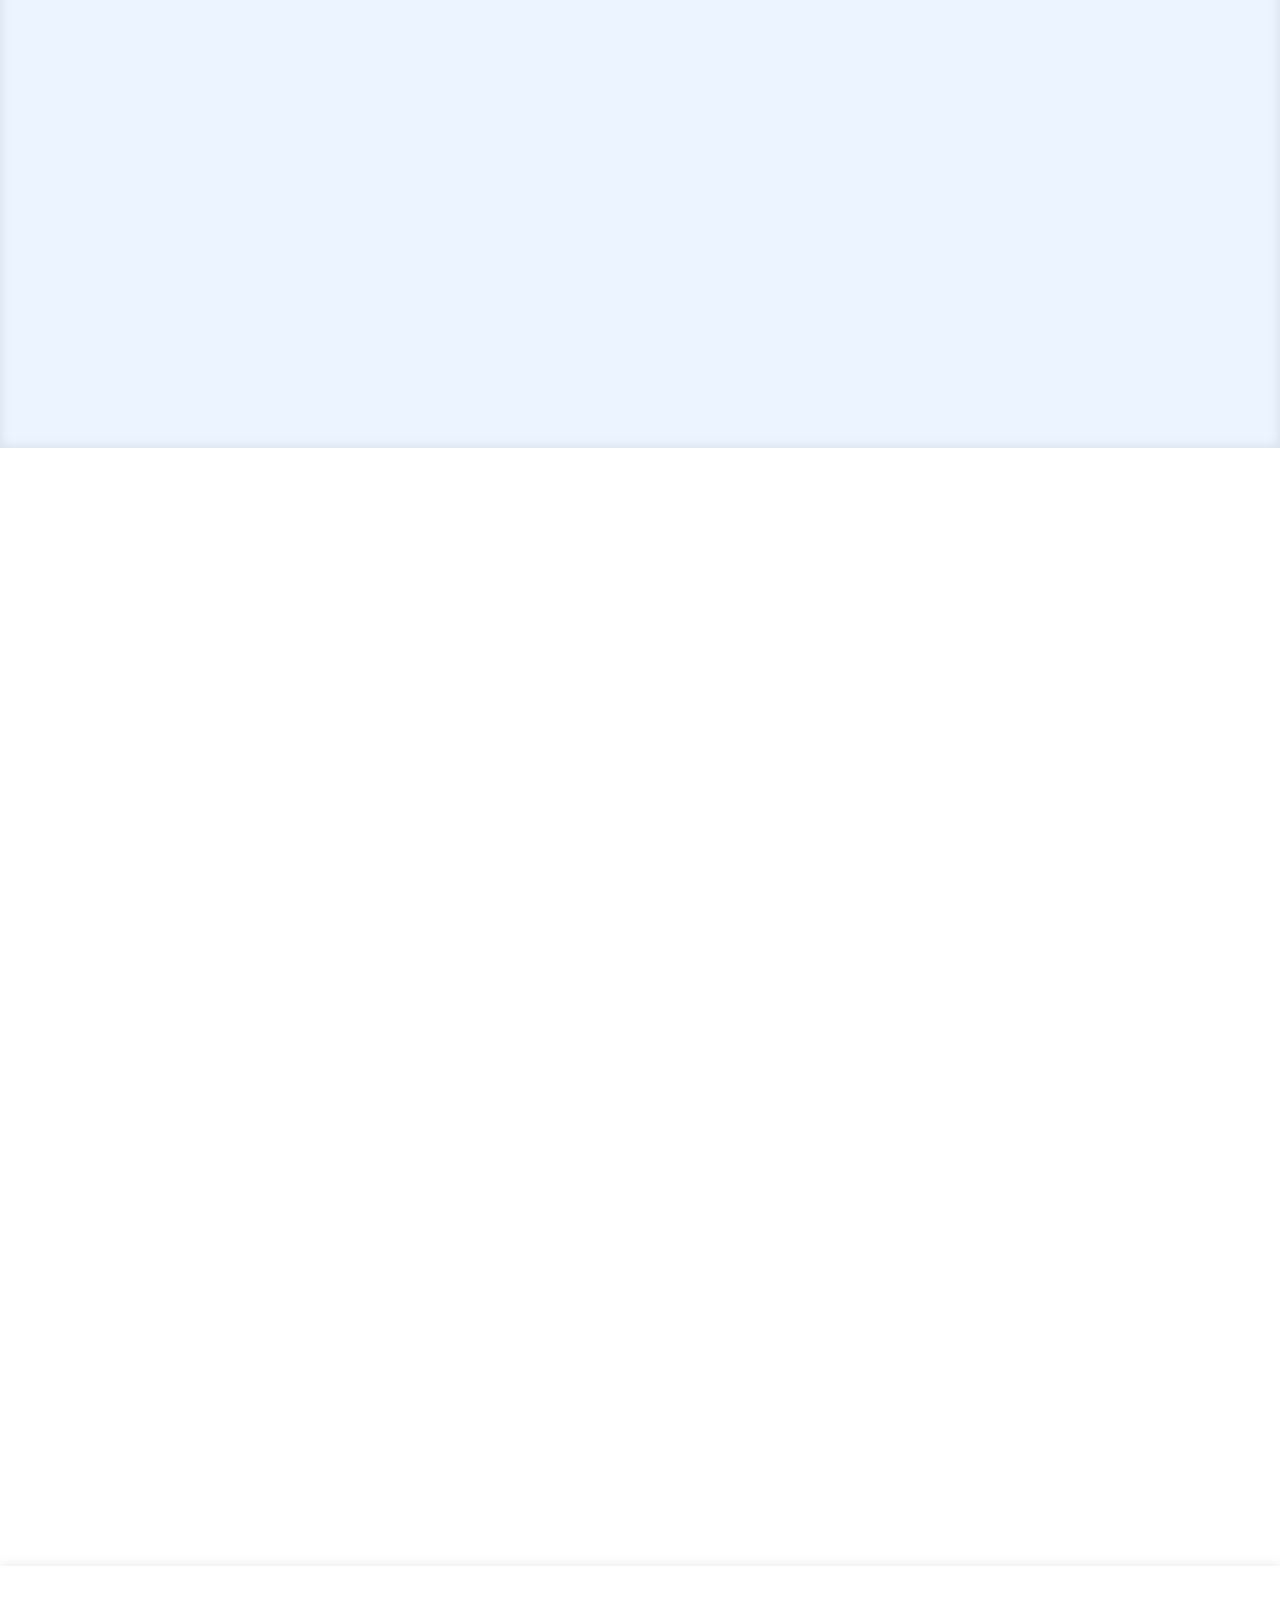
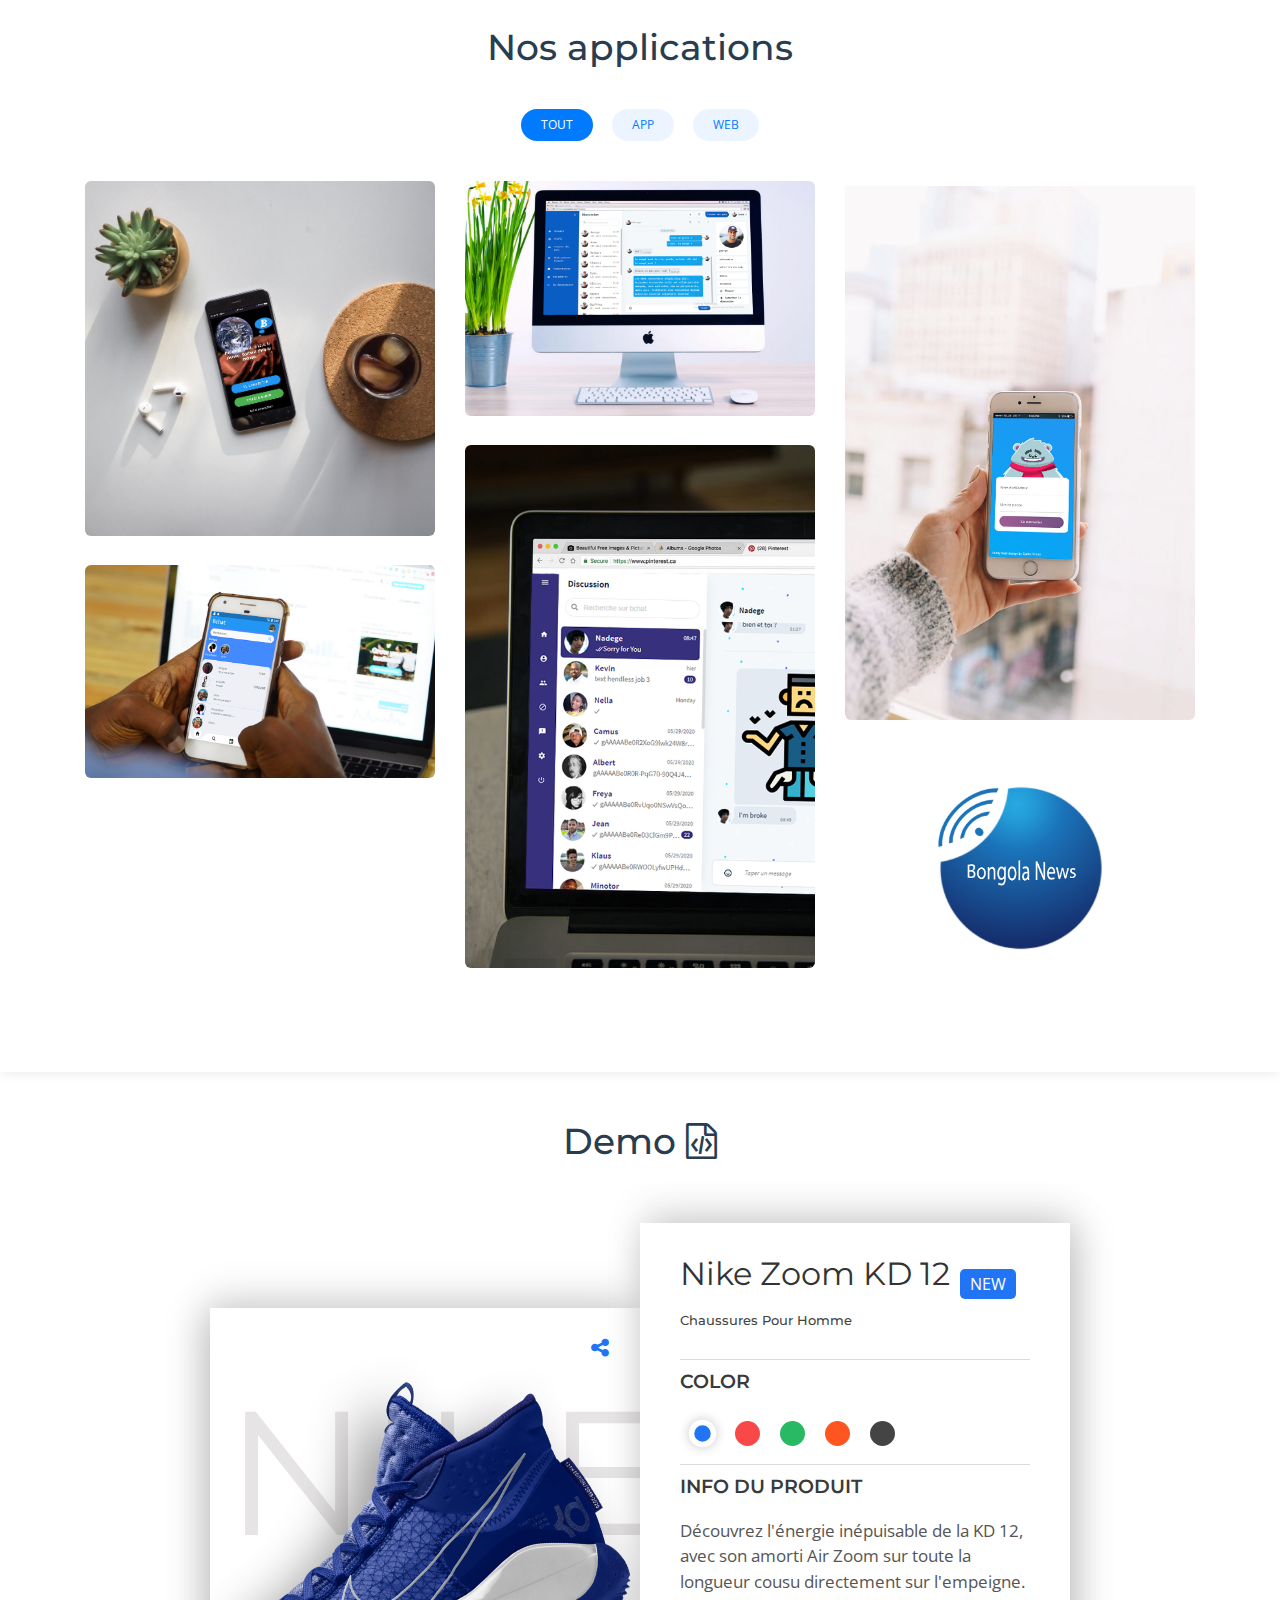
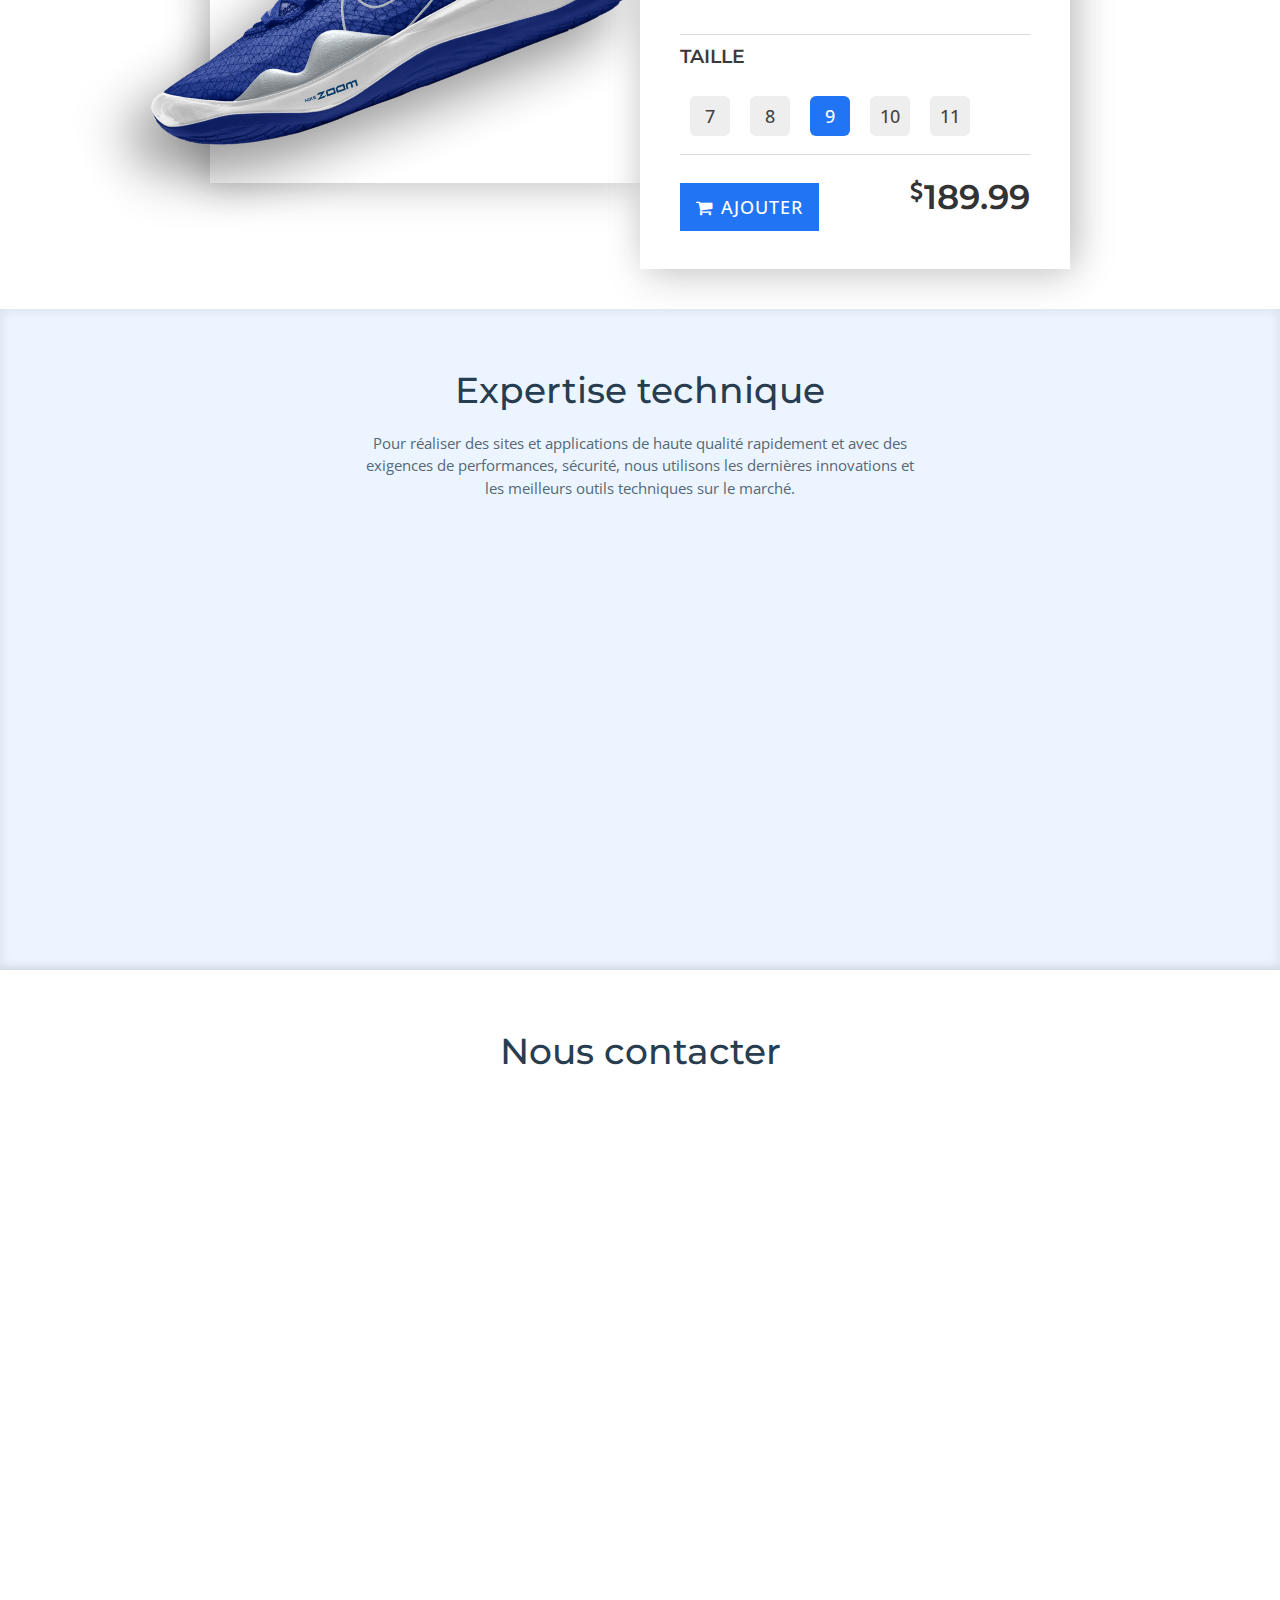
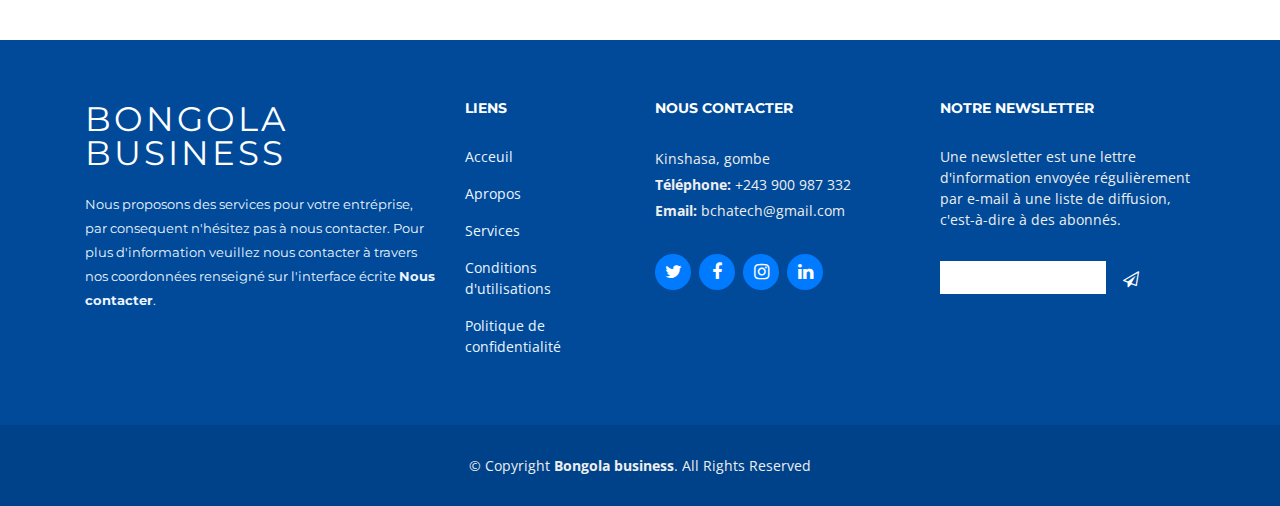
==== commit 420ba760: "Integrated Forms APIS" ====
--- a/index.html
+++ b/index.html
@@ -1,719 +1,987 @@
 <!DOCTYPE html>
 <html lang="en">
-<head>
-  <meta charset="utf-8">
-  <title>Bongola business</title>
-  <meta content="width=device-width, initial-scale=1.0" name="viewport">
-  <meta content="" name="keywords">
-  <meta content="" name="description">
-
-  <!-- Favicons -->
-  <link href="img/Bongola business/Blogo.png" rel="icon">
-  <link href="img/Bongola business/Blogo.png" rel="apple-touch-icon">
-
-  <!-- Google Fonts -->
-  <link href="https://fonts.googleapis.com/css?family=Open+Sans:300,300i,400,400i,700,700i|Montserrat:300,400,500,700" rel="stylesheet">
-
-  <!-- Bootstrap CSS File -->
-  <link href="lib/bootstrap/css/bootstrap.min.css" rel="stylesheet">
-
-  <!-- Libraries CSS Files -->
-  <link href="lib/font-awesome/css/font-awesome.min.css" rel="stylesheet">
-  <link href="lib/animate/animate.min.css" rel="stylesheet">
-  <link href="lib/ionicons/css/ionicons.min.css" rel="stylesheet">
-  <link href="lib/owlcarousel/assets/owl.carousel.min.css" rel="stylesheet">
-  <link href="lib/lightbox/css/lightbox.min.css" rel="stylesheet">
-
-  <!-- Main Stylesheet File -->
-  <link href="css/style.css" rel="stylesheet">
-
-  <!-- =======================================================
-    Theme Name: NewBiz
-    Theme URL: https://bootstrapmade.com/newbiz-bootstrap-business-template/
-    Author: BootstrapMade.com
-    License: https://bootstrapmade.com/license/
-  ======================================================= -->
-</head>
-
-<body>
-
-  <!--==========================
+  <head>
+    <meta charset="utf-8" />
+    <title>Bongola business</title>
+    <meta content="width=device-width, initial-scale=1.0" name="viewport" />
+    <meta content="" name="keywords" />
+    <meta content="" name="description" />
+
+    <!-- Favicons -->
+    <link href="img/Bongola business/Blogo.png" rel="icon" />
+    <link href="img/Bongola business/Blogo.png" rel="apple-touch-icon" />
+
+    <!-- Google Fonts -->
+    <link
+      href="https://fonts.googleapis.com/css?family=Open+Sans:300,300i,400,400i,700,700i|Montserrat:300,400,500,700"
+      rel="stylesheet"
+    />
+
+    <!-- Bootstrap CSS File -->
+    <link href="lib/bootstrap/css/bootstrap.min.css" rel="stylesheet" />
+
+    <!-- Libraries CSS Files -->
+    <link href="lib/font-awesome/css/font-awesome.min.css" rel="stylesheet" />
+    <link href="lib/animate/animate.min.css" rel="stylesheet" />
+    <link href="lib/ionicons/css/ionicons.min.css" rel="stylesheet" />
+    <link href="lib/owlcarousel/assets/owl.carousel.min.css" rel="stylesheet" />
+    <link href="lib/lightbox/css/lightbox.min.css" rel="stylesheet" />
+
+    <!-- Main Stylesheet File -->
+    <link href="css/style.css" rel="stylesheet" />
+  </head>
+
+  <body>
+    <!--==========================
   Header
   ============================-->
-  <header id="header" class="fixed-top">
-    <div class="container">
-
-      <div class="logo float-left">
-        <!-- Uncomment below if you prefer to use an image logo -->
-        <!-- <h1 class="text-light"><a href="#header"><span>NewBiz</span></a></h1> -->
-        <a href="#intro" class="scrollto"><img src="img/Bongola business/bb.png" alt="" class="img-fluid"></a>
+    <header id="header" class="fixed-top">
+      <div class="container">
+        <div class="logo float-left">
+          <!-- Uncomment below if you prefer to use an image logo -->
+          <!-- <h1 class="text-light"><a href="#header"><span>NewBiz</span></a></h1> -->
+          <a href="#intro" class="scrollto"
+            ><img src="img/Bongola business/bb.png" alt="" class="img-fluid"
+          /></a>
+        </div>
+
+        <nav class="main-nav float-right d-none d-lg-block">
+          <ul>
+            <li class="active"><a href="#intro">Acceuil</a></li>
+            <li><a href="#about">Apropos</a></li>
+            <li><a href="#services">Services</a></li>
+            <li><a href="#pricing">Prix</a></li>
+            <li><a href="#portfolio">Nos application</a></li>
+            <li><a href="#live-demo">Demo</a></li>
+            <li><a href="#contact">Contact</a></li>
+          </ul>
+        </nav>
+        <!-- .main-nav -->
       </div>
-
-      <nav class="main-nav float-right d-none d-lg-block">
-        <ul>
-          <li class="active"><a href="#intro">Acceuil</a></li>
-          <li><a href="#about">Apropos</a></li>
-          <li><a href="#services">Services</a></li>
-          <li><a href="#pricing">Prix</a></li>
-          <li><a href="#live-demo">Demo</a></li>
-          <li><a href="#portfolio">Nos application</a></li>
-      
-          
-          <li><a href="#contact">Contact</a></li>
-        </ul>
-      </nav><!-- .main-nav -->
-      
-    </div>
-  </header><!-- #header -->
-
-  <!--==========================
+    </header>
+    <!-- #header -->
+
+    <!--==========================
     Intro Section
   ============================-->
-  <section id="intro" class="clearfix">
-    <div class="container">
-
-      <div class="intro-img">
-        <img src="img/intro-img.svg" alt="" class="img-fluid">
+    <section id="intro" class="clearfix">
+      <div class="container">
+        <div class="intro-img">
+          <img src="img/intro-img.svg" alt="" class="img-fluid" />
+        </div>
+
+        <div class="intro-info">
+          <h2>
+            Nous<br />proposons<br />des <span>Services</span><br />pour votre
+            entreprise!
+          </h2>
+          <div>
+            <a href="#about" class="btn-get-started scrollto">Commencer</a>
+            <a href="#services" class="btn-services scrollto">Services</a>
+          </div>
+        </div>
       </div>
-
-      <div class="intro-info">
-        <h2>Nous<br>proposons<br>des <span>Services</span><br>pour votre entreprise!</h2>
-        <div>
-          <a href="#about" class="btn-get-started scrollto">Commencer</a>
-          <a href="#services" class="btn-services scrollto">Services</a>
-        </div>
-      </div>
-
-    </div>
-  </section><!-- #intro -->
-
-  <main id="main">
-
-    <!--==========================
+    </section>
+    <!-- #intro -->
+
+    <main id="main">
+      <!--==========================
       About Us Section
     ============================-->
-    <section id="about">
-      <div class="container">
-
-        <header class="section-header">
-          <h3>Apropos de bongola business</h3>
-          <p>Bienvenu(e) aux nouveaux utilisateurs sur <b>Bongola business! </b>.</p>
-        </header>
-
-        <div class="row about-container">
-
-          <div class="col-lg-6 content order-lg-1 order-2">
+      <section id="about">
+        <div class="container">
+          <header class="section-header">
+            <h3>Apropos de bongola business</h3>
             <p>
-              Bongola business est une structure qui propose des services pour la promotion de vos entreprises, basé sur les activités en rapport avec la programmation (création de site internet dynamique et statique, application mobile, modification et gestion), promotion de vos comptes reseaux sociaux etc.          </p>
-
-            <div class="icon-box wow fadeInUp" data-wow-delay="0.2s">
-              <div class="icon"><i class="fa fa-bar-chart"></i></div>
-              <h4 class="title"><a href="">Site statique</a></h4>
-              <p class="description">Un site statique, comme son nom semble l'indiquer, est composé de pages statiques, visibles telles qu'elles ont été conçues. Attention, cela ne signifie pas qu'elles sont sans mouvement ou sans animation. On peut très bien y trouver des animations flash, des images, ou meme des musiques et des vidéos. La seule chose que cela signifie, c'est qu'elles seront toujours identiques, vous ne risquez pas de voir des images qui changent au cours de vos visites.</p>
-            </div>
-
-            <div class="icon-box wow fadeInUp" data-wow-delay="0.4s">
-              <div class="icon"><i class="fa fa-photo"></i></div>
-              <h4 class="title"><a href="">Site dynamique</a></h4>
-              <p class="description">Un site dynamique est quant à lui, tout le contraire du site statique. Les informations seront présentées de façon différente selon l'interaction avec les visteurs. C'est en général le cas des sites vitrines qui présentent des vitrines classées selon un critère. Le travail du <span>webmaster</span> est alors de concevoir une programmation qui permettra de présenter telle ou telle <span>information</span> selon la requete de l'internaute.</p>
-            </div>
-
-            <div class="icon-box wow fadeInUp">
-              <div class="icon"><i class="fa fa-shopping-bag"></i></div>
-              <h4 class="title"><a href="">Site e-commerce (vente et achat en ligne)</a></h4>
-              <p class="description">Le e-commerce est l'échange pécunière de biens, de services et d'information par l'intermédiaire des reseaux informatiques, notament <b>Internet</b>. En d'autres termes, il s'agit d'un commerce qui gère les paiements grâce à des moyens électroniques. Pour la promotion, marketing, achat et vente en ligne de vos produits. Le e-commerce est un moyen éfficace pour la vente rapide de vos articles si et seulement si on met en place une bonne logistique. </p>
-            </div>
-
-          </div>
-
-          <div class="col-lg-6 background order-lg-2 order-1 wow fadeInUp">
-            <img src="img/about-img.svg" class="img-fluid" alt="">
-          </div>
-        </div>
-
-        <div class="row about-extra">
-          <div class="col-lg-6 wow fadeInUp">
-            <img src="img/about-extra-1.svg" class="img-fluid" alt="">
-          </div>
-          <div class="col-lg-6 wow fadeInUp pt-5 pt-lg-0">
-            <h4>Concept de sites et applications</h4>
+              Bienvenu(e) aux nouveaux utilisateurs sur
+              <b>Bongola business! </b>.
+            </p>
+          </header>
+
+          <div class="row about-container">
+            <div class="col-lg-6 content order-lg-1 order-2">
+              <p>
+                Bongola business est une structure qui propose des services pour
+                la promotion de vos entreprises, basé sur les activités en
+                rapport avec la programmation (création de site internet
+                dynamique et statique, application mobile, modification et
+                gestion), promotion de vos comptes reseaux sociaux etc.
+              </p>
+
+              <div class="icon-box wow fadeInUp" data-wow-delay="0.2s">
+                <div class="icon"><i class="fa fa-bar-chart"></i></div>
+                <h4 class="title"><a href="">Site statique</a></h4>
+                <p class="description">
+                  Un site statique, comme son nom semble l'indiquer, est composé
+                  de pages statiques, visibles telles qu'elles ont été conçues.
+                  Attention, cela ne signifie pas qu'elles sont sans mouvement
+                  ou sans animation. On peut très bien y trouver des animations
+                  flash, des images, ou meme des musiques et des vidéos. La
+                  seule chose que cela signifie, c'est qu'elles seront toujours
+                  identiques, vous ne risquez pas de voir des images qui
+                  changent au cours de vos visites.
+                </p>
+              </div>
+
+              <div class="icon-box wow fadeInUp" data-wow-delay="0.4s">
+                <div class="icon"><i class="fa fa-photo"></i></div>
+                <h4 class="title"><a href="">Site dynamique</a></h4>
+                <p class="description">
+                  Un site dynamique est quant à lui, tout le contraire du site
+                  statique. Les informations seront présentées de façon
+                  différente selon l'interaction avec les visteurs. C'est en
+                  général le cas des sites vitrines qui présentent des vitrines
+                  classées selon un critère. Le travail du
+                  <span>webmaster</span> est alors de concevoir une
+                  programmation qui permettra de présenter telle ou telle
+                  <span>information</span> selon la requete de l'internaute.
+                </p>
+              </div>
+
+              <div class="icon-box wow fadeInUp">
+                <div class="icon"><i class="fa fa-shopping-bag"></i></div>
+                <h4 class="title">
+                  <a href="">Site e-commerce (vente et achat en ligne)</a>
+                </h4>
+                <p class="description">
+                  Le e-commerce est l'échange pécunière de biens, de services et
+                  d'information par l'intermédiaire des reseaux informatiques,
+                  notament <b>Internet</b>. En d'autres termes, il s'agit d'un
+                  commerce qui gère les paiements grâce à des moyens
+                  électroniques. Pour la promotion, marketing, achat et vente en
+                  ligne de vos produits. Le e-commerce est un moyen éfficace
+                  pour la vente rapide de vos articles si et seulement si on met
+                  en place une bonne logistique.
+                </p>
+              </div>
+            </div>
+
+            <div class="col-lg-6 background order-lg-2 order-1 wow fadeInUp">
+              <img src="img/about-img.svg" class="img-fluid" alt="" />
+            </div>
+          </div>
+
+          <div class="row about-extra">
+            <div class="col-lg-6 wow fadeInUp">
+              <img src="img/about-extra-1.svg" class="img-fluid" alt="" />
+            </div>
+            <div class="col-lg-6 wow fadeInUp pt-5 pt-lg-0">
+              <h4>Concept de sites et applications</h4>
+              <p>
+                Si vous avez l'idée d'un site ou d'une application et que
+                l'inspiration du concept manque, pour ça vous n'avez pas non
+                plus besoin de vous inquietez, nous ne somme pas que des
+                dévéloppeurs, nous pouvons également vous orientez sur les types
+                de concept d'un site ou d'une application que vous voudrez
+                réaliser.
+              </p>
+              <p>
+                Nous vous assurons que nous pouvons réellement réaliser les
+                concepts que vous verrez ci-dessous sur la partie
+                <b>Aperçu videos</b> on les montre expressément pour que vous
+                preniez connaissance de ce que nous pouvons réaliser. Pour célà,
+                n'hesitez pas de prendre contact avec nous et à partager
+                massivement le lien du site <b>Bongola business</b>.
+              </p>
+            </div>
+          </div>
+
+          <div class="row about-extra">
+            <div class="col-lg-6 wow fadeInUp order-1 order-lg-2">
+              <img src="img/about-extra-2.svg" class="img-fluid" alt="" />
+            </div>
+
+            <div class="col-lg-6 wow fadeInUp pt-4 pt-lg-0 order-2 order-lg-1">
+              <h4>
+                Pour des sites et applications plus attractives qui suscitent
+                l'intérêt des visiteurs contactez-nous
+              </h4>
+              <p>
+                Ce n'est pas que les films qui peuvent être ennuyeux, mais aussi
+                des sites web et applications mobile comme il en existe
+                plusieurs. Pour des sites et applications géniales, qui
+                émerveillent vos yeux et vous fourni un désir d'utilisation, si
+                vous avez besoin d'un site ou d'une application attractive,
+                pensez à nous, nous travaillons à la réalisation des animations
+                complexes pour rendre juste incroyable l'experience utilisateur
+                dans vos sites et applications. N'hesitez pas à poser des
+                questions là dessus.
+              </p>
+              <!-- <h4>Nous boostons aussi vos comptes réseaux sociaux néamoins (Facebook et Instagram)</h4>
+            <p>Nous boostons aussi vos comptes réseaux sociaux qui à votre faveur attirent plus des visiteurs et augmentent votre visibilité sur vos plateformes de réseaux sociaux.</p> -->
+            </div>
+          </div>
+        </div>
+      </section>
+      <!-- #about -->
+
+      <!--==========================
+      Services Section
+    ============================-->
+      <section id="services" class="section-bg">
+        <div class="container">
+          <header class="section-header">
+            <h3>Services</h3>
             <p>
-              Si vous avez l'idée d'un site ou d'une application et que l'inspiration du concept manque, pour ça vous n'avez pas non plus besoin de vous inquietez, nous ne somme pas que des dévéloppeurs, nous pouvons également vous orientez sur les types de concept d'un site ou d'une application que vous voudrez réaliser.
+              Dans le domaine de la programmation informatique, nous fournissons
+              plusieurs services. Tout dépend de la demande d'un client à un
+              autre. Ci-déssous sont enumerés nos services.
+            </p>
+          </header>
+
+          <div class="row">
+            <div
+              class="col-md-6 col-lg-5 offset-lg-1 wow bounceInUp"
+              data-wow-duration="1.4s"
+            >
+              <div class="box">
+                <div class="icon">
+                  <i class="fa fa-cloud" style="color: #ff689b;"></i>
+                </div>
+                <h4 class="title"><a href="">Création des sites web</a></h4>
+                <p class="description">
+                  Nous créons des sites internets pour optimiser votre
+                  entreprise, en vous proposant les meilleurs outils et les
+                  meilleurs interfaces.
+                </p>
+              </div>
+            </div>
+            <div
+              class="col-md-6 col-lg-5  wow bounceInUp"
+              data-wow-duration="1.4s"
+            >
+              <div class="box">
+                <div class="icon">
+                  <i class="fa fa-mobile-phone" style="color: #d6ff22;"></i>
+                </div>
+                <h4 class="title">
+                  <a href="">Création des applications mobiles</a>
+                </h4>
+                <p class="description">
+                  Parfois la solution adéquat n'est pas un site web mais une
+                  application mobile. Nous créons des applications android
+                  rapides, modernes et fluides.
+                </p>
+              </div>
+            </div>
+            <div
+              class="col-md-6 col-lg-5 offset-lg-1 wow bounceInUp"
+              data-wow-delay="0.2s"
+              data-wow-duration="1.4s"
+            >
+              <div class="box">
+                <div class="icon">
+                  <i class="ion-ios-clock-outline" style="color: #4680ff;"></i>
+                </div>
+                <h4 class="title">
+                  <a href="">Création des applications de bureau</a>
+                </h4>
+                <p class="description">
+                  Nous créons des applications pour des ordinateurs pour réunir
+                  votre équipe, vos utilisateurs et la gestion de vos
+                  entreprises.
+                </p>
+              </div>
+            </div>
+            <div
+              class="col-md-6 col-lg-5  wow bounceInUp"
+              data-wow-delay="0.2s"
+              data-wow-duration="1.4s"
+            >
+              <div class="box">
+                <div class="icon">
+                  <i class="fa fa-support" style="color: #e9bf06;"></i>
+                </div>
+                <h4 class="title">
+                  <a href="">Géstion (site web ou application)</a>
+                </h4>
+                <p class="description">
+                  La gestion porte sur l'hebergment, mise en place des actions
+                  correctives, l'assistance à la rédaction de contenus, etc...
+                </p>
+              </div>
+            </div>
+
+            <div
+              class="col-md-6 col-lg-5 offset-lg-1 wow bounceInUp"
+              data-wow-delay="0.1s"
+              data-wow-duration="1.4s"
+            >
+              <div class="box">
+                <div class="icon">
+                  <i class="ion-ios-paper-outline" style="color: #3fcdc7;"></i>
+                </div>
+                <h4 class="title">
+                  <a href="">Modification (site web ou application)</a>
+                </h4>
+                <p class="description">
+                  Nous modifions vos sites internets ou applications déjà
+                  existants, nous les modernisons pour obtenir une application
+                  plus dynamiques.
+                </p>
+              </div>
+            </div>
+            <div
+              class="col-md-6 col-lg-5 wow bounceInUp"
+              data-wow-delay="0.1s"
+              data-wow-duration="1.4s"
+            >
+              <div class="box">
+                <div class="icon">
+                  <i class="fa fa-rocket" style="color:#41cf2e;"></i>
+                </div>
+                <h4 class="title">
+                  <a href="">Promotion (site web ou application)</a>
+                </h4>
+                <p class="description">
+                  La promotion de votre application est primodial, nous vous
+                  accompagnons dans l'évolution de votre présence en ligne.
+                </p>
+              </div>
+            </div>
+          </div>
+        </div>
+      </section>
+      <!-- #services -->
+
+      <!--==========================
+      Pricing
+    ==============================-->
+      <section id="pricing" class="wow fadeInUpBig">
+        <div class="container">
+          <hearder class="section-header">
+            <h3>Differents prix de nos services</h3>
+            <p>
+              Nous offrons un hébergement
+              <strong
+                style="font-size: 1.3rem; text-transform: uppercase;color: red;"
+              >
+                gratuit à vie <i class="fa fa-gift"></i>
+              </strong>
+              pour tous vos sites statiques.
             </p>
             <p>
-              Nous vous assurons que nous pouvons réellement réaliser les concepts que vous verrez ci-dessous sur la partie <b>Aperçu videos</b> on les montre expressément pour que vous preniez connaissance de ce que nous pouvons réaliser. Pour célà, n'hesitez pas de prendre contact avec nous et à partager massivement le lien du site <b>Bongola business</b>.
+              <a href="pricing.html">Voir tous nos prix sur nos services !</a>
             </p>
-          </div>
-        </div>
-
-        <div class="row about-extra">
-          <div class="col-lg-6 wow fadeInUp order-1 order-lg-2">
-            <img src="img/about-extra-2.svg" class="img-fluid" alt="">
-          </div>
-
-          <div class="col-lg-6 wow fadeInUp pt-4 pt-lg-0 order-2 order-lg-1">
-            <h4>Pour des sites et applications plus attractives qui suscitent l'intérêt des visiteurs contactez-nous </h4>
-            <p>
-            Ce n'est pas que les films qui peuvent être ennuyeux, mais aussi des sites web et applications mobile comme il en existe plusieurs. Pour des sites et applications géniales, qui émerveillent vos yeux et vous fourni un désir d'utilisation, si vous avez besoin d'un site ou d'une application attractive, pensez à nous, nous travaillons à la réalisation des animations complexes pour rendre juste incroyable l'experience utilisateur dans vos sites et applications. N'hesitez pas à poser des questions là dessus.
-            </p>
-            <!-- <h4>Nous boostons aussi vos comptes réseaux sociaux néamoins (Facebook et Instagram)</h4>
-            <p>Nous boostons aussi vos comptes réseaux sociaux qui à votre faveur attirent plus des visiteurs et augmentent votre visibilité sur vos plateformes de réseaux sociaux.</p> -->
-          </div>
-          
-        </div>
-
-      </div>
-    </section><!-- #about -->
-
-    <!--==========================
-      Services Section
-    ============================-->
-    <section id="services" class="section-bg">
-      <div class="container">
-
-        <header class="section-header">
-          <h3>Services</h3>
-          <p>Dans le domaine de la programmation informatique, nous fournissons plusieurs services. Tout dépend de la demande d'un client à un autre. Ci-déssous sont enumerés nos services.</p>
-        </header>
-
-        <div class="row">
-
-          <div class="col-md-6 col-lg-5 offset-lg-1 wow bounceInUp" data-wow-duration="1.4s">
-            <div class="box">
-              <div class="icon"><i class="fa fa-cloud" style="color: #ff689b;"></i></div>
-              <h4 class="title"><a href="">Création des sites web</a></h4>
-              <p class="description">Nous créons des sites internets pour optimiser votre entreprise, en vous proposant les meilleurs outils et les meilleurs interfaces.</p>
-            </div>
-          </div>
-          <div class="col-md-6 col-lg-5  wow bounceInUp" data-wow-duration="1.4s">
-            <div class="box">
-              <div class="icon"><i class="fa fa-mobile-phone" style="color: #d6ff22;"></i></div>
-              <h4 class="title"><a href="">Création des applications mobiles</a></h4>
-              <p class="description">Parfois la solution adéquat n'est pas un site web mais une application mobile. Nous créons des applications android rapides, modernes et fluides.</p>
-            </div>
-          </div>
-          <div class="col-md-6 col-lg-5 offset-lg-1 wow bounceInUp" data-wow-delay="0.2s" data-wow-duration="1.4s">
-            <div class="box">
-              <div class="icon"><i class="ion-ios-clock-outline" style="color: #4680ff;"></i></div>
-              <h4 class="title"><a href="">Création des applications de bureau</a></h4>
-              <p class="description">Nous créons des applications pour des ordinateurs pour réunir votre équipe, vos utilisateurs et la gestion de vos entreprises.</p>
-            </div>
-          </div>
-          <div class="col-md-6 col-lg-5  wow bounceInUp" data-wow-delay="0.2s"  data-wow-duration="1.4s">
-            <div class="box">
-              <div class="icon"><i class="fa fa-support" style="color: #e9bf06;"></i></div>
-              <h4 class="title"><a href="">Géstion (site web ou application)</a></h4>
-              <p class="description">La gestion porte sur l'hebergment, mise en place des actions correctives,  l'assistance à la rédaction de contenus, etc...</p>
-            </div>
-          </div>
-
-          <div class="col-md-6 col-lg-5 offset-lg-1 wow bounceInUp" data-wow-delay="0.1s" data-wow-duration="1.4s">
-            <div class="box">
-              <div class="icon"><i class="ion-ios-paper-outline" style="color: #3fcdc7;"></i></div>
-              <h4 class="title"><a href="">Modification (site web ou application)</a></h4>
-              <p class="description">Nous modifions vos sites internets ou applications déjà existants, nous les modernisons pour obtenir une application plus dynamiques.</p>
-            </div>
-          </div>
-          <div class="col-md-6 col-lg-5 wow bounceInUp" data-wow-delay="0.1s" data-wow-duration="1.4s">
-            <div class="box">
-              <div class="icon"><i class="fa fa-rocket" style="color:#41cf2e;"></i></div>
-              <h4 class="title"><a href="">Promotion (site web ou application)</a></h4>
-              <p class="description">La promotion de votre application est primodial, nous vous accompagnons dans l'évolution de votre présence en ligne.</p>
-            </div>
-          </div>
-
-          
-          
-
-        </div>
-
-      </div>
-    </section><!-- #services -->
-
-
-    <!--==========================
-      Pricing
-    ==============================-->
-    <section id="pricing" class="wow fadeInUpBig">
-      <div class="container">
-        <hearder class="section-header">
-          <h3>Differents prix de nos services</h3>
-          <p>Nous offrons un hébergement <strong style="font-size: 1.3rem; text-transform: uppercase;color: red;"> gratuit à vie <i class="fa fa-gift"></i> </strong> pour tous vos sites statiques.</p>
-          <p> <a href="pricing.html">Voir tous nos prix sur nos services !</a> </p>
-        </hearder>
-
-      </div>
-    </section><!-- #pricing -->
-
-
-
-    <!--==========================
+          </hearder>
+        </div>
+      </section>
+      <!-- #pricing -->
+
+      <!--==========================
       Why Us Section
     ============================-->
-    <section id="why-us" class="wow fadeIn">
-      <div class="container">
-        <header class="section-header">
-          <h3>Pourquoi nous choisir ?</h3>
-          <p>Parce qu'en terme d'assurance et de crédibilité vous pouvez nous faire totalement confiance grace à nos multiples taches accomplits et nos nombreux services déjà fourni. Et vous verrez bien évidemment ci-dessous les informations spécifiques en terme de connaissances acquises, compétances et sites et/ou applications actuellement en ligne.</p>
-        </header> 
-
-        <div class="row row-eq-height justify-content-center">
-
-          <div class="col-lg-4 mb-4">
-            <div class="card wow bounceInUp">
+      <section id="why-us" class="wow fadeIn">
+        <div class="container">
+          <header class="section-header">
+            <h3>Pourquoi nous choisir ?</h3>
+            <p>
+              Parce qu'en terme d'assurance et de crédibilité vous pouvez nous
+              faire totalement confiance grace à nos multiples taches accomplits
+              et nos nombreux services déjà fourni. Et vous verrez bien
+              évidemment ci-dessous les informations spécifiques en terme de
+              connaissances acquises, compétances et sites et/ou applications
+              actuellement en ligne.
+            </p>
+          </header>
+
+          <div class="row row-eq-height justify-content-center">
+            <div class="col-lg-4 mb-4">
+              <div class="card wow bounceInUp">
                 <i class=""></i>
-              <div class="card-body">
-                <h5 class="card-title">Connaissances</h5>
-                <p class="card-text">Nous avons acquis des connaissances dans la science de l'informatique de gestion à ISIPA (Institut superieur d'informatique de programmation et analyse).</p>
-                <a href="#" class="readmore"></a>
-              </div>
-            </div>
-          </div>
-
-          <div class="col-lg-4 mb-4">
-            <div class="card wow bounceInUp">
+                <div class="card-body">
+                  <h5 class="card-title">Connaissances</h5>
+                  <p class="card-text">
+                    Nous avons acquis des connaissances dans la science de
+                    l'informatique de gestion à ISIPA (Institut superieur
+                    d'informatique de programmation et analyse).
+                  </p>
+                  <a href="#" class="readmore"></a>
+                </div>
+              </div>
+            </div>
+
+            <div class="col-lg-4 mb-4">
+              <div class="card wow bounceInUp">
                 <i class=""></i>
-              <div class="card-body">
-                <h5 class="card-title">Compétances</h5>
-                <p class="card-text">En terme de compétance nous travaillons actuellement sur plusieurs projets qui verront bientot le jour et nous avons également travailler dans une structure appeller (Chantier d'afrique) pour la vérification et modification des codes sources de leur site web.</p>
-                <a href="#" class="readmore"></a>
-              </div>
-            </div>
-          </div>
-
-          <div class="col-lg-4 mb-4">
-            <div class="card wow bounceInUp">
+                <div class="card-body">
+                  <h5 class="card-title">Compétances</h5>
+                  <p class="card-text">
+                    En terme de compétance nous travaillons actuellement sur
+                    plusieurs projets qui verront bientot le jour et nous avons
+                    également travailler dans une structure appeller (Chantier
+                    d'afrique) pour la vérification et modification des codes
+                    sources de leur site web.
+                  </p>
+                  <a href="#" class="readmore"></a>
+                </div>
+              </div>
+            </div>
+
+            <div class="col-lg-4 mb-4">
+              <div class="card wow bounceInUp">
                 <i class=""></i>
-              <div class="card-body">
-                <h5 class="card-title">Site et/ou application en ligne</h5>
-                <p class="card-text">Actuellement nous disponsons des deux sites web et deux applications en ligne:<br>1.Bongola chat (site/application web).<br>2.Bongola business (site web).<br>3.Bongola chat (application mobile).<br>4.Bongola news (application mobile).</p>
-                <a href="#" class="readmore"></a>
-              </div>
-            </div>
-          </div>
-
-        </div>
-
-        
-
-      </div>
-    </section>
-
-    <!--==========================
+                <div class="card-body">
+                  <h5 class="card-title">Site et/ou application en ligne</h5>
+                  <p class="card-text">
+                    Actuellement nous disponsons des deux sites web et deux
+                    applications en ligne:<br />1.Bongola chat (site/application
+                    web).<br />2.Bongola business (site web).<br />3.Bongola
+                    chat (application mobile).<br />4.Bongola news (application
+                    mobile).
+                  </p>
+                  <a href="#" class="readmore"></a>
+                </div>
+              </div>
+            </div>
+          </div>
+        </div>
+      </section>
+
+      <!--==========================
       Portfolio Section
     ============================-->
-    <section id="portfolio" class="clearfix">
-      <div class="container">
-
-        <header class="section-header">
-          <h3 class="section-title">Nos applications</h3>
-        </header>
-
-        <div class="row">
-          <div class="col-lg-12">
-            <ul id="portfolio-flters">
-              <li data-filter="*" class="filter-active">Tout</li>
-              <li data-filter=".filter-app">App</li>
-              <li data-filter=".filter-web">Web</li>
-            </ul>
-          </div>
-        </div>
-
-        <div class="row portfolio-container">
-
-          <div class="col-lg-4 col-md-6 portfolio-item filter-app">
-            <div class="portfolio-wrap">
-              <img src="img/Bongola business/Bongolaapp2.png" class="img-fluid" alt="">
-              <div class="portfolio-info">
-                <h4><a href="#">Bchat</a></h4>
-                <p>App</p>
-                <div>
-                  <a href="img/Bongola business/Bongolaapp2.png" data-lightbox="portfolio" data-title="Bchat" class="link-preview" title="Preview"><i class="ion ion-eye"></i></a>
-                  <a href="#" class="link-details" title="More Details"><i class="ion ion-android-open"></i></a>
-                </div>
-              </div>
-            </div>
-          </div>
-
-          <div class="col-lg-4 col-md-6 portfolio-item filter-web" data-wow-delay="0.1s">
-            <div class="portfolio-wrap">
-              <img src="img/Bongola business/web bongola2.png" class="img-fluid" alt="">
-              <div class="portfolio-info">
-                <h4><a href="#">Bchat Web</a></h4>
-                <p>Web</p>
-                <div>
-                  <a href="img/Bongola business/web bongola2.png" class="link-preview" data-lightbox="portfolio" data-title="Bchat Web" title="Preview"><i class="ion ion-eye"></i></a>
-                  <a href="#" class="link-details" title="More Details"><i class="ion ion-android-open"></i></a>
-                </div>
-              </div>
-            </div>
-          </div>
-
-          <div class="col-lg-4 col-md-6 portfolio-item filter-app" data-wow-delay="0.2s">
-            <div class="portfolio-wrap">
-              <img src="img/Bongola business/Bongolaapp1.png" class="img-fluid" alt="">
-              <div class="portfolio-info">
-                <h4><a href="#">Bchat</a></h4>
-                <p>App</p>
-                <div>
-                  <a href="img/Bongola business/Bongolaapp1.png" class="link-preview" data-lightbox="portfolio" data-title="Bchat" title="Preview"><i class="ion ion-eye"></i></a>
-                  <a href="#" class="link-details" title="More Details"><i class="ion ion-android-open"></i></a>
-                </div>
-              </div>
-            </div>
-          </div>
-
-         
-
-          <div class="col-lg-4 col-md-6 portfolio-item filter-web" data-wow-delay="0.1s">
-            <div class="portfolio-wrap">
-              <img src="img/Bongola business/web bongola.png" class="img-fluid" alt="">
-              <div class="portfolio-info">
-                <h4><a href="#">Bchat Web</a></h4>
-                <p>Web</p>
-                <div>
-                  <a href="img/Bongola business/web bongola.png" class="link-preview" data-lightbox="portfolio" data-title="Bchat Web" title="Preview"><i class="ion ion-eye"></i></a>
-                  <a href="#" class="link-details" title="More Details"><i class="ion ion-android-open"></i></a>
-                </div>
-              </div>
-            </div>
-          </div>
-
-          <div class="col-lg-4 col-md-6 portfolio-item filter-app" data-wow-delay="0.2s">
-            <div class="portfolio-wrap">
-              <img src="img/Bongola business/Bongolaap3.png" class="img-fluid" alt="">
-              <div class="portfolio-info">
-                <h4><a href="#">Bchat</a></h4>
-                <p>App</p>
-                <div>
-                  <a href="img/Bongola business/Bongolaap3.png" class="link-preview" data-lightbox="portfolio" data-title="Bchat" title="Preview"><i class="ion ion-eye"></i></a>
-                  <a href="#" class="link-details" title="More Details"><i class="ion ion-android-open"></i></a>
-                </div>
-              </div>
-            </div>
-          </div>
-
-          <div class="col-lg-4 col-md-6 portfolio-item filter-web" data-wow-delay="0.2s">
-            <div class="portfolio-wrap">
-              <img src="img/Bongola business/Bongolaapnews.png" class="img-fluid" alt="">
-              <div class="portfolio-info">
-                <h4><a href="#">Bongola News</a></h4>
-                <p>Web</p>
-                <div>
-                  <a href="img/Bongola business/Bongolaapnews.png" class="link-preview" data-lightbox="portfolio" data-title="Bongola News" title="Preview"><i class="ion ion-eye"></i></a>
-                  <a href="#" class="link-details" title="More Details"><i class="ion ion-android-open"></i></a>
-                </div>
-              </div>
-            </div>
-          </div>
-
-
-        </div>
-
-      </div>
-    </section><!-- #portfolio -->
-
-    <!--==========================
+      <section id="portfolio" class="clearfix">
+        <div class="container">
+          <header class="section-header">
+            <h3 class="section-title">Nos applications</h3>
+          </header>
+
+          <div class="row">
+            <div class="col-lg-12">
+              <ul id="portfolio-flters">
+                <li data-filter="*" class="filter-active">Tout</li>
+                <li data-filter=".filter-app">App</li>
+                <li data-filter=".filter-web">Web</li>
+              </ul>
+            </div>
+          </div>
+
+          <div class="row portfolio-container">
+            <div class="col-lg-4 col-md-6 portfolio-item filter-app">
+              <div class="portfolio-wrap">
+                <img
+                  src="img/Bongola business/Bongolaapp2.png"
+                  class="img-fluid"
+                  alt=""
+                />
+                <div class="portfolio-info">
+                  <h4><a href="#">Bchat</a></h4>
+                  <p>App</p>
+                  <div>
+                    <a
+                      href="img/Bongola business/Bongolaapp2.png"
+                      data-lightbox="portfolio"
+                      data-title="Bchat"
+                      class="link-preview"
+                      title="Preview"
+                      ><i class="ion ion-eye"></i
+                    ></a>
+                    <a href="#" class="link-details" title="More Details"
+                      ><i class="ion ion-android-open"></i
+                    ></a>
+                  </div>
+                </div>
+              </div>
+            </div>
+
+            <div
+              class="col-lg-4 col-md-6 portfolio-item filter-web"
+              data-wow-delay="0.1s"
+            >
+              <div class="portfolio-wrap">
+                <img
+                  src="img/Bongola business/web bongola2.png"
+                  class="img-fluid"
+                  alt=""
+                />
+                <div class="portfolio-info">
+                  <h4><a href="#">Bchat Web</a></h4>
+                  <p>Web</p>
+                  <div>
+                    <a
+                      href="img/Bongola business/web bongola2.png"
+                      class="link-preview"
+                      data-lightbox="portfolio"
+                      data-title="Bchat Web"
+                      title="Preview"
+                      ><i class="ion ion-eye"></i
+                    ></a>
+                    <a href="#" class="link-details" title="More Details"
+                      ><i class="ion ion-android-open"></i
+                    ></a>
+                  </div>
+                </div>
+              </div>
+            </div>
+
+            <div
+              class="col-lg-4 col-md-6 portfolio-item filter-app"
+              data-wow-delay="0.2s"
+            >
+              <div class="portfolio-wrap">
+                <img
+                  src="img/Bongola business/Bongolaapp1.png"
+                  class="img-fluid"
+                  alt=""
+                />
+                <div class="portfolio-info">
+                  <h4><a href="#">Bchat</a></h4>
+                  <p>App</p>
+                  <div>
+                    <a
+                      href="img/Bongola business/Bongolaapp1.png"
+                      class="link-preview"
+                      data-lightbox="portfolio"
+                      data-title="Bchat"
+                      title="Preview"
+                      ><i class="ion ion-eye"></i
+                    ></a>
+                    <a href="#" class="link-details" title="More Details"
+                      ><i class="ion ion-android-open"></i
+                    ></a>
+                  </div>
+                </div>
+              </div>
+            </div>
+
+            <div
+              class="col-lg-4 col-md-6 portfolio-item filter-web"
+              data-wow-delay="0.1s"
+            >
+              <div class="portfolio-wrap">
+                <img
+                  src="img/Bongola business/web bongola.png"
+                  class="img-fluid"
+                  alt=""
+                />
+                <div class="portfolio-info">
+                  <h4><a href="#">Bchat Web</a></h4>
+                  <p>Web</p>
+                  <div>
+                    <a
+                      href="img/Bongola business/web bongola.png"
+                      class="link-preview"
+                      data-lightbox="portfolio"
+                      data-title="Bchat Web"
+                      title="Preview"
+                      ><i class="ion ion-eye"></i
+                    ></a>
+                    <a href="#" class="link-details" title="More Details"
+                      ><i class="ion ion-android-open"></i
+                    ></a>
+                  </div>
+                </div>
+              </div>
+            </div>
+
+            <div
+              class="col-lg-4 col-md-6 portfolio-item filter-app"
+              data-wow-delay="0.2s"
+            >
+              <div class="portfolio-wrap">
+                <img
+                  src="img/Bongola business/Bongolaap3.png"
+                  class="img-fluid"
+                  alt=""
+                />
+                <div class="portfolio-info">
+                  <h4><a href="#">Bchat</a></h4>
+                  <p>App</p>
+                  <div>
+                    <a
+                      href="img/Bongola business/Bongolaap3.png"
+                      class="link-preview"
+                      data-lightbox="portfolio"
+                      data-title="Bchat"
+                      title="Preview"
+                      ><i class="ion ion-eye"></i
+                    ></a>
+                    <a href="#" class="link-details" title="More Details"
+                      ><i class="ion ion-android-open"></i
+                    ></a>
+                  </div>
+                </div>
+              </div>
+            </div>
+
+            <div
+              class="col-lg-4 col-md-6 portfolio-item filter-web"
+              data-wow-delay="0.2s"
+            >
+              <div class="portfolio-wrap">
+                <img
+                  src="img/Bongola business/Bongolaapnews.png"
+                  class="img-fluid"
+                  alt=""
+                />
+                <div class="portfolio-info">
+                  <h4><a href="#">Bongola News</a></h4>
+                  <p>Web</p>
+                  <div>
+                    <a
+                      href="img/Bongola business/Bongolaapnews.png"
+                      class="link-preview"
+                      data-lightbox="portfolio"
+                      data-title="Bongola News"
+                      title="Preview"
+                      ><i class="ion ion-eye"></i
+                    ></a>
+                    <a href="#" class="link-details" title="More Details"
+                      ><i class="ion ion-android-open"></i
+                    ></a>
+                  </div>
+                </div>
+              </div>
+            </div>
+          </div>
+        </div>
+      </section>
+      <!-- #portfolio -->
+
+      <!--==========================
       Live Demo
     ============================-->
-    <section id="live-demo">
-      <header class="section-header">
-        <h3 class="section-title pt-5">Demo <i class="fa fa-file-code-o"></i> </h3>
-      </header>
-      <div class="container">
-        <div class="card">
+      <section id="live-demo">
+        <header class="section-header">
+          <h3 class="section-title pt-5">
+            Demo <i class="fa fa-file-code-o"></i>
+          </h3>
+        </header>
+        <div class="container">
+          <div class="card">
             <div class="shoeBackground">
-                <div class="gradients">
-                    <div class="gradient second" color="blue"></div>
-                    <div class="gradient" color="red"></div>
-                    <div class="gradient" color="green"></div>
-                    <div class="gradient" color="orange"></div>
-                    <div class="gradient" color="black"></div>
-                </div>
-                <h1 class="nike">nike</h1>
-                <img src="img/nike_logo.png" alt="" class="logo">
-                <a href="#" class="share"><i class="fa fa-share-alt"></i></a>
-
-                <img src="img/blue.png" alt="" class="shoe show" color="blue">
-                <img src="img/red.png" alt="" class="shoe" color="red">
-                <img src="img/green.png" alt="" class="shoe" color="green">
-                <img src="img/orange.png" alt="" class="shoe" color="orange">
-                <img src="img/black.png" alt="" class="shoe" color="black">
-
+              <div class="gradients">
+                <div class="gradient second" color="blue"></div>
+                <div class="gradient" color="red"></div>
+                <div class="gradient" color="green"></div>
+                <div class="gradient" color="orange"></div>
+                <div class="gradient" color="black"></div>
+              </div>
+              <h1 class="nike">nike</h1>
+              <img src="img/nike_logo.png" alt="" class="logo" />
+              <a href="#" class="share"><i class="fa fa-share-alt"></i></a>
+
+              <img src="img/blue.png" alt="" class="shoe show" color="blue" />
+              <img src="img/red.png" alt="" class="shoe" color="red" />
+              <img src="img/green.png" alt="" class="shoe" color="green" />
+              <img src="img/orange.png" alt="" class="shoe" color="orange" />
+              <img src="img/black.png" alt="" class="shoe" color="black" />
             </div>
             <div class="info">
-                <div class="shoeName">
-                    <div>
-                        <h1 class="big">Nike Zoom KD 12</h1>
-                        <span class="new">new</span>
-                    </div>
-                    <h3 class="small">Chaussures pour homme</h3>
-                </div>
-                <div class="color-container">
-                  <h3 class="title">Color</h3>
-                  <div class="colors">
-                      <span class="color active" primary="#2175f5" color="blue"></span>
-                      <span class="color" primary="#f84848" color="red"></span>
-                      <span class="color" primary="#29b864" color="green"></span>
-                      <span class="color" primary="#ff5521" color="orange"></span>
-                      <span class="color" primary="#444" color="black"></span>
-                  </div>
-              </div>
-                <div class="description">
-                    <h3 class="title">Info du Produit</h3>
-                    <p class="text">Découvrez l'énergie inépuisable de la KD 12, avec son amorti Air Zoom sur toute la longueur cousu directement sur l'empeigne.</p>
-                </div>
-                
-                <div class="size-container">
-                    <h3 class="title">Taille</h3>
-                    <div class="sizes">
-                        <span class="size">7</span>
-                        <span class="size">8</span>
-                        <span class="size active">9</span>
-                        <span class="size">10</span>
-                        <span class="size">11</span>
-                    </div>
-                </div>
-                <div class="buy-price">
-                    <a href="#" class="buy"><i class="fa fa-shopping-cart"></i> Ajouter</a>
-                    <div class="price">
-                        <i class="fa fa-dollar"></i>
-                        <h1>189.99</h1>
-                    </div>
-                </div>
-            </div>
-        </div>
-      </div>
-    </section>
-
-
-    <!--==========================
+              <div class="shoeName">
+                <div>
+                  <h1 class="big">Nike Zoom KD 12</h1>
+                  <span class="new">new</span>
+                </div>
+                <h3 class="small">Chaussures pour homme</h3>
+              </div>
+              <div class="color-container">
+                <h3 class="title">Color</h3>
+                <div class="colors">
+                  <span
+                    class="color active"
+                    primary="#2175f5"
+                    color="blue"
+                  ></span>
+                  <span class="color" primary="#f84848" color="red"></span>
+                  <span class="color" primary="#29b864" color="green"></span>
+                  <span class="color" primary="#ff5521" color="orange"></span>
+                  <span class="color" primary="#444" color="black"></span>
+                </div>
+              </div>
+              <div class="description">
+                <h3 class="title">Info du Produit</h3>
+                <p class="text">
+                  Découvrez l'énergie inépuisable de la KD 12, avec son amorti
+                  Air Zoom sur toute la longueur cousu directement sur
+                  l'empeigne.
+                </p>
+              </div>
+
+              <div class="size-container">
+                <h3 class="title">Taille</h3>
+                <div class="sizes">
+                  <span class="size">7</span>
+                  <span class="size">8</span>
+                  <span class="size active">9</span>
+                  <span class="size">10</span>
+                  <span class="size">11</span>
+                </div>
+              </div>
+              <div class="buy-price">
+                <a href="#" class="buy"
+                  ><i class="fa fa-shopping-cart"></i> Ajouter</a
+                >
+                <div class="price">
+                  <i class="fa fa-dollar"></i>
+                  <h1>189.99</h1>
+                </div>
+              </div>
+            </div>
+          </div>
+        </div>
+      </section>
+
+      <!--==========================
       Clients Section
     ============================-->
-  <!--  <section id="clients" class="section-bg">
-
-      <div class="container">
-
-        <div class="section-header">
-          <h3>Nos sponsors</h3>
-          <p></p>
-        </div>
-
-        <div class="row no-gutters clients-wrap clearfix wow fadeInUp">
-
-          <div class="col-lg-3 col-md-4 col-xs-6">
-            <div class="client-logo">
-              <img src="" class="img-fluid" alt="">
-            </div>
-          </div>
-          
-          <div class="col-lg-3 col-md-4 col-xs-6">
-            <div class="client-logo">
-              <img src="" class="img-fluid" alt="">
-            </div>
-          </div>
-        
-          <div class="col-lg-3 col-md-4 col-xs-6">
-            <div class="client-logo">
-              <img src="" class="img-fluid" alt="">
-            </div>
-          </div>
-          
-          <div class="col-lg-3 col-md-4 col-xs-6">
-            <div class="client-logo">
-              <img src="" class="img-fluid" alt="">
-            </div>
-          </div>
-          
-          <div class="col-lg-3 col-md-4 col-xs-6">
-            <div class="client-logo">
-              <img src="" class="img-fluid" alt="">
-            </div>
-          </div>
-        
-          <div class="col-lg-3 col-md-4 col-xs-6">
-            <div class="client-logo">
-              <img src="" class="img-fluid" alt="">
-            </div>
-          </div>
-          
-          <div class="col-lg-3 col-md-4 col-xs-6">
-            <div class="client-logo">
-              <img src="" class="img-fluid" alt="">
-            </div>
-          </div>
-          
-          <div class="col-lg-3 col-md-4 col-xs-6">
-            <div class="client-logo">
-              <img src="" class="img-fluid" alt="">
-            </div>
-          </div>
-
-        </div>
-
-      </div>
-
-    </section> -->
-
-    <!--==========================
+      <section id="clients" class="section-bg">
+        <div class="container">
+          <div class="section-header">
+            <h3>Expertise technique</h3>
+            <p>Pour réaliser des sites et applications de haute qualité rapidement et avec des exigences de performances, sécurité, nous utilisons les dernières innovations et les meilleurs outils techniques sur le marché.</p>
+          </div>
+
+          <div class="row no-gutters clients-wrap clearfix wow fadeInUp">
+            <div class="col-lg-3 col-md-4 col-xs-6">
+              <div class="client-logo">
+                <img src="" class="img-fluid" alt="" />
+              </div>
+            </div>
+
+            <div class="col-lg-3 col-md-4 col-xs-6">
+              <div class="client-logo">
+                <img src="" class="img-fluid" alt="" />
+              </div>
+            </div>
+
+            <div class="col-lg-3 col-md-4 col-xs-6">
+              <div class="client-logo">
+                <img src="" class="img-fluid" alt="" />
+              </div>
+            </div>
+
+            <div class="col-lg-3 col-md-4 col-xs-6">
+              <div class="client-logo">
+                <img src="" class="img-fluid" alt="" />
+              </div>
+            </div>
+
+            <div class="col-lg-3 col-md-4 col-xs-6">
+              <div class="client-logo">
+                <img src="" class="img-fluid" alt="" />
+              </div>
+            </div>
+
+            <div class="col-lg-3 col-md-4 col-xs-6">
+              <div class="client-logo">
+                <img src="" class="img-fluid" alt="" />
+              </div>
+            </div>
+
+            <div class="col-lg-3 col-md-4 col-xs-6">
+              <div class="client-logo">
+                <img src="" class="img-fluid" alt="" />
+              </div>
+            </div>
+
+            <div class="col-lg-3 col-md-4 col-xs-6">
+              <div class="client-logo">
+                <img src="" class="img-fluid" alt="" />
+              </div>
+            </div>
+          </div>
+        </div>
+      </section>
+
+      <!--==========================
       Contact Section
     ============================-->
-    <section id="contact">
-      <div class="container-fluid">
-
-        <div class="section-header">
-          <h3>Nous contacter</h3>
-        </div>
-
-        <div class="row wow fadeInUp">
-
-          <div class="col-lg-6">
-            <div class="map mb-4 mb-lg-0">
-              <iframe src="https://www.google.com/maps/embed?pb=!1m18!1m12!1m3!1d11252.917423828767!2d15.276156242918814!3d-4.315372401633938!2m3!1f0!2f0!3f0!3m2!1i1024!2i768!4f13.1!3m3!1m2!1s0x1a6a33d7db464a0d%3A0x34b3f8e6fc4d52c6!2sSocimat%2C%20Kinshasa!5e0!3m2!1sfr!2scd!4v1595109551623!5m2!1sfr!2scd" width="600" height="450" frameborder="0" style="border:0;" allowfullscreen="" aria-hidden="false" tabindex="0"></iframe>
-            </div>
-          </div>
-
-          <div class="col-lg-6">
-            <div class="row">
-              <div class="col-md-5 info">
-                <i class="ion-ios-location-outline"></i>
-                <p>Kinshasa, gombe</p>
-              </div>
-              <div class="col-md-4 info">
-                <i class="ion-ios-email-outline"></i>
-                <p>info@example.com</p>
-              </div>
-              <div class="col-md-3 info">
-                <i class="ion-ios-telephone-outline"></i>
-                <p>+243 900 987 332</p>
-              </div>
-            </div>
-
-            <div class="form">
-              <div id="sendmessage">Your message has been sent. Thank you!</div>
-              <div id="errormessage"></div>
-              <form action="" method="post" role="form" class="contactForm">
-                <div class="form-row">
-                  <div class="form-group col-lg-6">
-                    <input type="text" name="name" class="form-control" id="name" placeholder="Votre nom" data-rule="minlen:4" data-msg="Please enter at least 4 chars" />
+      <section id="contact">
+        <div class="container-fluid">
+          <div class="section-header">
+            <h3>Nous contacter</h3>
+          </div>
+
+          <div class="row wow fadeInUp">
+            <div class="col-lg-6">
+              <div class="map mb-4 mb-lg-0">
+                <iframe
+                  src="https://www.google.com/maps/embed?pb=!1m18!1m12!1m3!1d11252.917423828767!2d15.276156242918814!3d-4.315372401633938!2m3!1f0!2f0!3f0!3m2!1i1024!2i768!4f13.1!3m3!1m2!1s0x1a6a33d7db464a0d%3A0x34b3f8e6fc4d52c6!2sSocimat%2C%20Kinshasa!5e0!3m2!1sfr!2scd!4v1595109551623!5m2!1sfr!2scd"
+                  width="600"
+                  height="450"
+                  frameborder="0"
+                  style="border:0;"
+                  allowfullscreen=""
+                  aria-hidden="false"
+                  tabindex="0"
+                ></iframe>
+              </div>
+            </div>
+
+            <div class="col-lg-6">
+              <div class="row">
+                <div class="col-md-5 info">
+                  <i class="ion-ios-location-outline"></i>
+                  <p>Kinshasa, gombe</p>
+                </div>
+                <div class="col-md-4 info">
+                  <i class="ion-ios-email-outline"></i>
+                  <p>bchatech@gmail.com</p>
+                </div>
+                <div class="col-md-3 info">
+                  <i class="ion-ios-telephone-outline"></i>
+                  <p>+243 900 987 332</p>
+                </div>
+              </div>
+
+              <div class="form">
+                <div id="sendmessage">Votre message a été envoyé. Merci!</div>
+                <div id="errormessage"></div>
+                <form action="https://bongola.chat/feedback/" method="post" role="form" class="contactForm">
+                  <div class="form-row">
+                    <div class="form-group col-lg-6">
+                      <input
+                        type="text"
+                        name="last_name"
+                        class="form-control"
+                        id="name"
+                        placeholder="Votre nom"
+                        data-rule="minlen:4"
+                        data-msg="S'il vous plaît, mettez au moins 4 caractères"
+                      />
+                      <div class="validation"></div>
+                    </div>
+                    <div class="form-group col-lg-6">
+                      <input
+                        type="email"
+                        class="form-control"
+                        name="email"
+                        id="email"
+                        placeholder="Votre email"
+                        data-rule="email"
+                        data-msg="S'il vous plaît, entrez une adresse mail valide"
+                      />
+                      <div class="validation"></div>
+                    </div>
+                  </div>
+                  <div class="form-group">
+                    <input
+                      type="text"
+                      class="form-control"
+                      name="subject"
+                      id="subject"
+                      placeholder="Sujet"
+                      data-rule="minlen:4"
+                      data-msg="S'il vous plaît, mettez au moins 8 caractères"
+                    />
                     <div class="validation"></div>
                   </div>
-                  <div class="form-group col-lg-6">
-                    <input type="email" class="form-control" name="email" id="email" placeholder="Votre email" data-rule="email" data-msg="Please enter a valid email" />
+                  <div class="form-group">
+                    <textarea
+                      class="form-control"
+                      name="comment"
+                      rows="5"
+                      data-rule="required"
+                      data-msg="S'il vous plaît, écrivez quelque chose"
+                      placeholder="Message"
+                    ></textarea>
                     <div class="validation"></div>
                   </div>
-                </div>
-                <div class="form-group">
-                  <input type="text" class="form-control" name="subject" id="subject" placeholder="Sujet" data-rule="minlen:4" data-msg="Please enter at least 8 chars of subject" />
-                  <div class="validation"></div>
-                </div>
-                <div class="form-group">
-                  <textarea class="form-control" name="message" rows="5" data-rule="required" data-msg="Please write something for us" placeholder="Message"></textarea>
-                  <div class="validation"></div>
-                </div>
-                <div class="text-center"><button type="submit" title="Send Message">Envoyer</button></div>
-              </form>
-            </div>
-          </div>
-
-        </div>
-
-      </div>
-    </section><!-- #contact -->
-
-  </main>
-
-  <!--==========================
+                  <div class="text-center">
+                    <button type="submit" title="Send Message">Envoyer</button>
+                  </div>
+                </form>
+              </div>
+            </div>
+          </div>
+        </div>
+      </section>
+      <!-- #contact -->
+    </main>
+
+    <!--==========================
     Footer
   ============================-->
-  <footer id="footer">
-    <div class="footer-top">
+    <footer id="footer">
+      <div class="footer-top">
+        <div class="container">
+          <div class="row">
+            <div class="col-lg-4 col-md-6 footer-info">
+              <h3>Bongola business</h3>
+              <p>
+                Nous proposons des services pour votre entréprise, par
+                consequent n'hésitez pas à nous contacter. Pour plus
+                d'information veuillez nous contacter à travers nos coordonnées
+                renseigné sur l'interface écrite <b>Nous contacter</b>.
+              </p>
+            </div>
+
+            <div class="col-lg-2 col-md-6 footer-links">
+              <h4>Liens</h4>
+              <ul>
+                <li><a href="#">Acceuil</a></li>
+                <li><a href="#">Apropos</a></li>
+                <li><a href="#">Services</a></li>
+                <li><a href="#">Conditions d'utilisations</a></li>
+                <li><a href="#">Politique de confidentialité</a></li>
+              </ul>
+            </div>
+
+            <div class="col-lg-3 col-md-6 footer-contact">
+              <h4>Nous contacter</h4>
+              <p>
+                Kinshasa, gombe<br />
+                <strong>Téléphone:</strong> +243 900 987 332<br />
+                <strong>Email: </strong>bchatech@gmail.com<br />
+              </p>
+
+              <div class="social-links">
+                <a href="#" class="twitter"><i class="fa fa-twitter"></i></a>
+                <a href="#" class="facebook"><i class="fa fa-facebook"></i></a>
+                <a href="#" class="instagram"
+                  ><i class="fa fa-instagram"></i
+                ></a>
+                <a href="#" class="linkedin"><i class="fa fa-linkedin"></i></a>
+              </div>
+            </div>
+
+            <div class="col-lg-3 col-md-6 footer-newsletter">
+              <h4>Notre newsletter</h4>
+              <p>
+                Une newsletter est une lettre d'information envoyée
+                régulièrement par e-mail à une liste de diffusion, c'est-à-dire
+                à des abonnés.
+              </p>
+              <form action="https://bongola.chat/newsletter/" method="post" id="newsletter-form">
+                <input type="email" name="email" id="subscribe_email"  required />
+                <button type="submit" class="btn subscribe-btn text-white" id="subscribe_btn"><i class="fa fa-paper-plane-o" aria-hidden="true"></i></button>
+              </form>
+            </div>
+          </div>
+        </div>
+      </div>
+
       <div class="container">
-        <div class="row">
-
-          <div class="col-lg-4 col-md-6 footer-info">
-            <h3>Bongola business</h3>
-            <p>Nous proposons des services pour votre entréprise, par consequent n'hésitez pas à nous contacter. Pour plus d'information veuillez nous contacter à travers nos coordonnées renseigné sur l'interface écrite <b>Nous contacter</b>.</p>
-          </div>
-
-          <div class="col-lg-2 col-md-6 footer-links">
-            <h4>Liens</h4>
-            <ul>
-              <li><a href="#">Acceuil</a></li>
-              <li><a href="#">Apropos</a></li>
-              <li><a href="#">Services</a></li>
-              <li><a href="#">Conditions d'utilisations</a></li>
-              <li><a href="#">Politique de confidentialité</a></li>
-            </ul>
-          </div>
-
-          <div class="col-lg-3 col-md-6 footer-contact">
-            <h4>Nous contacter</h4>
-            <p>
-              Kinshasa, gombe<br>
-              <strong>Téléphone:</strong> +243 900 987 332<br>
-              <strong>Email: </strong>bchatech@gmail.com<br>
-            </p>
-
-            <div class="social-links">
-              <a href="#" class="twitter"><i class="fa fa-twitter"></i></a>
-              <a href="#" class="facebook"><i class="fa fa-facebook"></i></a>
-              <a href="#" class="instagram"><i class="fa fa-instagram"></i></a>
-              <a href="#" class="google-plus"><i class="fa fa-google-plus"></i></a>
-              <a href="#" class="linkedin"><i class="fa fa-linkedin"></i></a>
-            </div>
-
-          </div>
-
-          <div class="col-lg-3 col-md-6 footer-newsletter">
-            <h4>Notre newsletter</h4>
-            <p>Une newsletter est une lettre d'information envoyée régulièrement par e-mail à une liste de diffusion, c'est-à-dire à des abonnés.</p>
-            <form action="" method="post">
-              <input type="email" name="email"><input type="submit"  value="S'abonner">
-            </form>
-          </div>
-
+        <div class="copyright">
+          &copy; Copyright <strong>Bongola business</strong>. All Rights
+          Reserved
         </div>
       </div>
-    </div>
-
-    <div class="container">
-      <div class="copyright">
-        &copy; Copyright <strong>Bongola business</strong>. All Rights Reserved
-      </div>
-      <div class="credits">
-        <!--
-          All the links in the footer should remain intact.
-          You can delete the links only if you purchased the pro version.
-          Licensing information: https://bootstrapmade.com/license/
-          Purchase the pro version with working PHP/AJAX contact form: https://bootstrapmade.com/buy/?theme=NewBiz
-        -->
-        Designed by <a href="https://bootstrapmade.com/">BootstrapMade</a>
-      </div>
-    </div>
-  </footer><!-- #footer -->
-
-  <a href="#" class="back-to-top"><i class="fa fa-chevron-up"></i></a>
-  <!-- Uncomment below i you want to use a preloader -->
-  <!-- <div id="preloader"></div> -->
-
-  <!-- JavaScript Libraries -->
-  <script src="lib/jquery/jquery.min.js"></script>
-  <script src="lib/jquery/jquery-migrate.min.js"></script>
-  <script src="lib/bootstrap/js/bootstrap.bundle.min.js"></script>
-  <script src="lib/easing/easing.min.js"></script>
-  <script src="lib/mobile-nav/mobile-nav.js"></script>
-  <script src="lib/wow/wow.min.js"></script>
-  <script src="lib/waypoints/waypoints.min.js"></script>
-  <script src="lib/counterup/counterup.min.js"></script>
-  <script src="lib/owlcarousel/owl.carousel.min.js"></script>
-  <script src="lib/isotope/isotope.pkgd.min.js"></script>
-  <script src="lib/lightbox/js/lightbox.min.js"></script>
-  <!-- Contact Form JavaScript File -->
-  <script src="contactform/contactform.js"></script>
-
-  <!-- Template Main Javascript File -->
-  <script src="js/main.js"></script>
-
-</body>
+    </footer>
+    <!-- #footer -->
+
+    <a href="#" class="back-to-top"><i class="fa fa-chevron-up"></i></a>
+    <!-- Uncomment below i you want to use a preloader -->
+    <!-- <div id="preloader"></div> -->
+
+    <!-- JavaScript Libraries -->
+    <script src="lib/jquery/jquery.min.js"></script>
+    <script src="lib/jquery/jquery-migrate.min.js"></script>
+    <script src="lib/bootstrap/js/bootstrap.bundle.min.js"></script>
+    <script src="lib/easing/easing.min.js"></script>
+    <script src="lib/mobile-nav/mobile-nav.js"></script>
+    <script src="lib/wow/wow.min.js"></script>
+    <script src="lib/waypoints/waypoints.min.js"></script>
+    <script src="lib/counterup/counterup.min.js"></script>
+    <script src="lib/owlcarousel/owl.carousel.min.js"></script>
+    <script src="lib/isotope/isotope.pkgd.min.js"></script>
+    <script src="lib/lightbox/js/lightbox.min.js"></script>
+    <!-- Contact Form JavaScript File -->
+    <script src="contactform/contactform.js"></script>
+
+    <!-- Template Main Javascript File -->
+    <script src="js/main.js"></script>
+  </body>
 </html>
--- a/css/style.css
+++ b/css/style.css
@@ -1,10 +1,3 @@
-/*
-  Theme Name: NewBiz
-  Theme URL: https://bootstrapmade.com/newbiz-bootstrap-business-template/
-  Author: BootstrapMade.com
-  License: https://bootstrapmade.com/license/
-*/
-
 /*--------------------------------------------------------------
 # General
 --------------------------------------------------------------*/
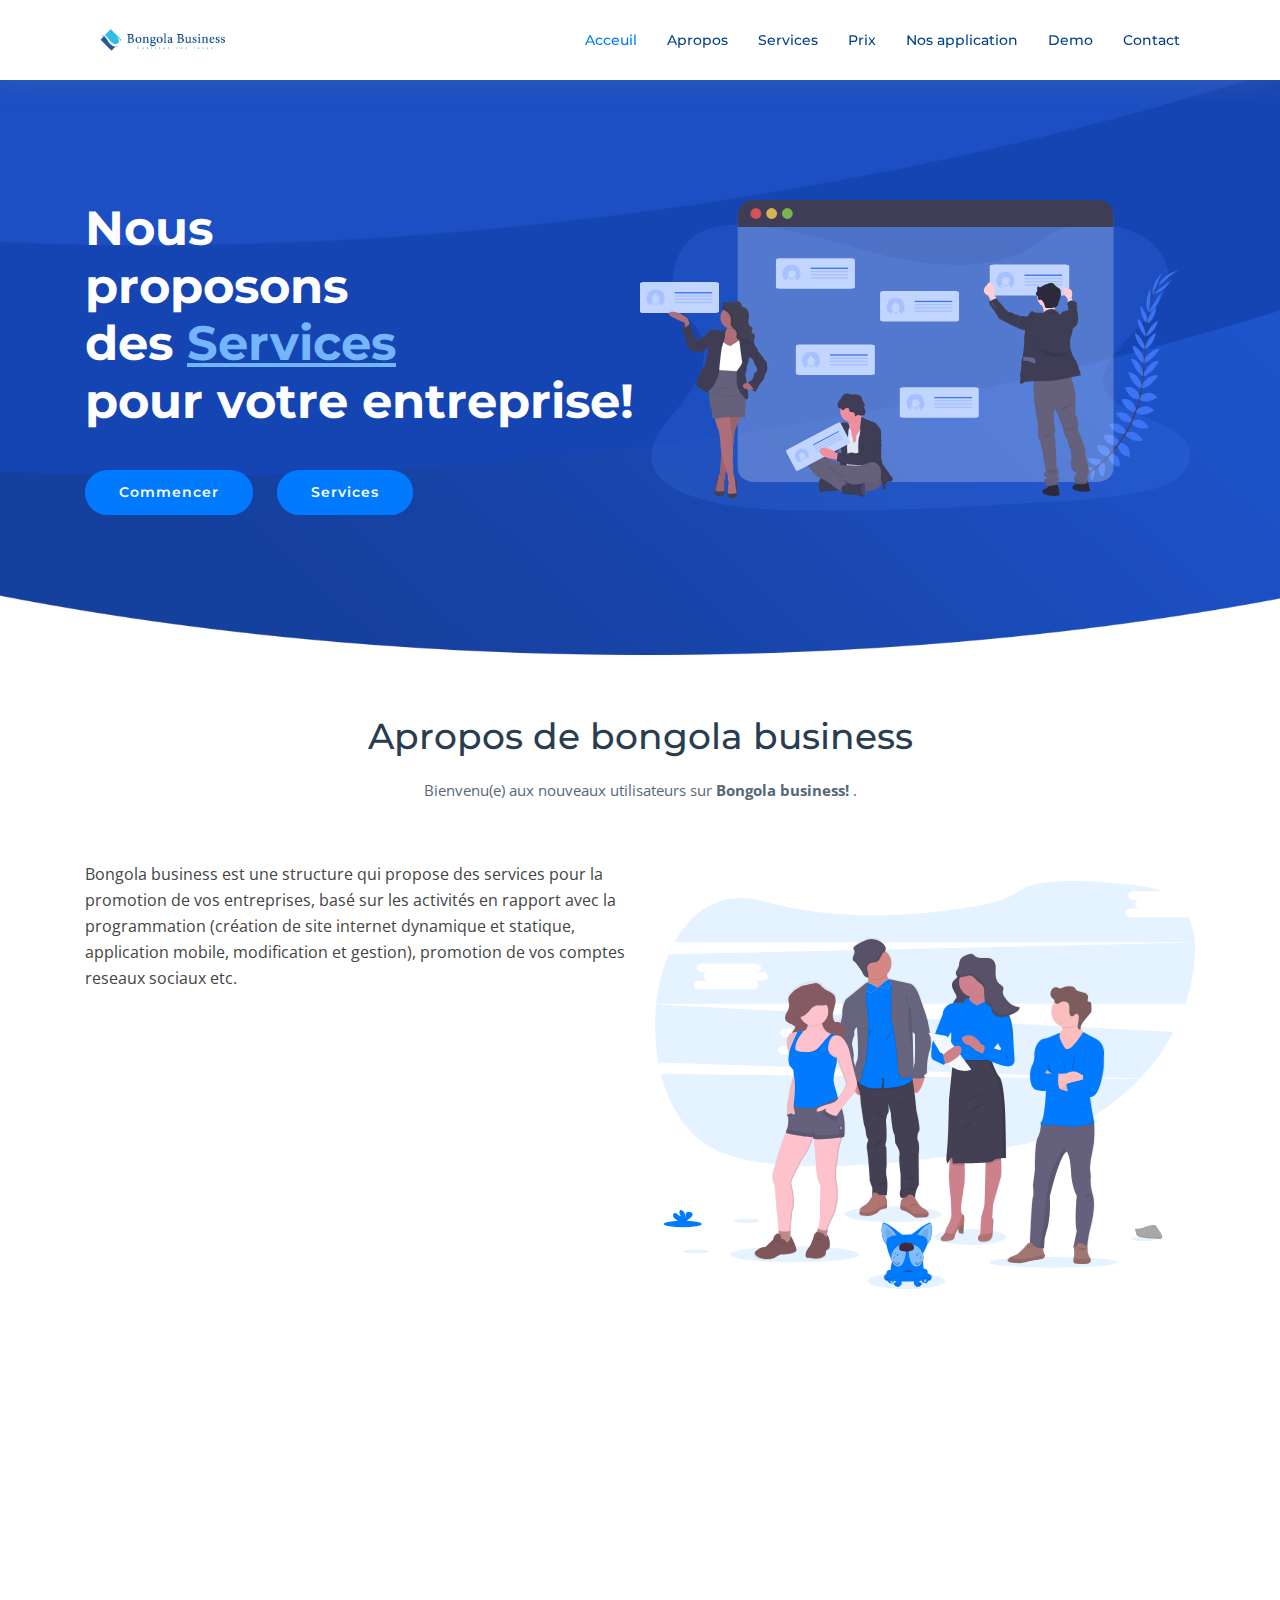
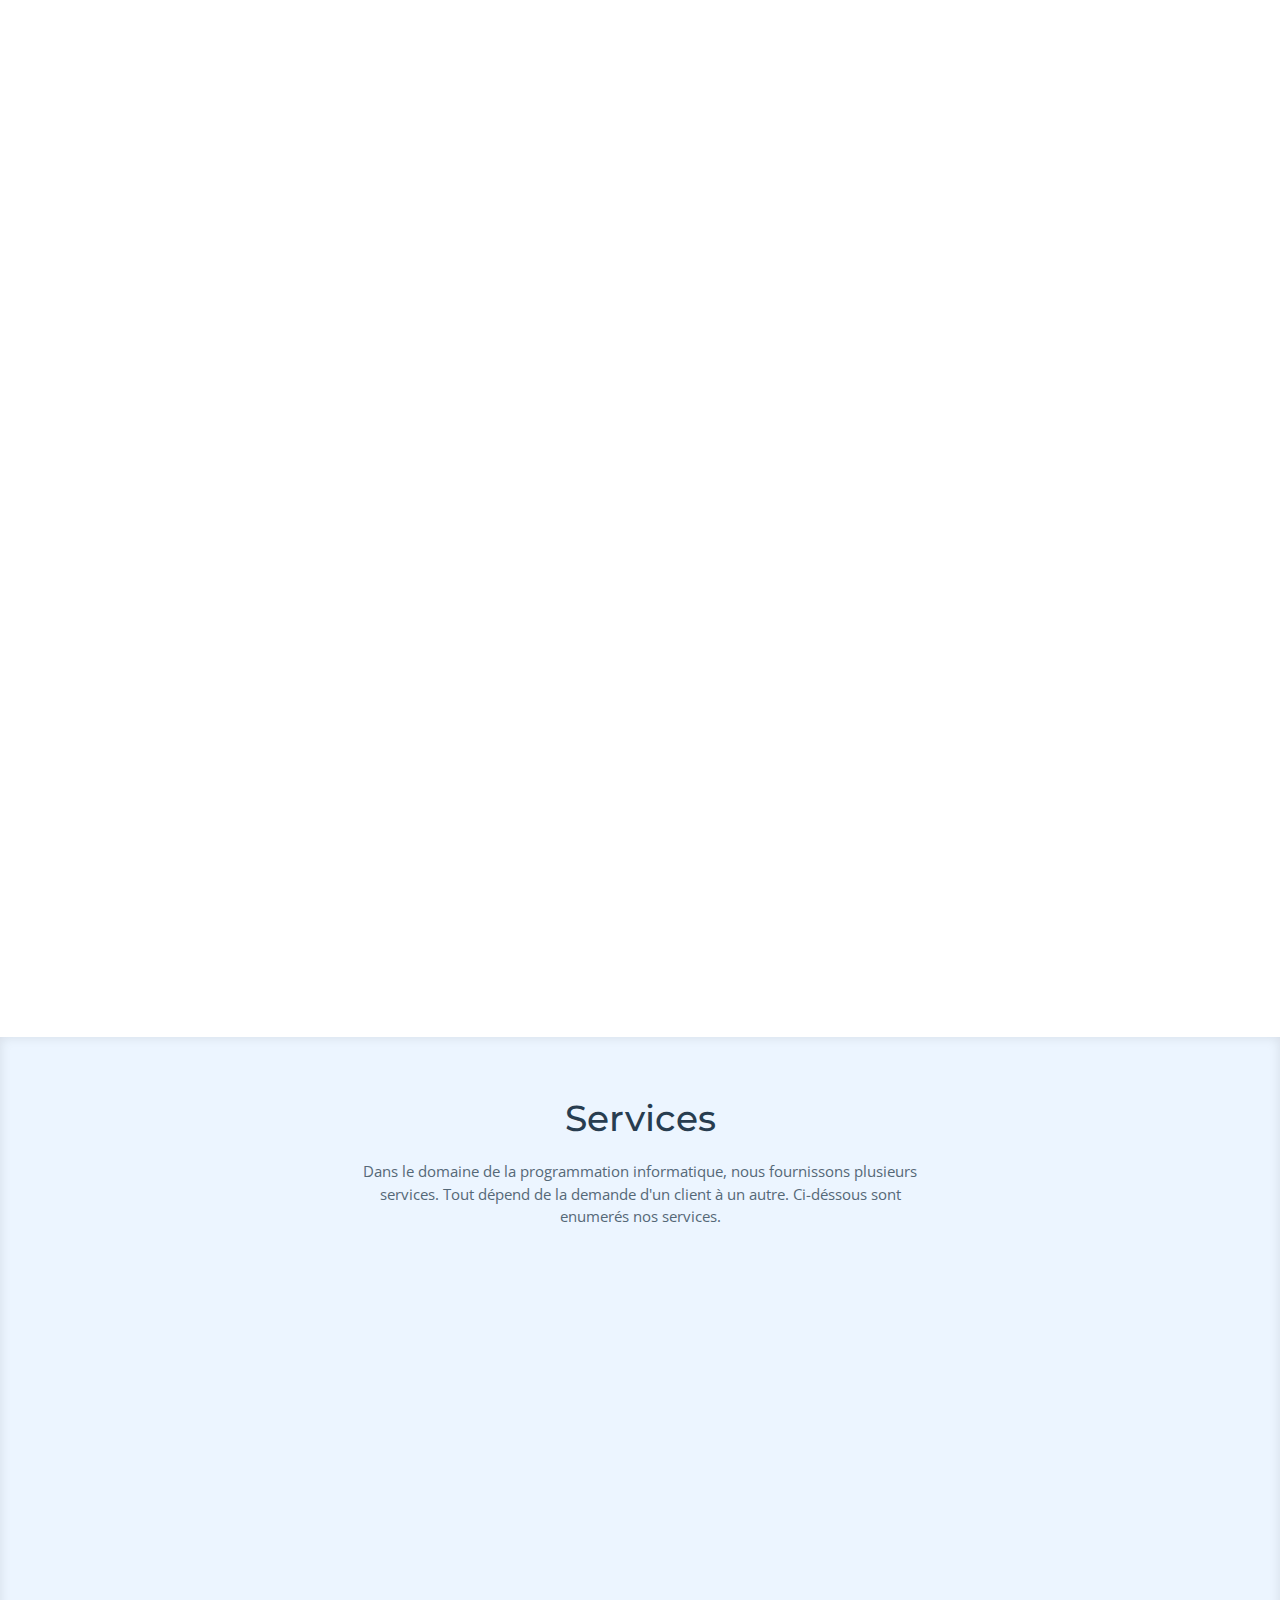
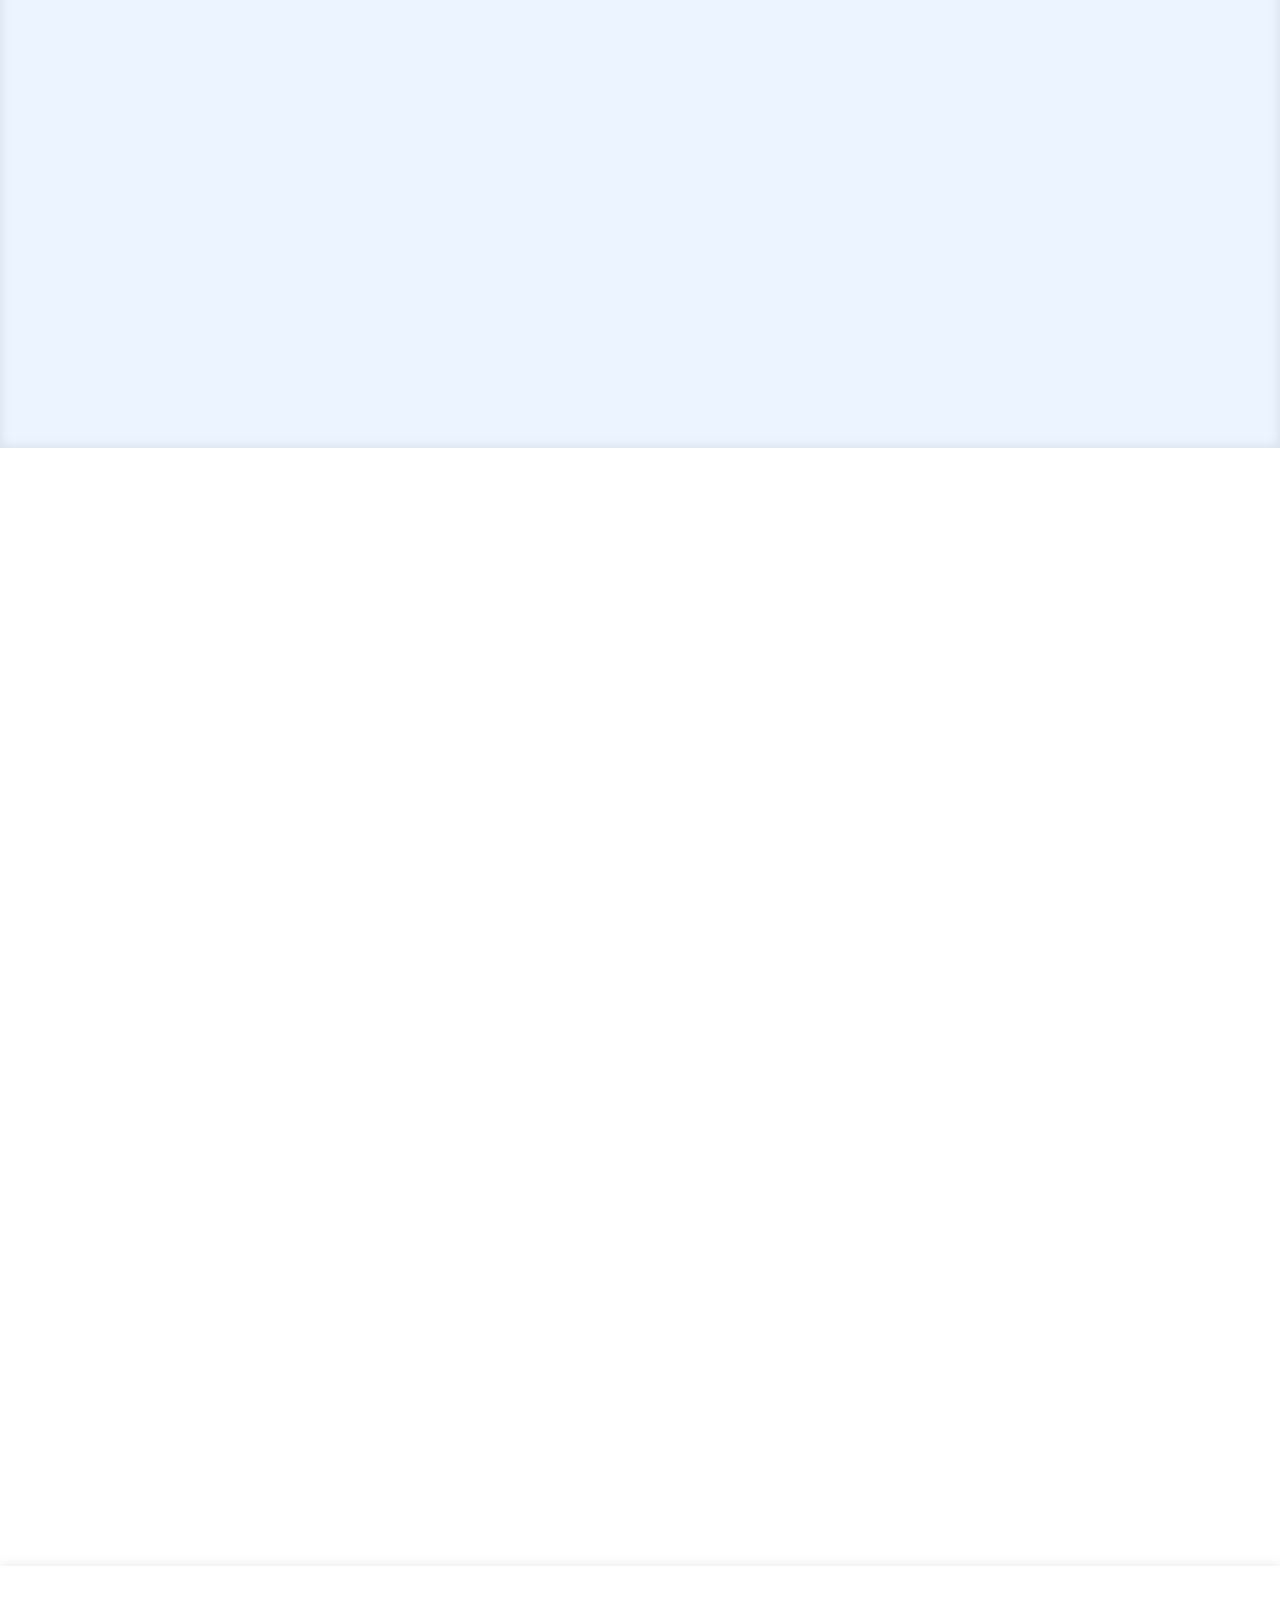
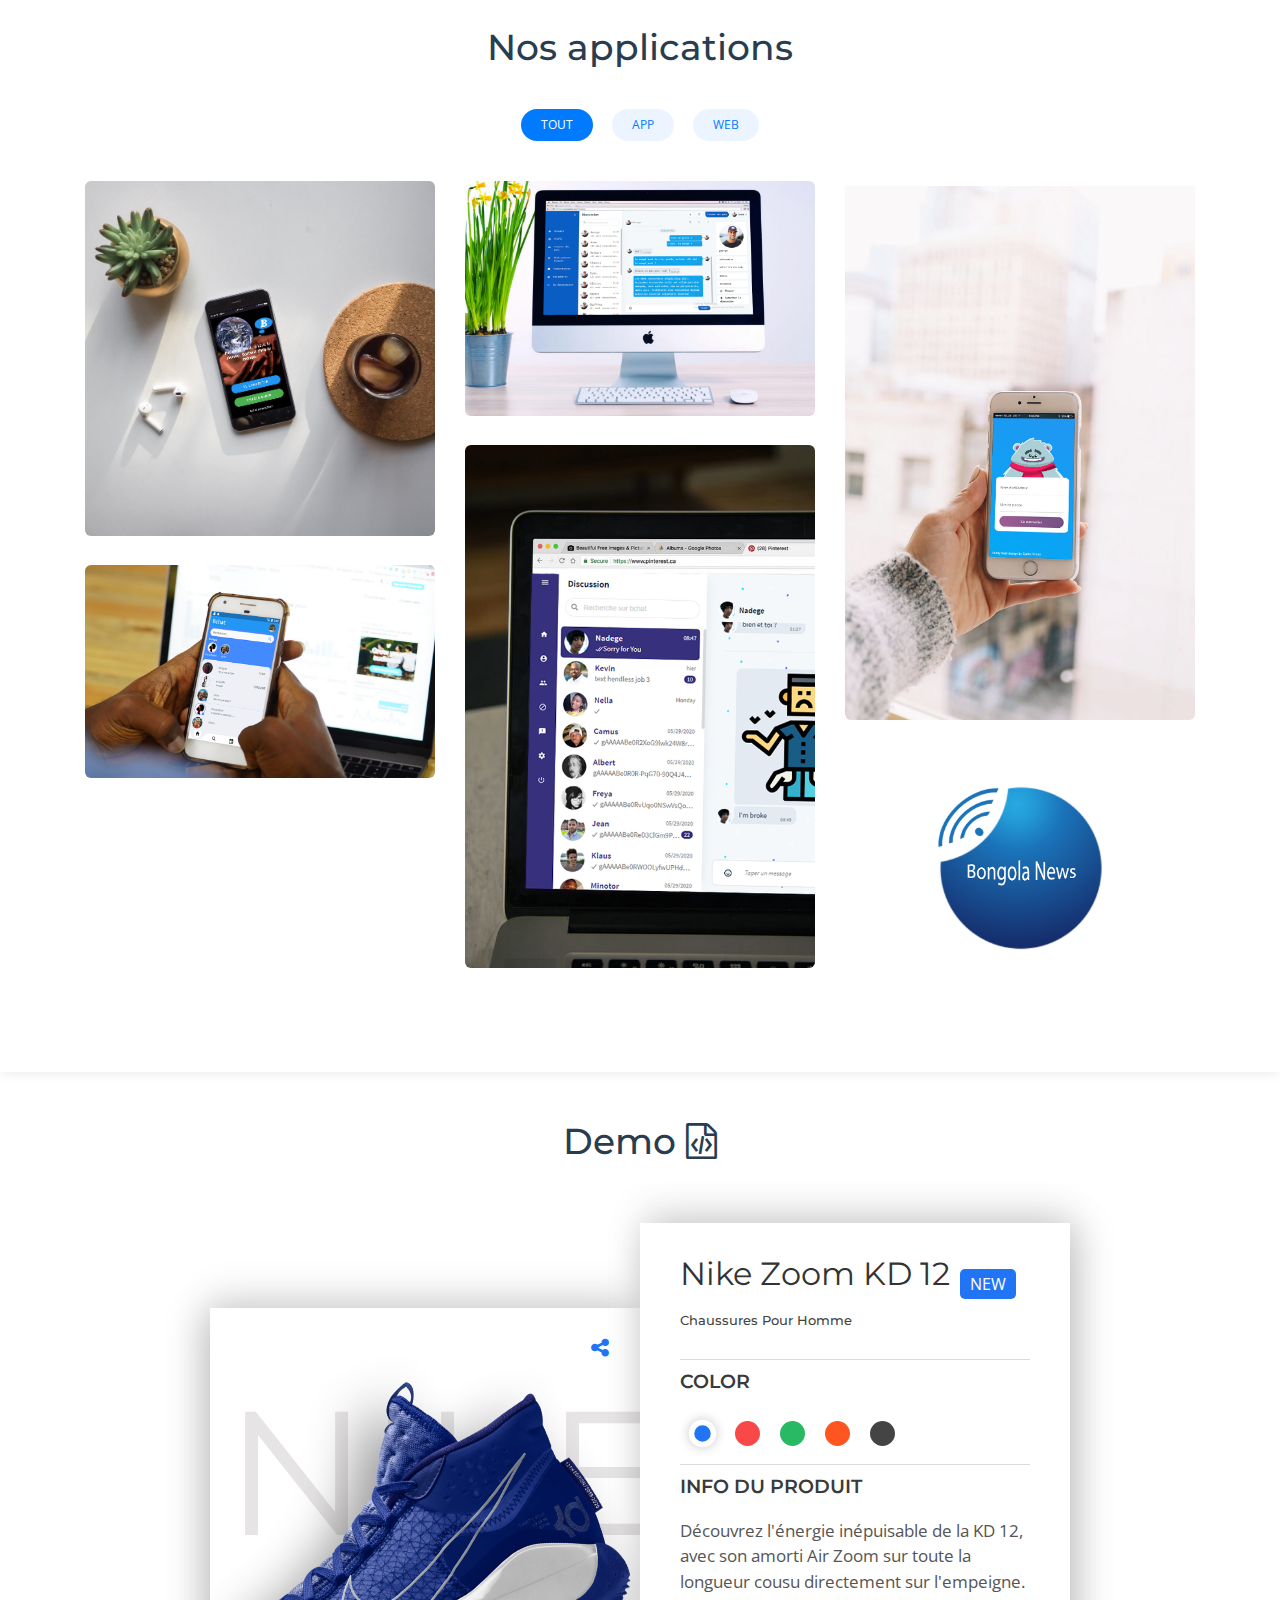
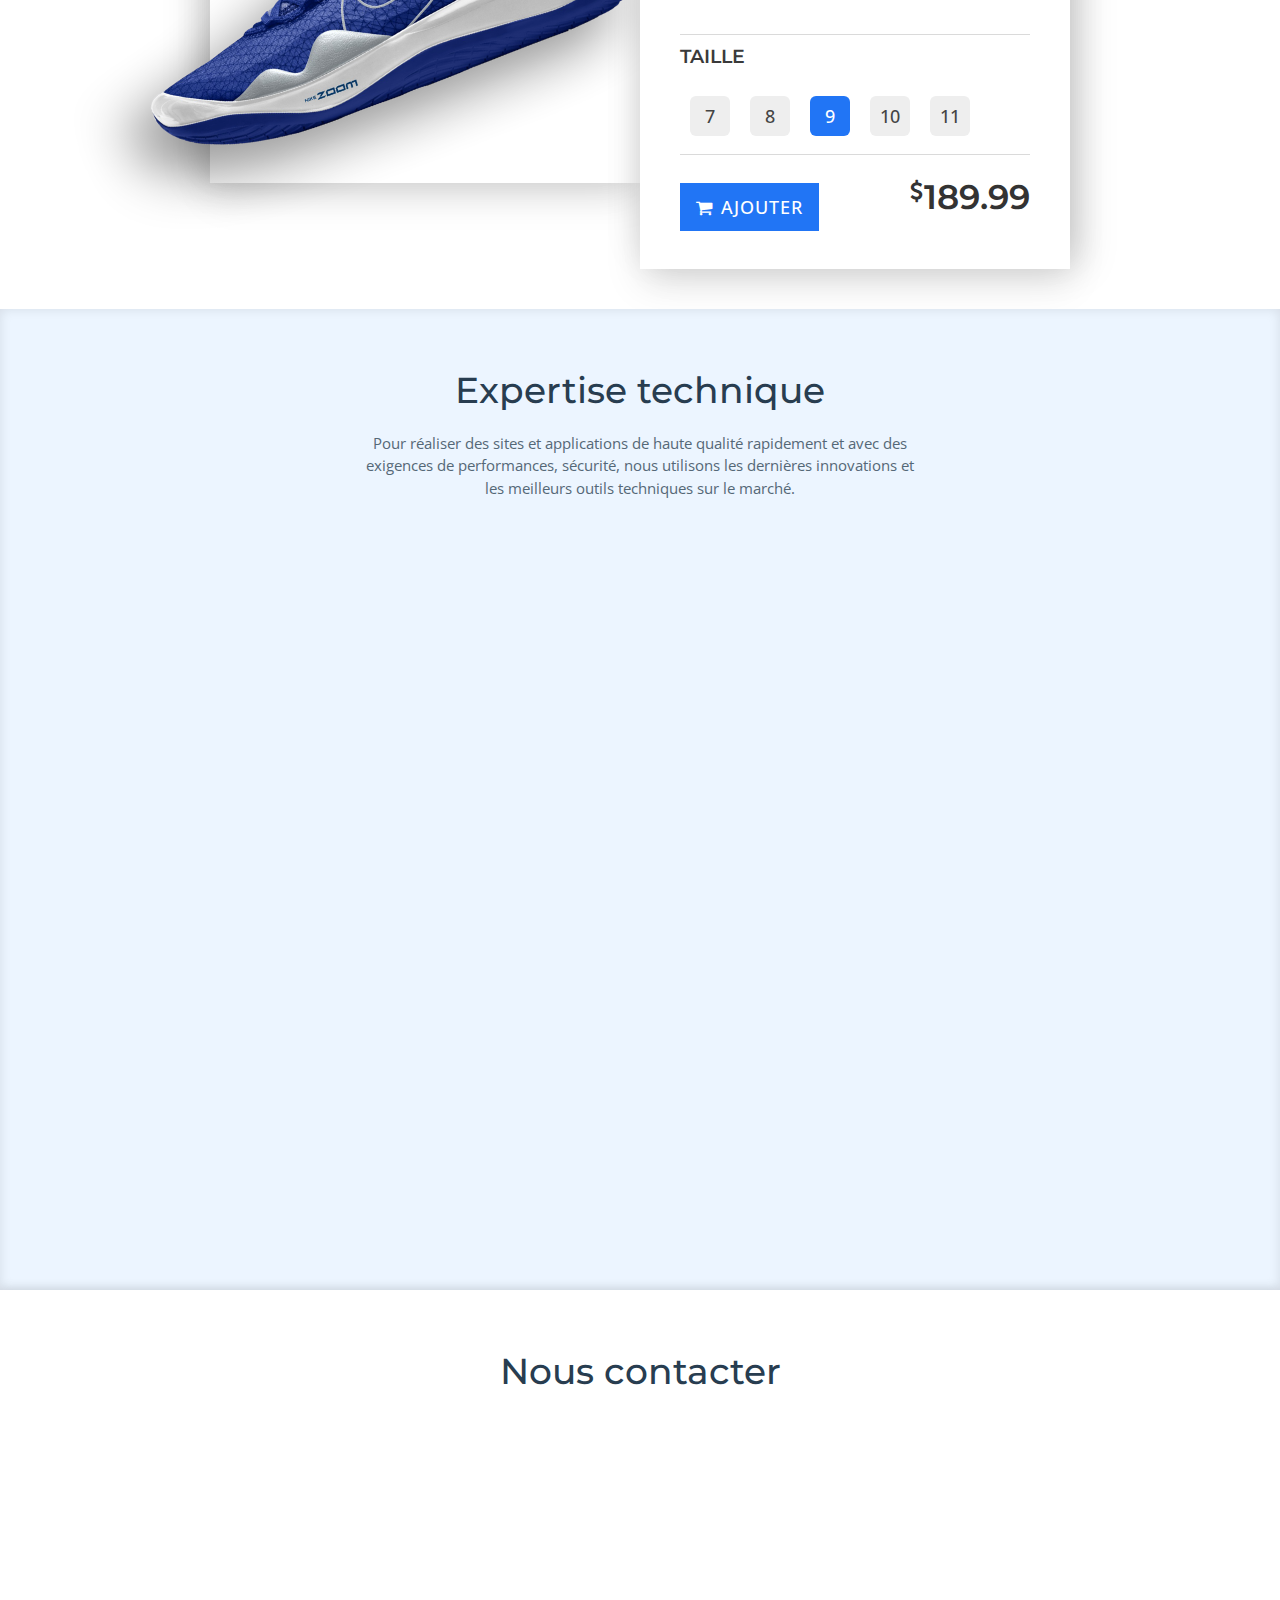
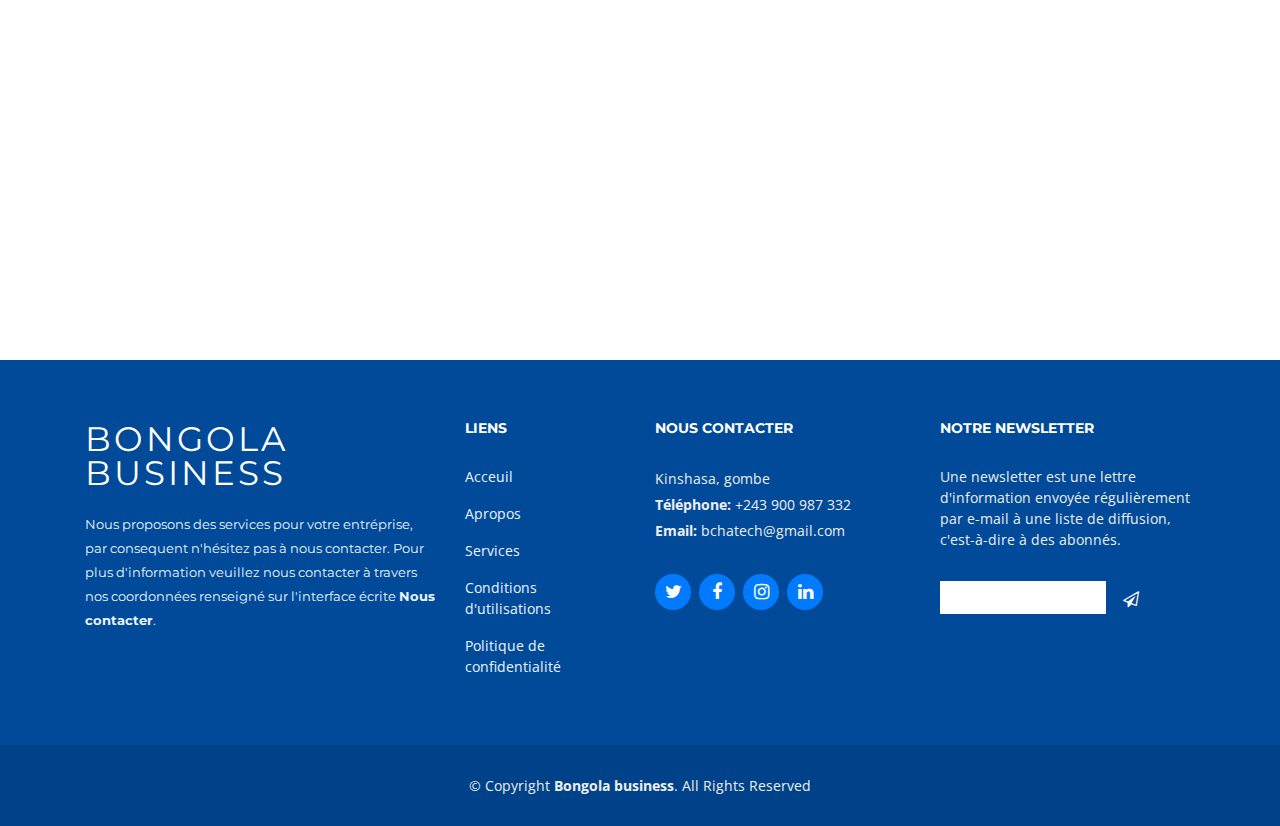
==== commit ff9cac7a: "Adding Expertises & putting javascript setInterval" ====
--- a/index.html
+++ b/index.html
@@ -736,49 +736,90 @@
           <div class="row no-gutters clients-wrap clearfix wow fadeInUp">
             <div class="col-lg-3 col-md-4 col-xs-6">
               <div class="client-logo">
-                <img src="" class="img-fluid" alt="" />
-              </div>
-            </div>
-
-            <div class="col-lg-3 col-md-4 col-xs-6">
-              <div class="client-logo">
-                <img src="" class="img-fluid" alt="" />
-              </div>
-            </div>
-
-            <div class="col-lg-3 col-md-4 col-xs-6">
-              <div class="client-logo">
-                <img src="" class="img-fluid" alt="" />
-              </div>
-            </div>
-
-            <div class="col-lg-3 col-md-4 col-xs-6">
-              <div class="client-logo">
-                <img src="" class="img-fluid" alt="" />
-              </div>
-            </div>
-
-            <div class="col-lg-3 col-md-4 col-xs-6">
-              <div class="client-logo">
-                <img src="" class="img-fluid" alt="" />
-              </div>
-            </div>
-
-            <div class="col-lg-3 col-md-4 col-xs-6">
-              <div class="client-logo">
-                <img src="" class="img-fluid" alt="" />
-              </div>
-            </div>
-
-            <div class="col-lg-3 col-md-4 col-xs-6">
-              <div class="client-logo">
-                <img src="" class="img-fluid" alt="" />
-              </div>
-            </div>
-
-            <div class="col-lg-3 col-md-4 col-xs-6">
-              <div class="client-logo">
-                <img src="" class="img-fluid" alt="" />
+                <img src="img/expertise/python.jpeg" class="img-fluid" alt="" />
+              </div>
+            </div>
+
+            <div class="col-lg-3 col-md-4 col-xs-6">
+              <div class="client-logo">
+                <img src="img/expertise/php.png" class="img-fluid" alt="" />
+              </div>
+            </div>
+
+            <div class="col-lg-3 col-md-4 col-xs-6">
+              <div class="client-logo">
+                <img src="img/expertise/js.png" class="img-fluid" alt="" />
+              </div>
+            </div>
+
+            <div class="col-lg-3 col-md-4 col-xs-6">
+              <div class="client-logo">
+                <img src="img/expertise/machine-banner.png" class="img-fluid" alt="" />
+              </div>
+            </div>
+
+            <div class="col-lg-3 col-md-4 col-xs-6">
+              <div class="client-logo">
+                <img src="img/expertise/react.png" class="img-fluid" alt="" />
+              </div>
+            </div>
+
+            <div class="col-lg-3 col-md-4 col-xs-6">
+              <div class="client-logo">
+                <img src="img/expertise/vuejs.png" class="img-fluid" alt="" />
+              </div>
+            </div>
+
+            <div class="col-lg-3 col-md-4 col-xs-6">
+              <div class="client-logo">
+                <img src="img/expertise/flutter.png" class="img-fluid" alt="" />
+              </div>
+            </div>
+
+            <div class="col-lg-3 col-md-4 col-xs-6">
+              <div class="client-logo">
+                <img src="img/expertise/kotlin.png" class="img-fluid" alt="" />
+              </div>
+            </div>
+
+            <div class="col-lg-3 col-md-4 col-xs-6">
+              <div class="client-logo">
+                <img src="img/expertise/azure.png" class="img-fluid" alt="" />
+              </div>
+            </div>
+            <div class="col-lg-3 col-md-4 col-xs-6">
+              <div class="client-logo">
+                <img src="img/expertise/aws.png" class="img-fluid" alt="" />
+              </div>
+            </div>
+            <div class="col-lg-3 col-md-4 col-xs-6">
+              <div class="client-logo">
+                <img src="img/expertise/gcloud.jpeg" class="img-fluid" alt="" />
+              </div>
+            </div>
+            <div class="col-lg-3 col-md-4 col-xs-6">
+              <div class="client-logo">
+                <img src="img/expertise/firebase.png" class="img-fluid" alt="" />
+              </div>
+            </div>
+            <div class="col-lg-3 col-md-4 col-xs-6">
+              <div class="client-logo">
+                <img src="img/expertise/github.png" class="img-fluid" alt="" />
+              </div>
+            </div>
+            <div class="col-lg-3 col-md-4 col-xs-6">
+              <div class="client-logo">
+                <img src="img/expertise/heroku.png" class="img-fluid" alt="" />
+              </div>
+            </div>
+            <div class="col-lg-3 col-md-4 col-xs-6">
+              <div class="client-logo">
+                <img src="img/expertise/django-logo-negative.png" class="img-fluid" alt="" />
+              </div>
+            </div>
+            <div class="col-lg-3 col-md-4 col-xs-6">
+              <div class="client-logo">
+                <img src="img/expertise/bienplus.png" class="img-fluid" alt="" />
               </div>
             </div>
           </div>
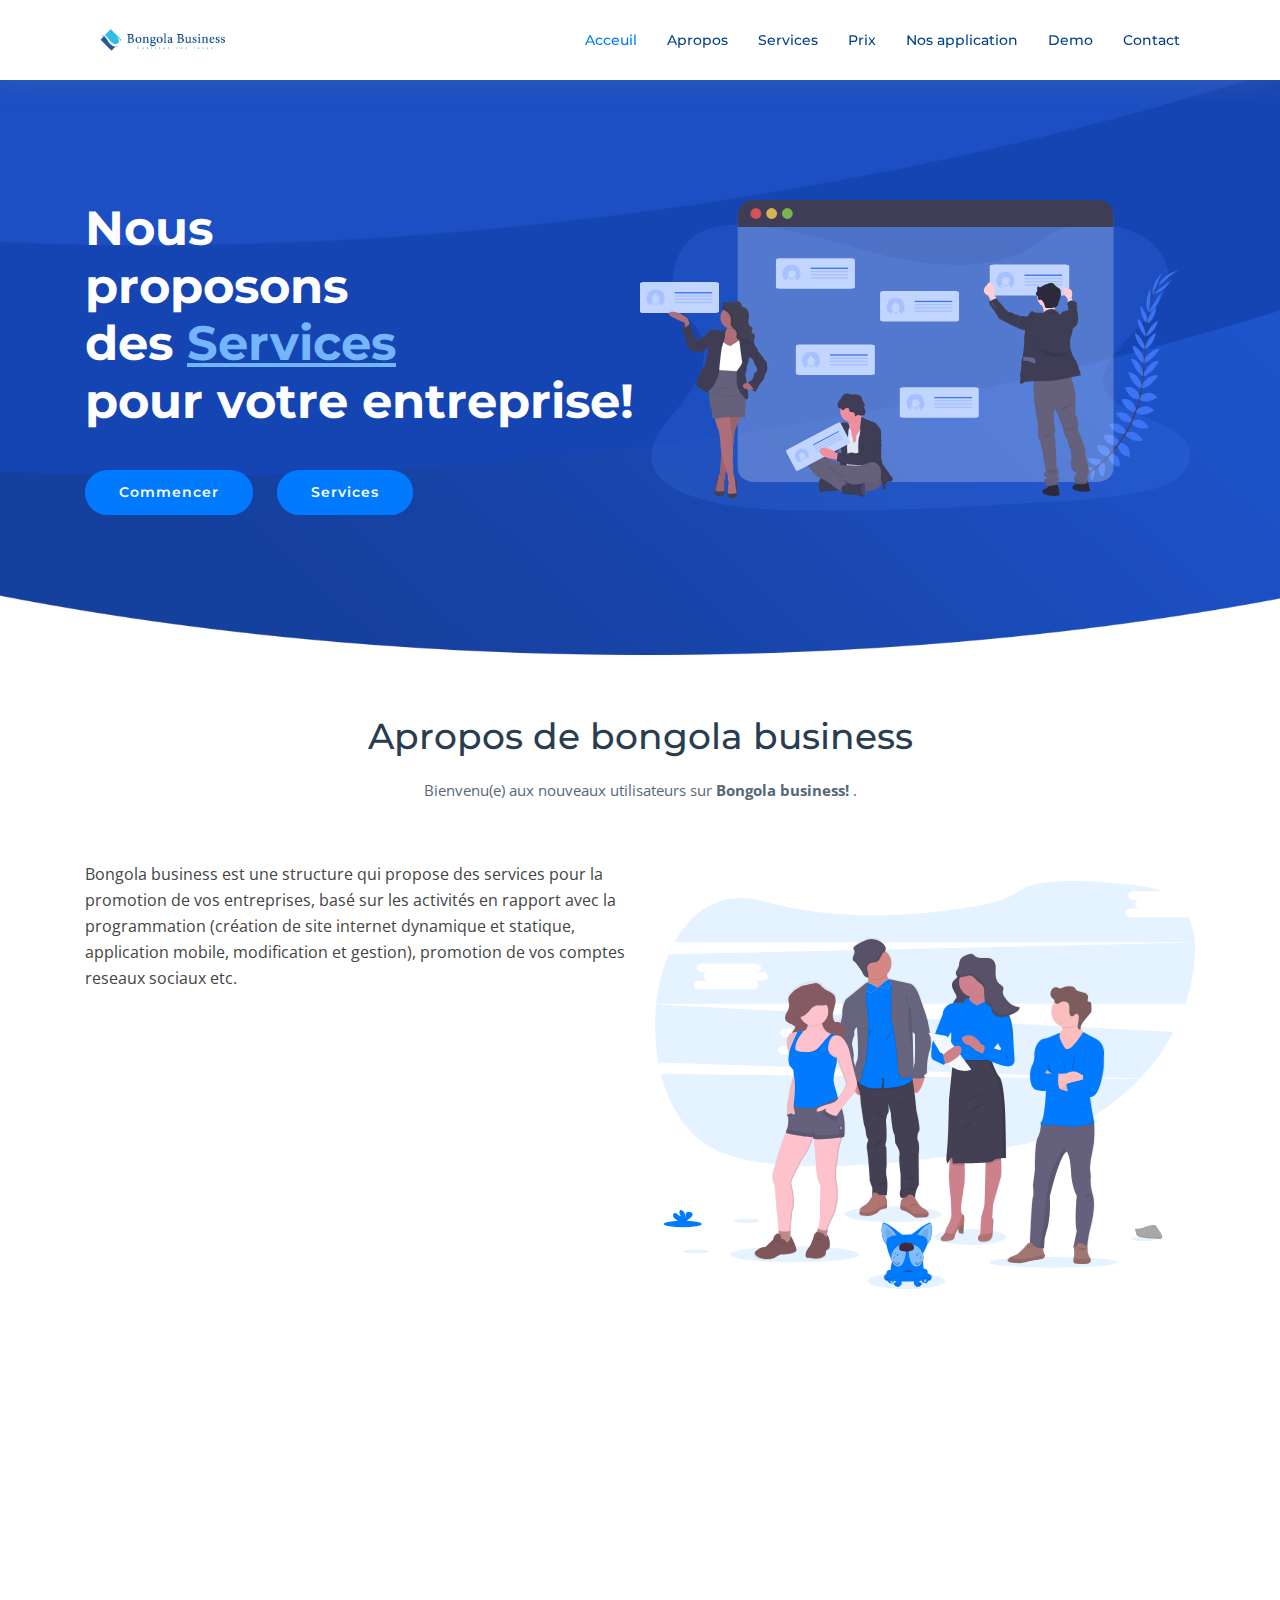
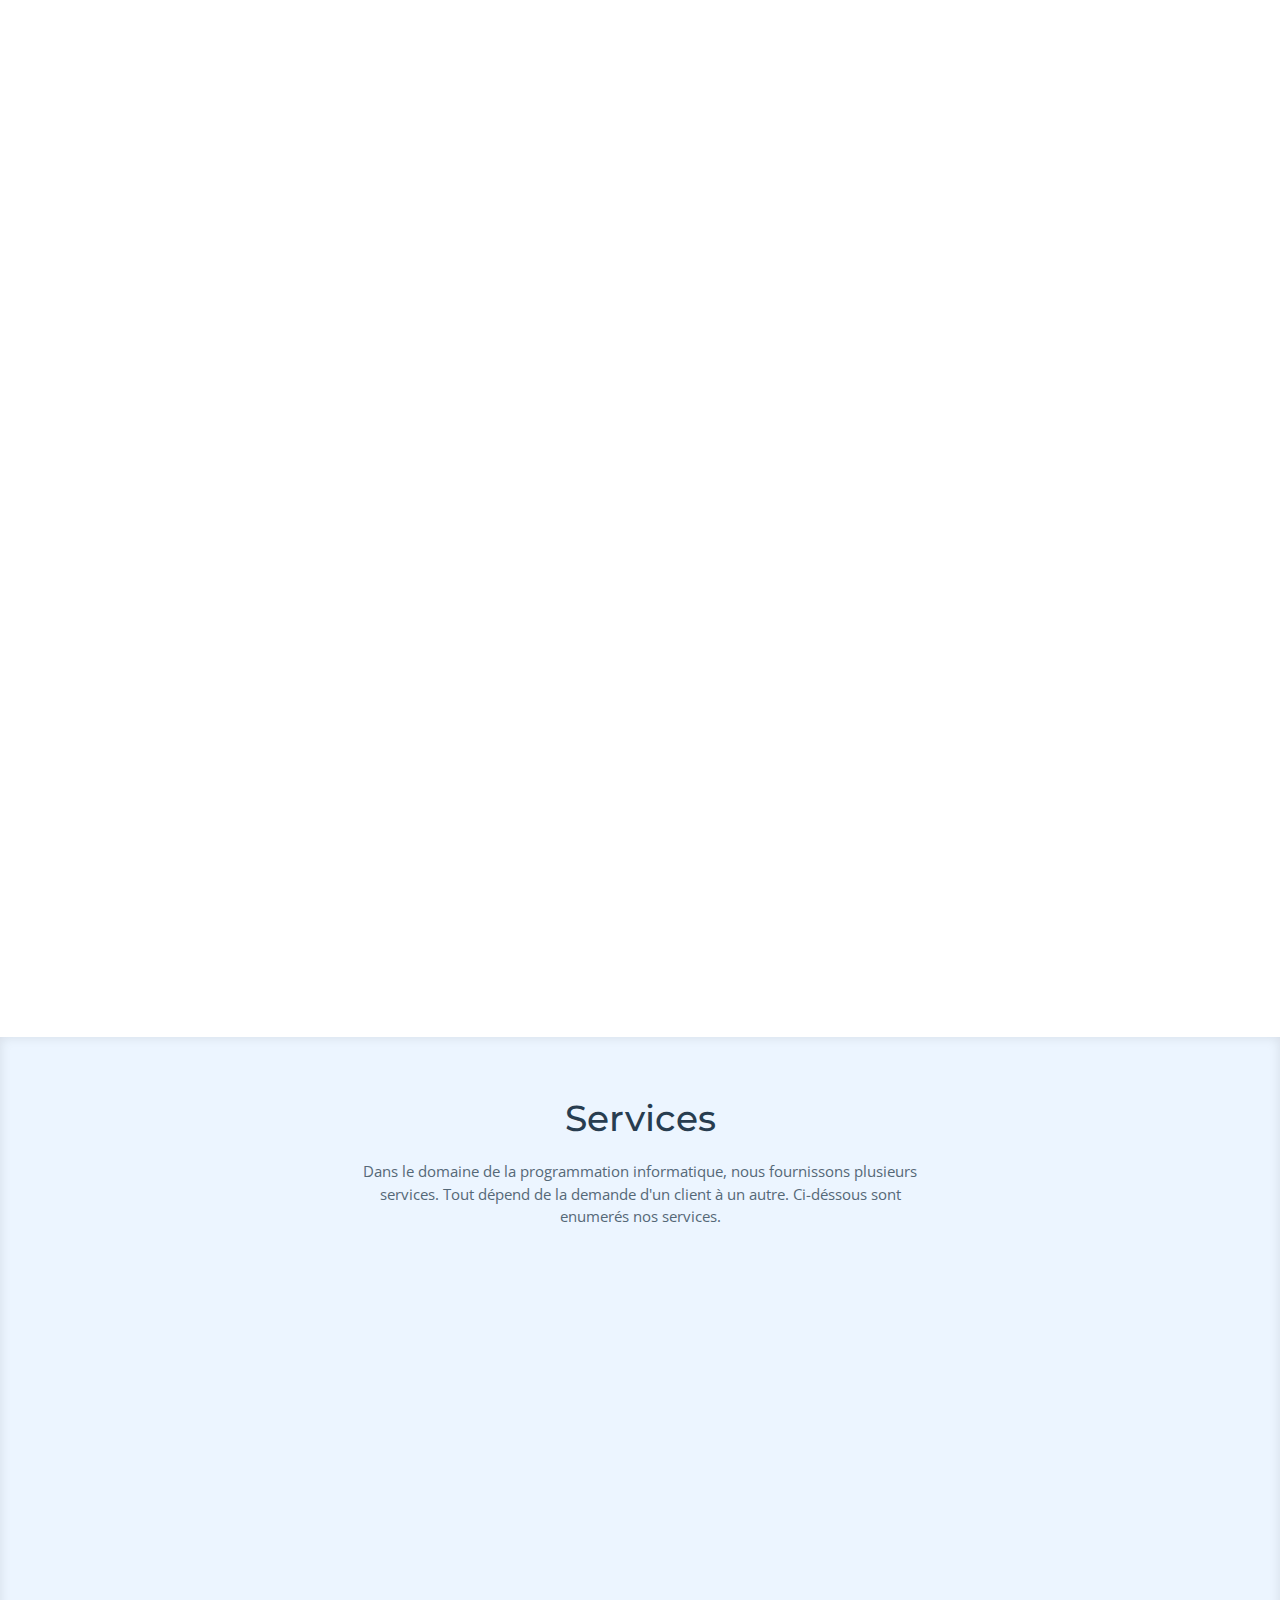
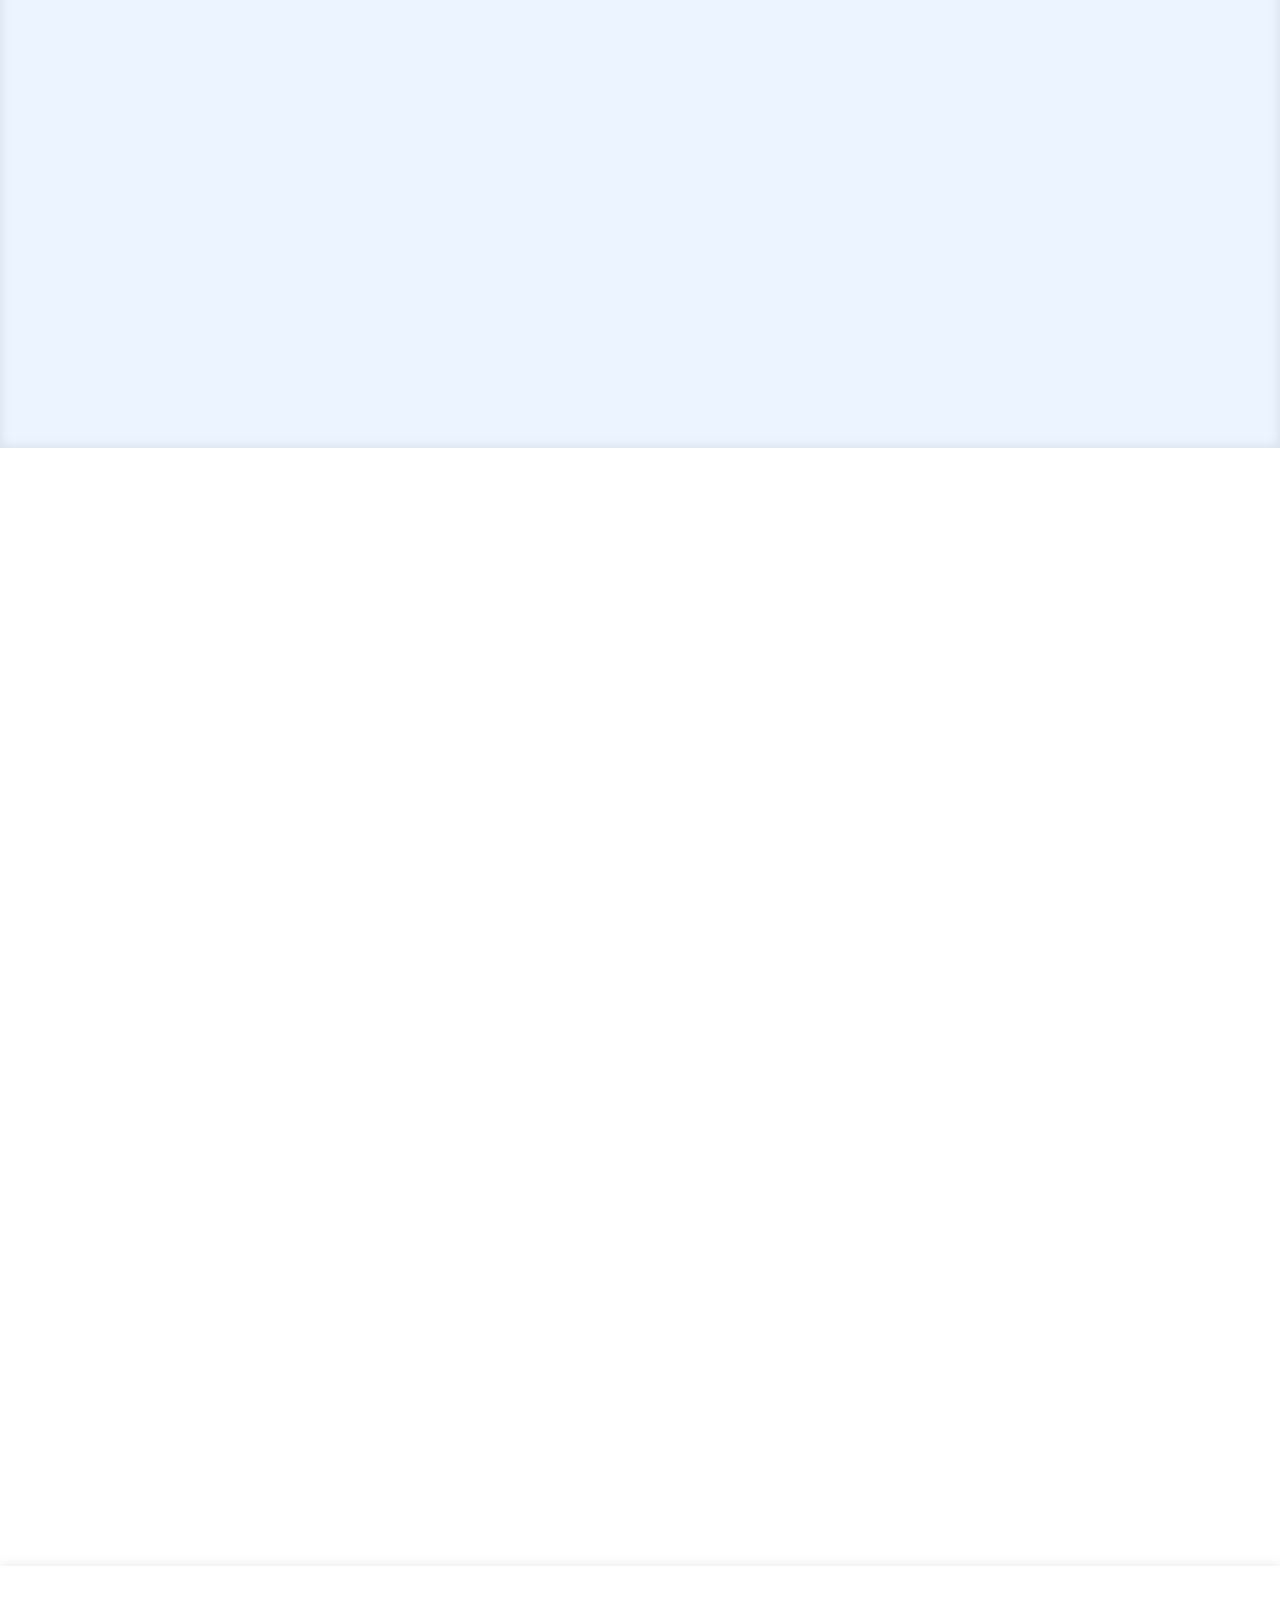
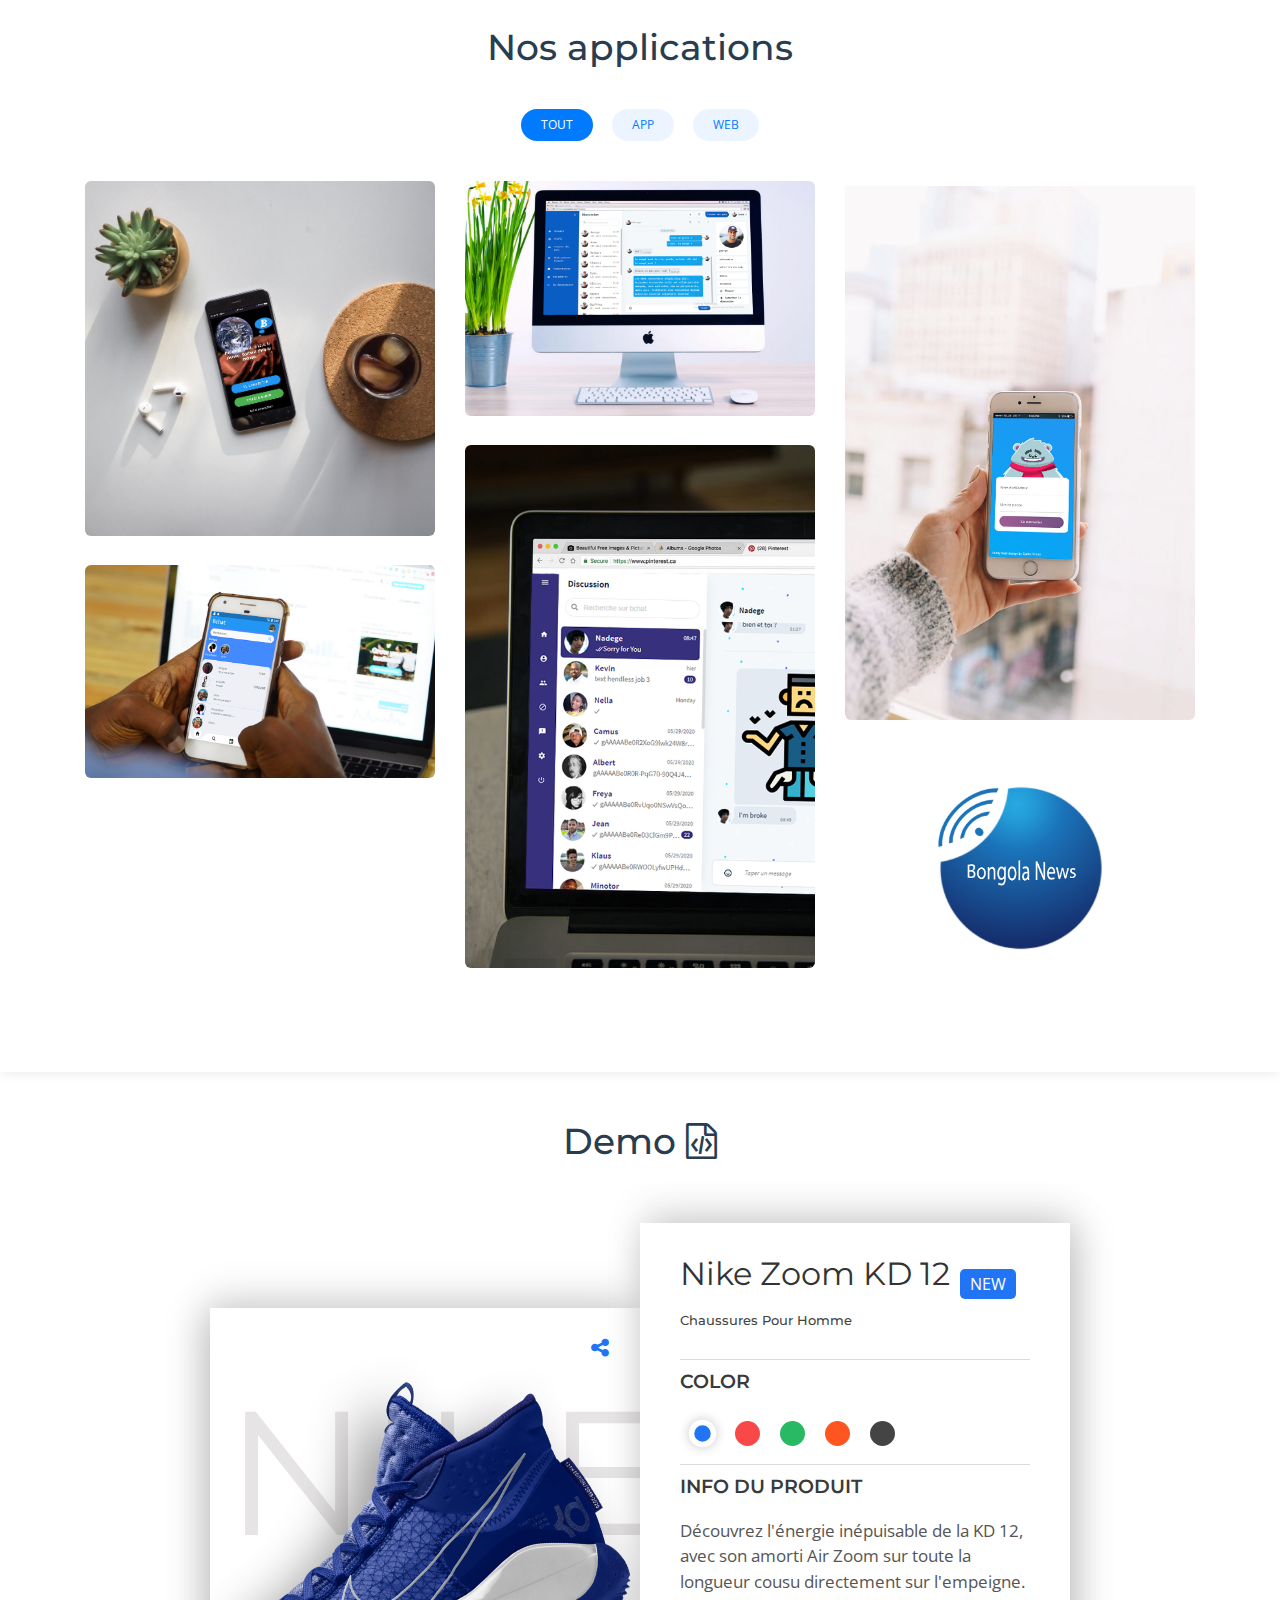
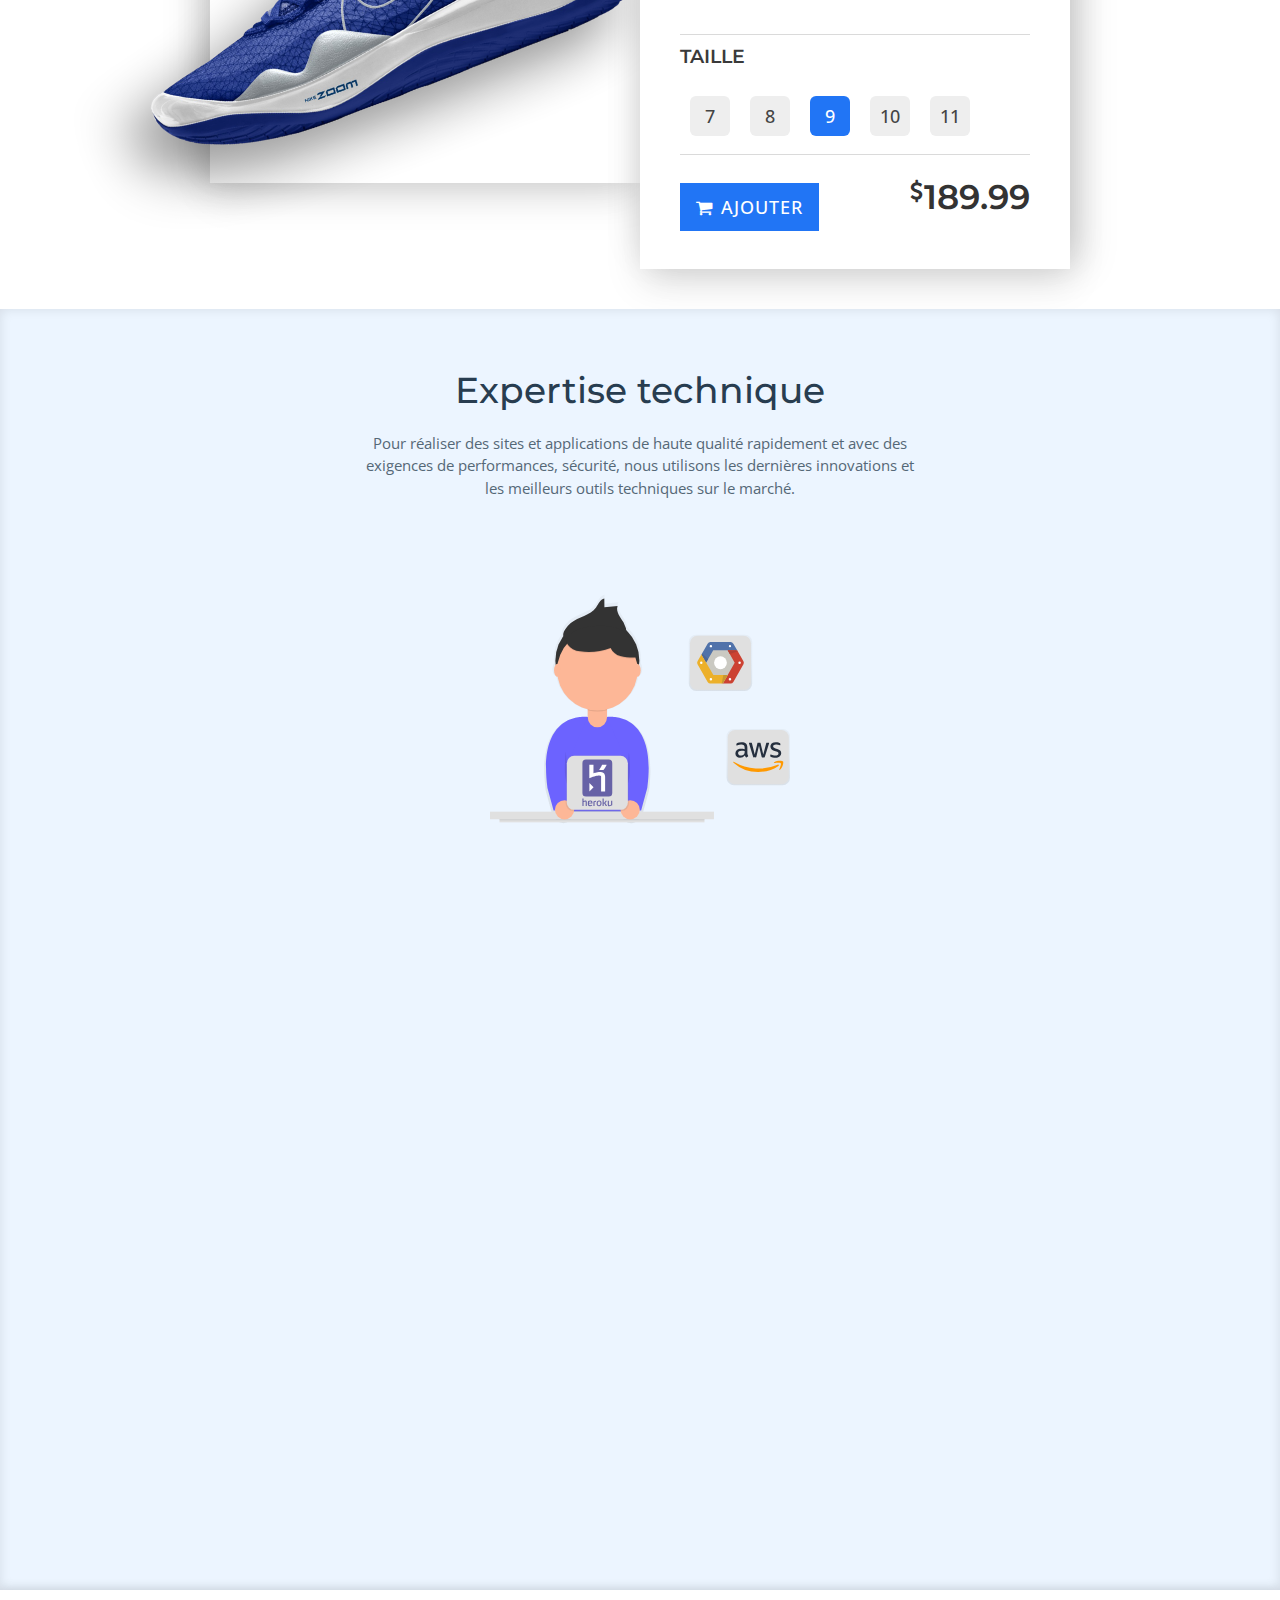
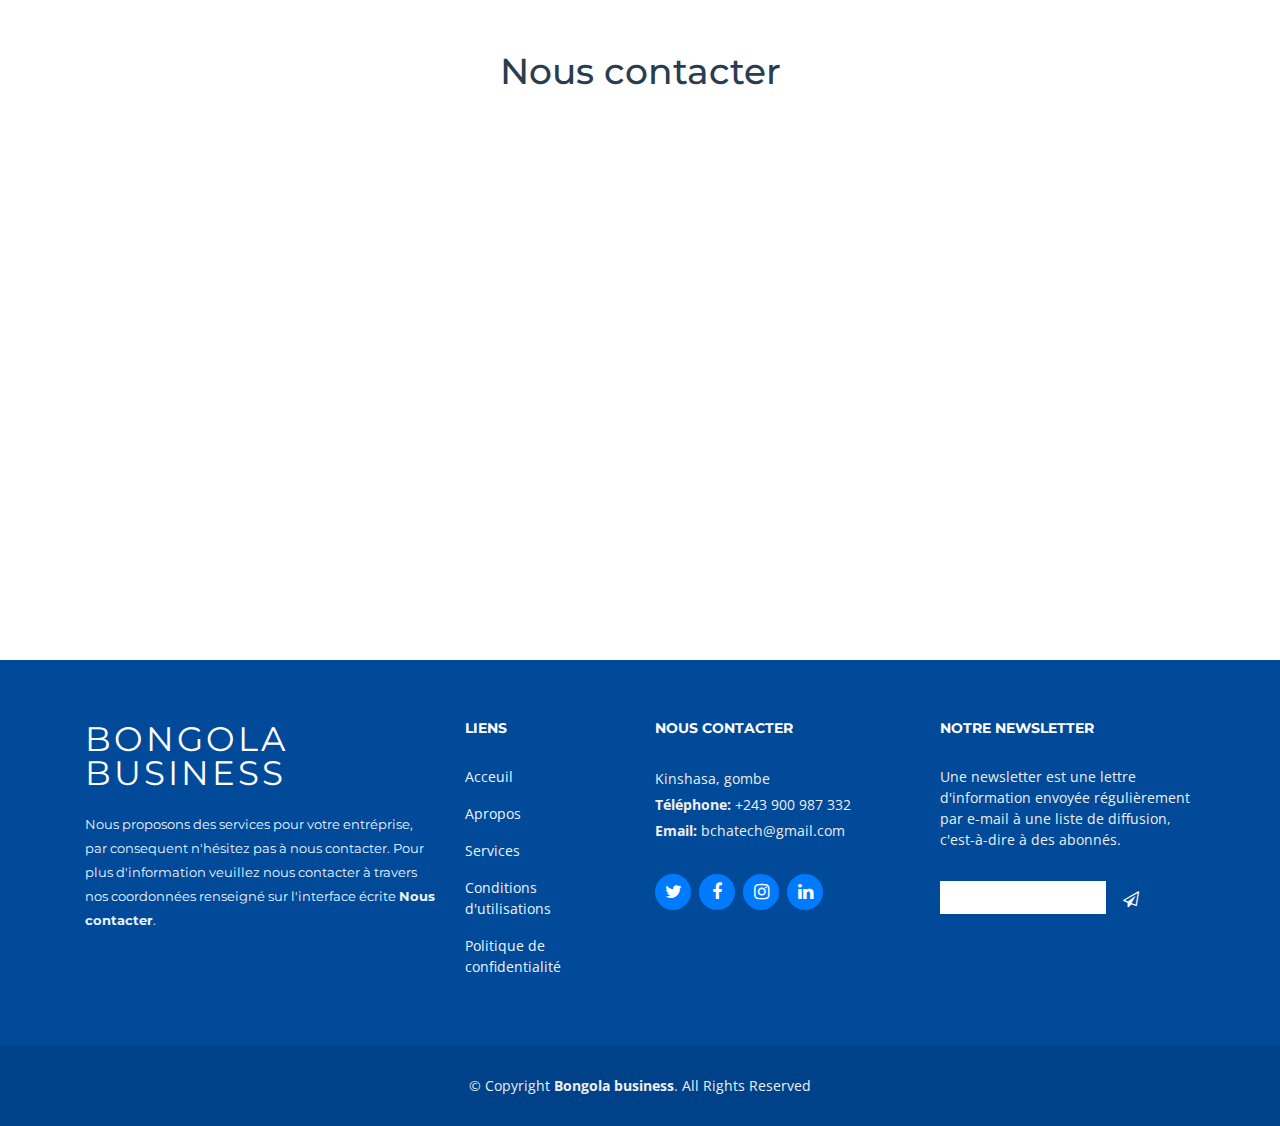
==== commit bc593341: "adding cloud boy svg & fix orthograph errors" ====
--- a/index.html
+++ b/index.html
@@ -334,7 +334,7 @@
                   <a href="">Promotion (site web ou application)</a>
                 </h4>
                 <p class="description">
-                  La promotion de votre application est primodial, nous vous
+                  La promotion de votre application est primordial, nous vous
                   accompagnons dans l'évolution de votre présence en ligne.
                 </p>
               </div>
@@ -732,6 +732,8 @@
             <h3>Expertise technique</h3>
             <p>Pour réaliser des sites et applications de haute qualité rapidement et avec des exigences de performances, sécurité, nous utilisons les dernières innovations et les meilleurs outils techniques sur le marché.</p>
           </div>
+
+          <img src="img/cloud_hosting.svg" style="height: 300px;width: 300px;margin-left:calc(50% - 150px);" alt="" class="img-fluid" />
 
           <div class="row no-gutters clients-wrap clearfix wow fadeInUp">
             <div class="col-lg-3 col-md-4 col-xs-6">
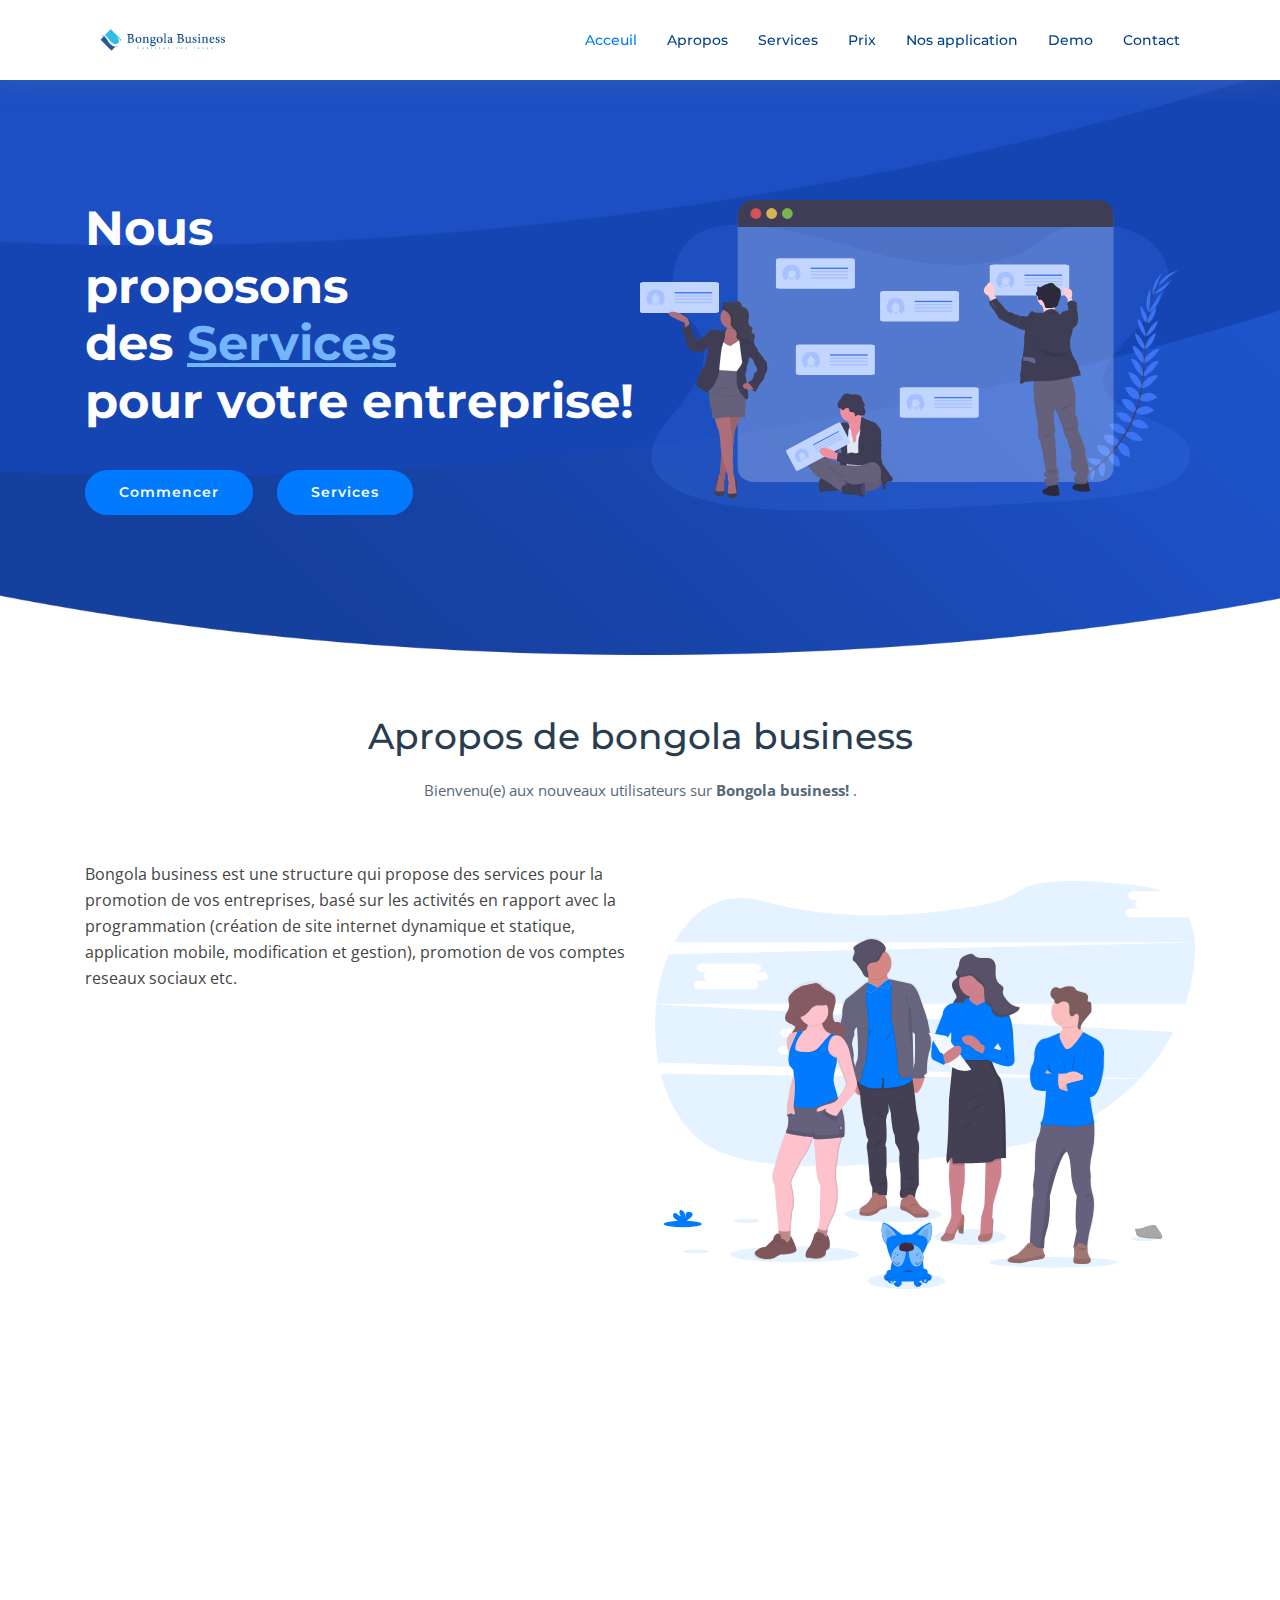
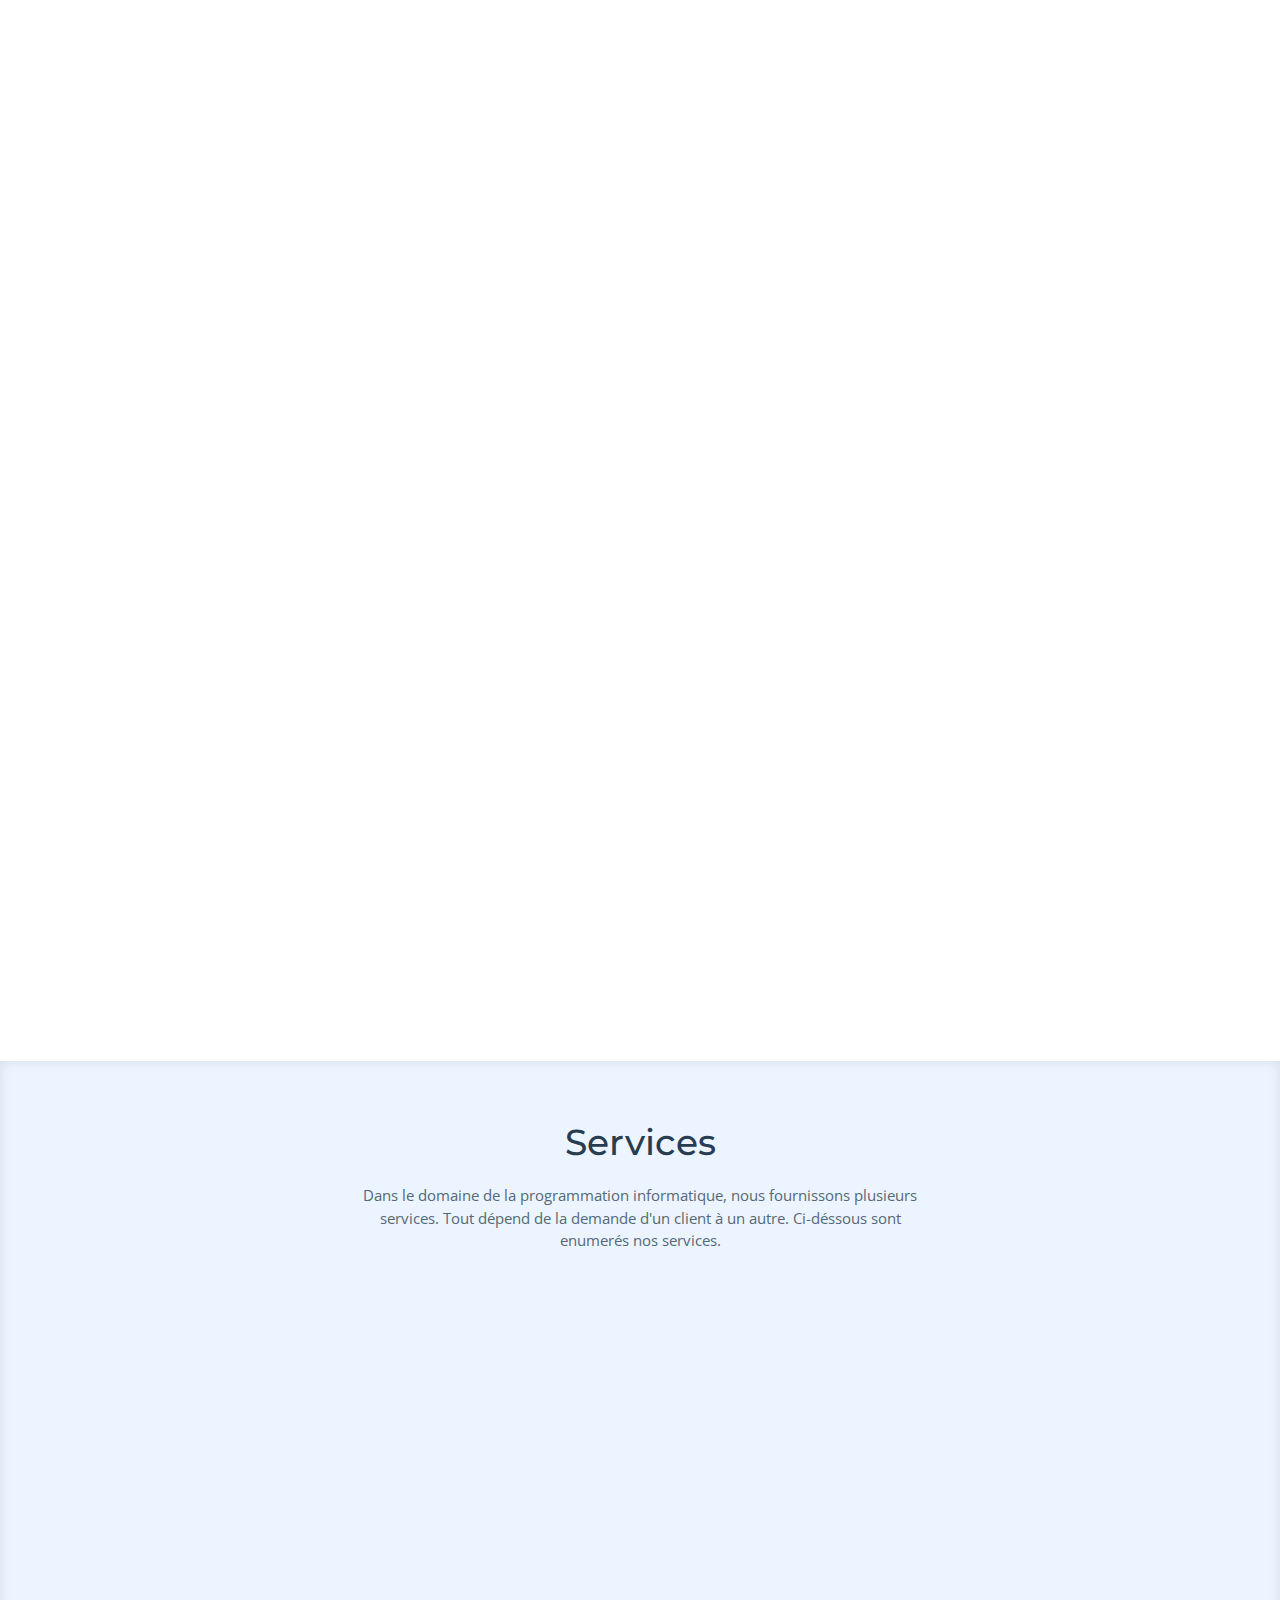
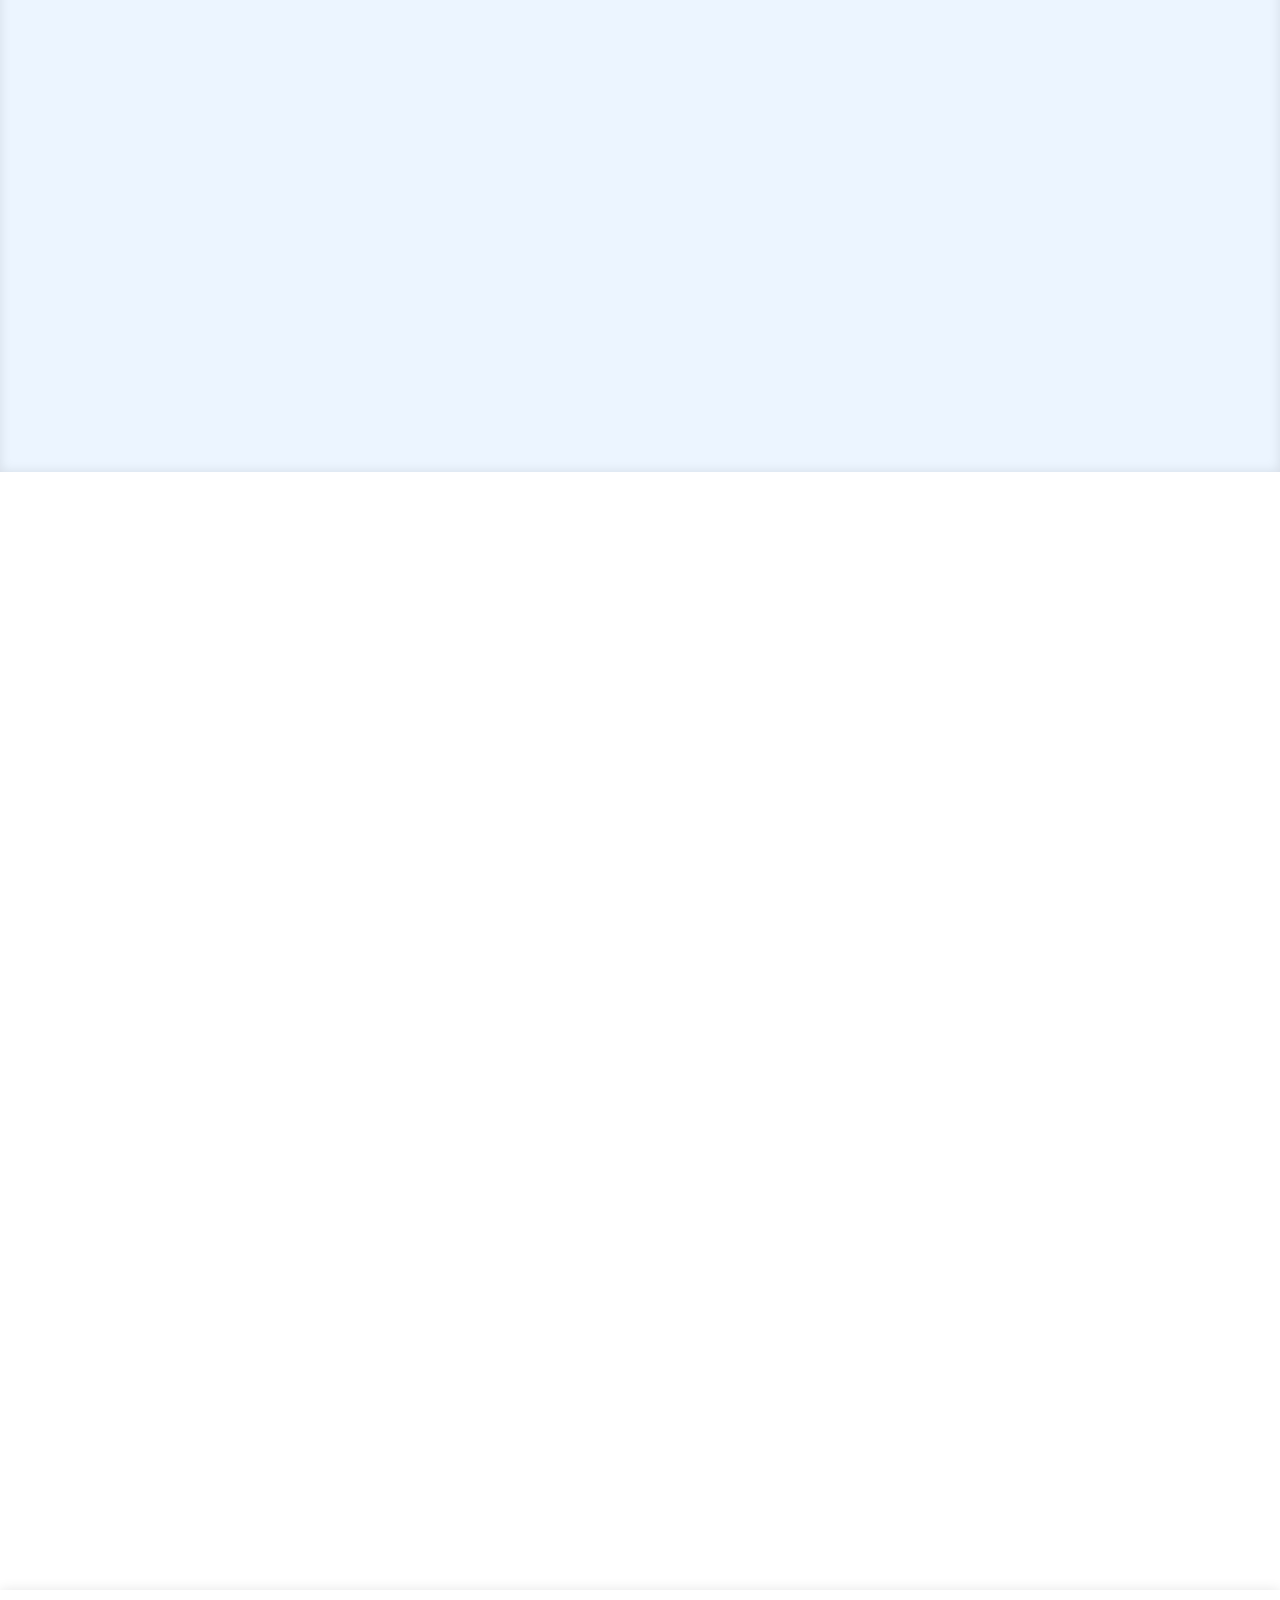
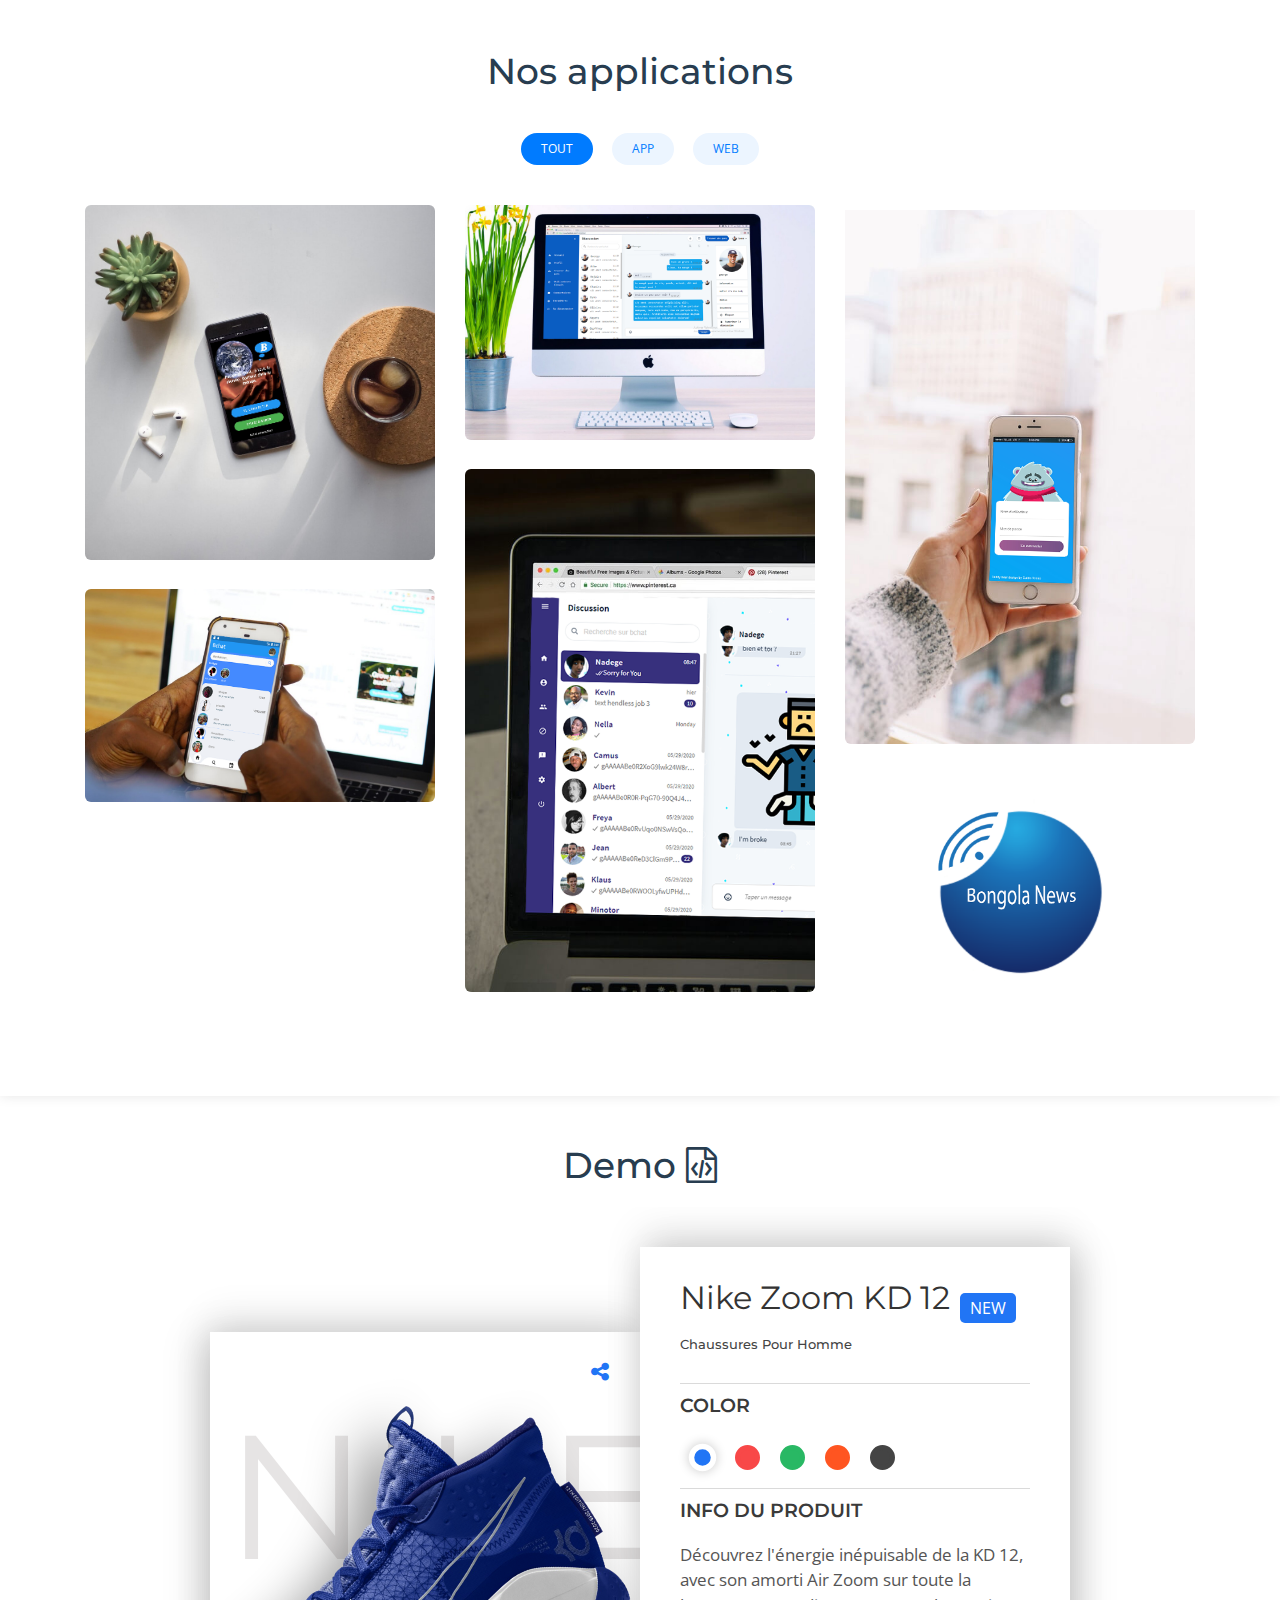
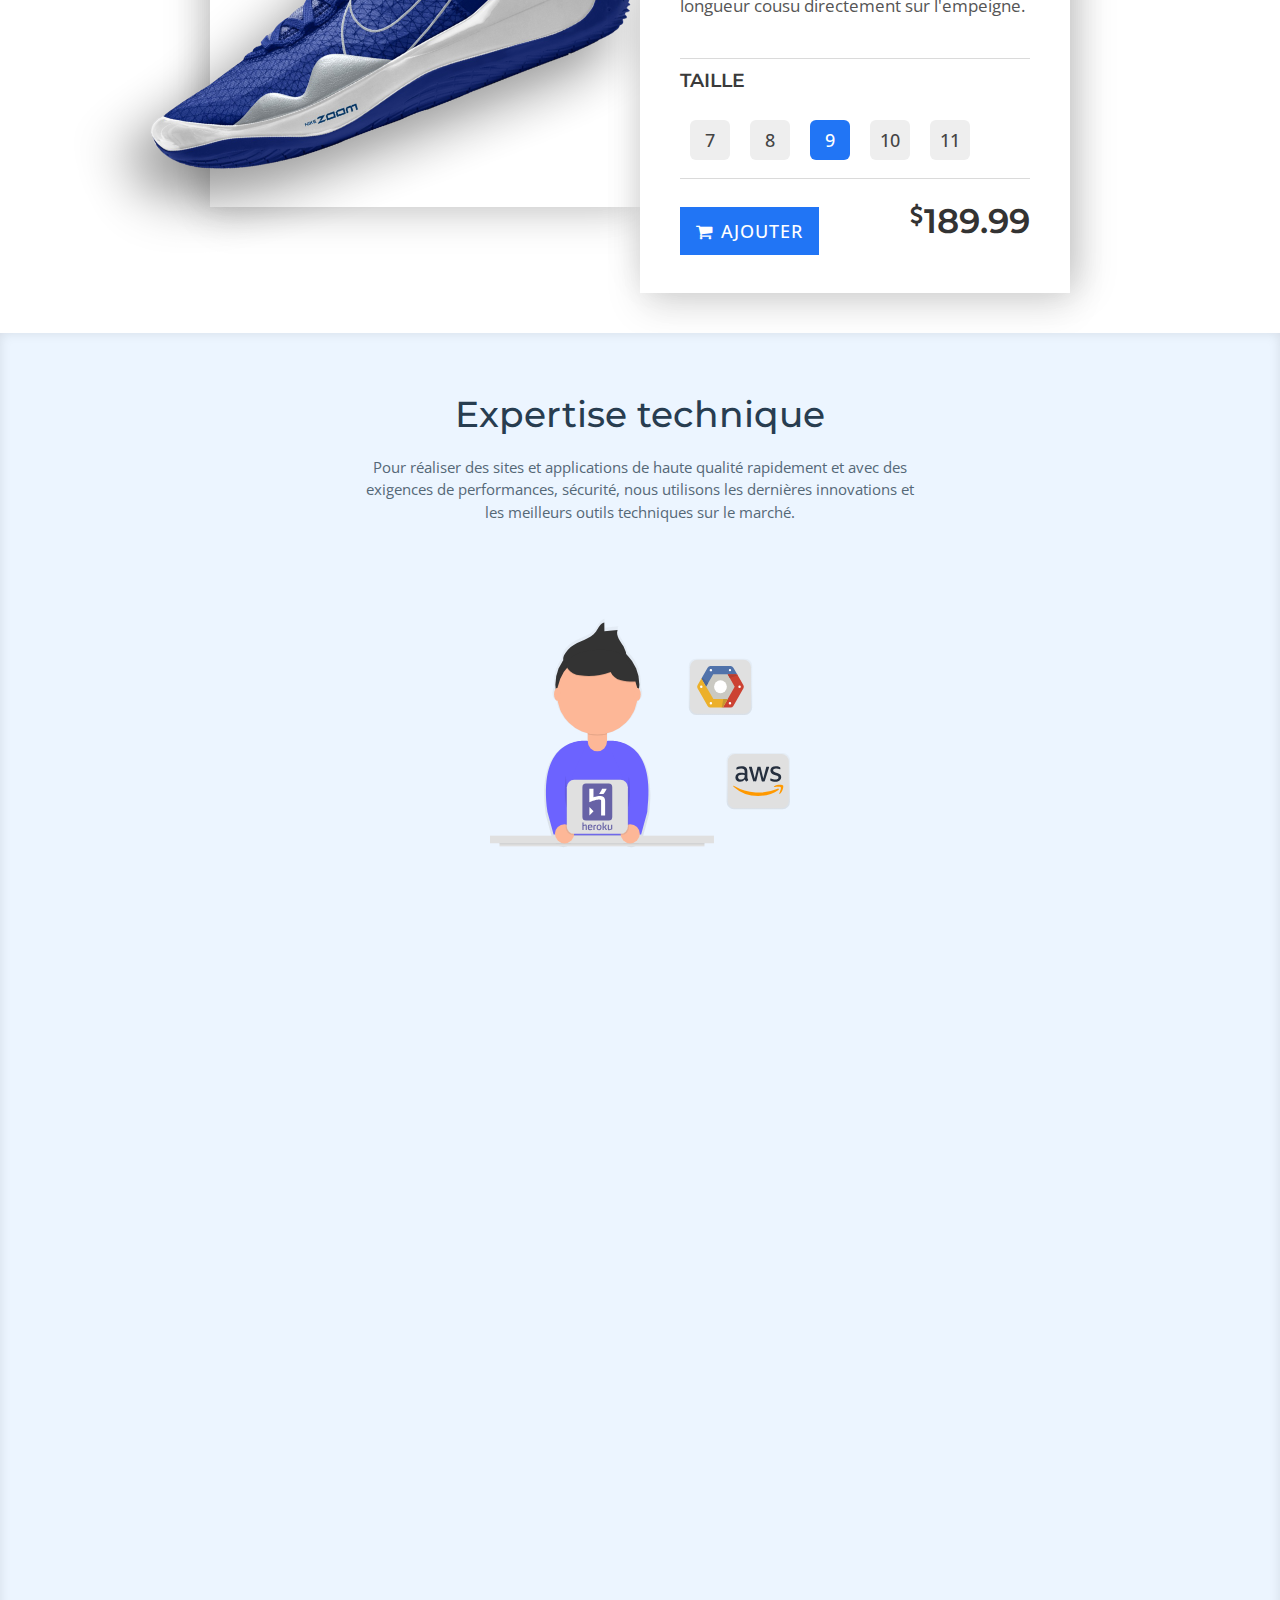
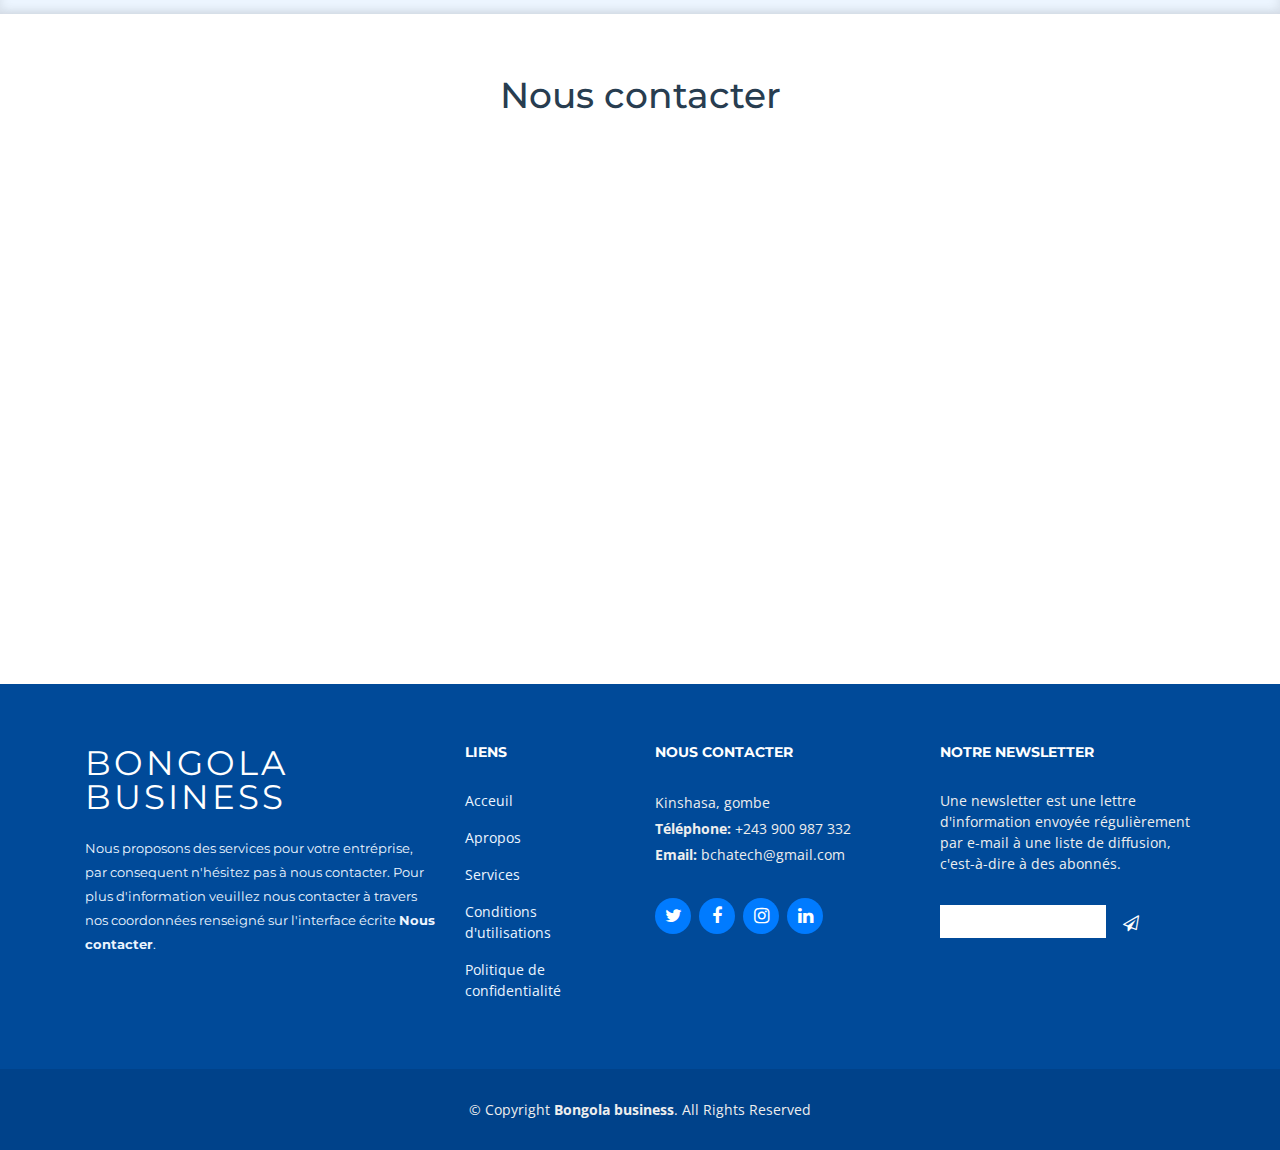
==== commit b0562666: "Modifications sur index numero 181 et 427 et pricing numero 185" ====
--- a/index.html
+++ b/index.html
@@ -178,7 +178,7 @@
               <p>
                 Nous vous assurons que nous pouvons réellement réaliser les
                 concepts que vous verrez ci-dessous sur la partie
-                <b>Aperçu videos</b> on les montre expressément pour que vous
+                <b>Nos applications et Demo</b> on les montre expressément pour que vous
                 preniez connaissance de ce que nous pouvons réaliser. Pour célà,
                 n'hesitez pas de prendre contact avec nous et à partager
                 massivement le lien du site <b>Bongola business</b>.
@@ -424,7 +424,7 @@
                 <div class="card-body">
                   <h5 class="card-title">Site et/ou application en ligne</h5>
                   <p class="card-text">
-                    Actuellement nous disponsons des deux sites web et deux
+                    Actuellement nous disposons des deux sites web et deux
                     applications en ligne:<br />1.Bongola chat (site/application
                     web).<br />2.Bongola business (site web).<br />3.Bongola
                     chat (application mobile).<br />4.Bongola news (application
